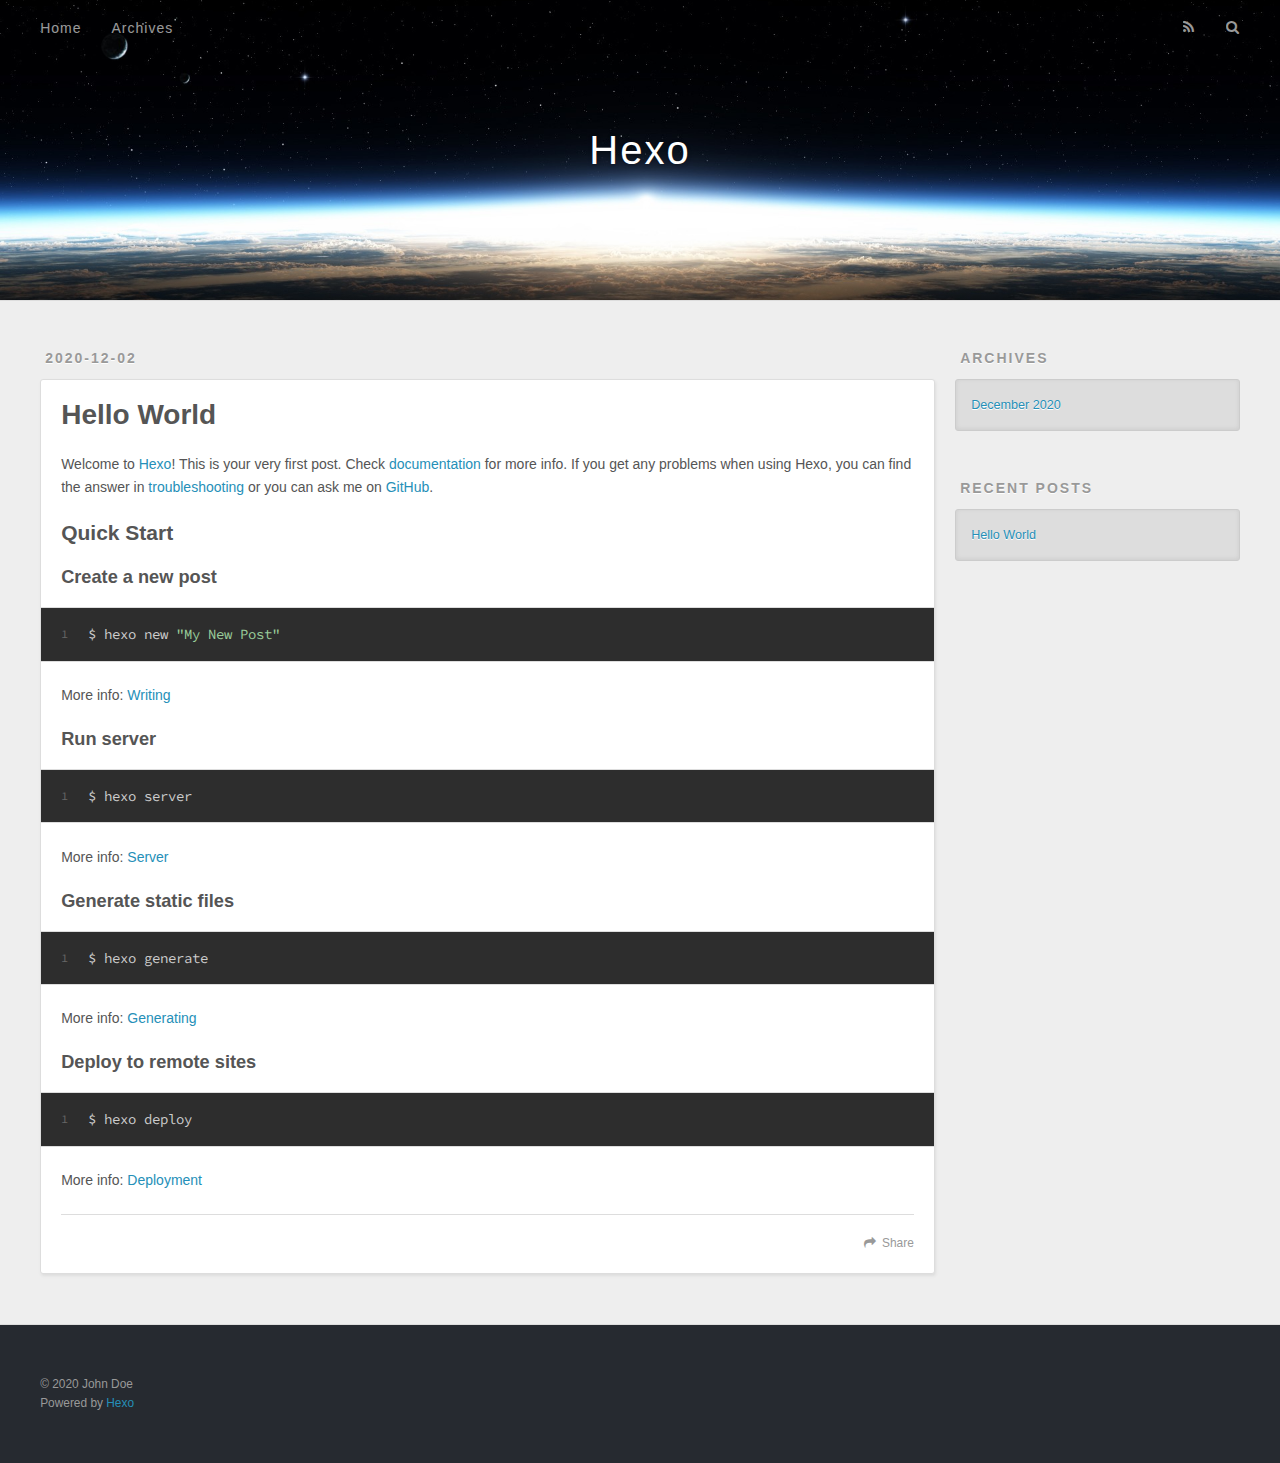
==== index.html @ a75cfbe2 "Site updated: 2020-12-03 23:44:07" ====
<!DOCTYPE html>
<html>
<head>
  <meta charset="utf-8">
  

  
  <title>Hexo</title>
  <meta name="viewport" content="width=device-width, initial-scale=1, maximum-scale=1">
  <meta property="og:type" content="website">
<meta property="og:title" content="Hexo">
<meta property="og:url" content="http://example.com/index.html">
<meta property="og:site_name" content="Hexo">
<meta property="og:locale" content="en_US">
<meta property="article:author" content="John Doe">
<meta name="twitter:card" content="summary">
  
    <link rel="alternate" href="/atom.xml" title="Hexo" type="application/atom+xml">
  
  
    <link rel="icon" href="/favicon.png">
  
  
    <link href="//fonts.googleapis.com/css?family=Source+Code+Pro" rel="stylesheet" type="text/css">
  
  
<link rel="stylesheet" href="/css/style.css">

<meta name="generator" content="Hexo 5.2.0"></head>

<body>
  <div id="container">
    <div id="wrap">
      <header id="header">
  <div id="banner"></div>
  <div id="header-outer" class="outer">
    <div id="header-title" class="inner">
      <h1 id="logo-wrap">
        <a href="/" id="logo">Hexo</a>
      </h1>
      
    </div>
    <div id="header-inner" class="inner">
      <nav id="main-nav">
        <a id="main-nav-toggle" class="nav-icon"></a>
        
          <a class="main-nav-link" href="/">Home</a>
        
          <a class="main-nav-link" href="/archives">Archives</a>
        
      </nav>
      <nav id="sub-nav">
        
          <a id="nav-rss-link" class="nav-icon" href="/atom.xml" title="RSS Feed"></a>
        
        <a id="nav-search-btn" class="nav-icon" title="Search"></a>
      </nav>
      <div id="search-form-wrap">
        <form action="//google.com/search" method="get" accept-charset="UTF-8" class="search-form"><input type="search" name="q" class="search-form-input" placeholder="Search"><button type="submit" class="search-form-submit">&#xF002;</button><input type="hidden" name="sitesearch" value="http://example.com"></form>
      </div>
    </div>
  </div>
</header>
      <div class="outer">
        <section id="main">
  
    <article id="post-hello-world" class="article article-type-post" itemscope itemprop="blogPost">
  <div class="article-meta">
    <a href="/2020/12/02/hello-world/" class="article-date">
  <time datetime="2020-12-02T08:04:05.334Z" itemprop="datePublished">2020-12-02</time>
</a>
    
  </div>
  <div class="article-inner">
    
    
      <header class="article-header">
        
  
    <h1 itemprop="name">
      <a class="article-title" href="/2020/12/02/hello-world/">Hello World</a>
    </h1>
  

      </header>
    
    <div class="article-entry" itemprop="articleBody">
      
        <p>Welcome to <a target="_blank" rel="noopener" href="https://hexo.io/">Hexo</a>! This is your very first post. Check <a target="_blank" rel="noopener" href="https://hexo.io/docs/">documentation</a> for more info. If you get any problems when using Hexo, you can find the answer in <a target="_blank" rel="noopener" href="https://hexo.io/docs/troubleshooting.html">troubleshooting</a> or you can ask me on <a target="_blank" rel="noopener" href="https://github.com/hexojs/hexo/issues">GitHub</a>.</p>
<h2 id="Quick-Start"><a href="#Quick-Start" class="headerlink" title="Quick Start"></a>Quick Start</h2><h3 id="Create-a-new-post"><a href="#Create-a-new-post" class="headerlink" title="Create a new post"></a>Create a new post</h3><figure class="highlight bash"><table><tr><td class="gutter"><pre><span class="line">1</span><br></pre></td><td class="code"><pre><span class="line">$ hexo new <span class="string">&quot;My New Post&quot;</span></span><br></pre></td></tr></table></figure>

<p>More info: <a target="_blank" rel="noopener" href="https://hexo.io/docs/writing.html">Writing</a></p>
<h3 id="Run-server"><a href="#Run-server" class="headerlink" title="Run server"></a>Run server</h3><figure class="highlight bash"><table><tr><td class="gutter"><pre><span class="line">1</span><br></pre></td><td class="code"><pre><span class="line">$ hexo server</span><br></pre></td></tr></table></figure>

<p>More info: <a target="_blank" rel="noopener" href="https://hexo.io/docs/server.html">Server</a></p>
<h3 id="Generate-static-files"><a href="#Generate-static-files" class="headerlink" title="Generate static files"></a>Generate static files</h3><figure class="highlight bash"><table><tr><td class="gutter"><pre><span class="line">1</span><br></pre></td><td class="code"><pre><span class="line">$ hexo generate</span><br></pre></td></tr></table></figure>

<p>More info: <a target="_blank" rel="noopener" href="https://hexo.io/docs/generating.html">Generating</a></p>
<h3 id="Deploy-to-remote-sites"><a href="#Deploy-to-remote-sites" class="headerlink" title="Deploy to remote sites"></a>Deploy to remote sites</h3><figure class="highlight bash"><table><tr><td class="gutter"><pre><span class="line">1</span><br></pre></td><td class="code"><pre><span class="line">$ hexo deploy</span><br></pre></td></tr></table></figure>

<p>More info: <a target="_blank" rel="noopener" href="https://hexo.io/docs/one-command-deployment.html">Deployment</a></p>

      
    </div>
    <footer class="article-footer">
      <a data-url="http://example.com/2020/12/02/hello-world/" data-id="cki90eoo300009cvy9qfw0ho0" class="article-share-link">Share</a>
      
      
    </footer>
  </div>
  
</article>


  


</section>
        
          <aside id="sidebar">
  
    

  
    

  
    
  
    
  <div class="widget-wrap">
    <h3 class="widget-title">Archives</h3>
    <div class="widget">
      <ul class="archive-list"><li class="archive-list-item"><a class="archive-list-link" href="/archives/2020/12/">December 2020</a></li></ul>
    </div>
  </div>


  
    
  <div class="widget-wrap">
    <h3 class="widget-title">Recent Posts</h3>
    <div class="widget">
      <ul>
        
          <li>
            <a href="/2020/12/02/hello-world/">Hello World</a>
          </li>
        
      </ul>
    </div>
  </div>

  
</aside>
        
      </div>
      <footer id="footer">
  
  <div class="outer">
    <div id="footer-info" class="inner">
      &copy; 2020 John Doe<br>
      Powered by <a href="http://hexo.io/" target="_blank">Hexo</a>
    </div>
  </div>
</footer>
    </div>
    <nav id="mobile-nav">
  
    <a href="/" class="mobile-nav-link">Home</a>
  
    <a href="/archives" class="mobile-nav-link">Archives</a>
  
</nav>
    

<script src="//ajax.googleapis.com/ajax/libs/jquery/2.0.3/jquery.min.js"></script>


  
<link rel="stylesheet" href="/fancybox/jquery.fancybox.css">

  
<script src="/fancybox/jquery.fancybox.pack.js"></script>




<script src="/js/script.js"></script>




  </div>
</body>
</html>
---- css/style.css ----
body {
  width: 100%;
}
body:before,
body:after {
  content: "";
  display: table;
}
body:after {
  clear: both;
}
html,
body,
div,
span,
applet,
object,
iframe,
h1,
h2,
h3,
h4,
h5,
h6,
p,
blockquote,
pre,
a,
abbr,
acronym,
address,
big,
cite,
code,
del,
dfn,
em,
img,
ins,
kbd,
q,
s,
samp,
small,
strike,
strong,
sub,
sup,
tt,
var,
dl,
dt,
dd,
ol,
ul,
li,
fieldset,
form,
label,
legend,
table,
caption,
tbody,
tfoot,
thead,
tr,
th,
td {
  margin: 0;
  padding: 0;
  border: 0;
  outline: 0;
  font-weight: inherit;
  font-style: inherit;
  font-family: inherit;
  font-size: 100%;
  vertical-align: baseline;
}
body {
  line-height: 1;
  color: #000;
  background: #fff;
}
ol,
ul {
  list-style: none;
}
table {
  border-collapse: separate;
  border-spacing: 0;
  vertical-align: middle;
}
caption,
th,
td {
  text-align: left;
  font-weight: normal;
  vertical-align: middle;
}
a img {
  border: none;
}
input,
button {
  margin: 0;
  padding: 0;
}
input::-moz-focus-inner,
button::-moz-focus-inner {
  border: 0;
  padding: 0;
}
@font-face {
  font-family: FontAwesome;
  font-style: normal;
  font-weight: normal;
  src: url("fonts/fontawesome-webfont.eot?v=#4.0.3");
  src: url("fonts/fontawesome-webfont.eot?#iefix&v=#4.0.3") format("embedded-opentype"), url("fonts/fontawesome-webfont.woff?v=#4.0.3") format("woff"), url("fonts/fontawesome-webfont.ttf?v=#4.0.3") format("truetype"), url("fonts/fontawesome-webfont.svg#fontawesomeregular?v=#4.0.3") format("svg");
}
html,
body,
#container {
  height: 100%;
}
body {
  background: #eee;
  font: 14px -apple-system, BlinkMacSystemFont, "Segoe UI", "Roboto", "Oxygen", "Ubuntu", "Cantarell", "Fira Sans", "Droid Sans", "Helvetica Neue", sans-serif;
  -webkit-text-size-adjust: 100%;
}
.outer {
  max-width: 1220px;
  margin: 0 auto;
  padding: 0 20px;
}
.outer:before,
.outer:after {
  content: "";
  display: table;
}
.outer:after {
  clear: both;
}
.inner {
  display: inline;
  float: left;
  width: 98.33333333333333%;
  margin: 0 0.833333333333333%;
}
.left,
.alignleft {
  float: left;
}
.right,
.alignright {
  float: right;
}
.clear {
  clear: both;
}
#container {
  position: relative;
}
.mobile-nav-on {
  overflow: hidden;
}
#wrap {
  height: 100%;
  width: 100%;
  position: absolute;
  top: 0;
  left: 0;
  -webkit-transition: 0.2s ease-out;
  -moz-transition: 0.2s ease-out;
  -ms-transition: 0.2s ease-out;
  transition: 0.2s ease-out;
  z-index: 1;
  background: #eee;
}
.mobile-nav-on #wrap {
  left: 280px;
}
@media screen and (min-width: 768px) {
  #main {
    display: inline;
    float: left;
    width: 73.33333333333333%;
    margin: 0 0.833333333333333%;
  }
}
.article-date,
.article-category-link,
.archive-year,
.widget-title {
  text-decoration: none;
  text-transform: uppercase;
  letter-spacing: 2px;
  color: #999;
  margin-bottom: 1em;
  margin-left: 5px;
  line-height: 1em;
  text-shadow: 0 1px #fff;
  font-weight: bold;
}
.article-inner,
.archive-article-inner {
  background: #fff;
  -webkit-box-shadow: 1px 2px 3px #ddd;
  box-shadow: 1px 2px 3px #ddd;
  border: 1px solid #ddd;
  border-radius: 3px;
}
.article-entry h1,
.widget h1 {
  font-size: 2em;
}
.article-entry h2,
.widget h2 {
  font-size: 1.5em;
}
.article-entry h3,
.widget h3 {
  font-size: 1.3em;
}
.article-entry h4,
.widget h4 {
  font-size: 1.2em;
}
.article-entry h5,
.widget h5 {
  font-size: 1em;
}
.article-entry h6,
.widget h6 {
  font-size: 1em;
  color: #999;
}
.article-entry hr,
.widget hr {
  border: 1px dashed #ddd;
}
.article-entry strong,
.widget strong {
  font-weight: bold;
}
.article-entry em,
.widget em,
.article-entry cite,
.widget cite {
  font-style: italic;
}
.article-entry sup,
.widget sup,
.article-entry sub,
.widget sub {
  font-size: 0.75em;
  line-height: 0;
  position: relative;
  vertical-align: baseline;
}
.article-entry sup,
.widget sup {
  top: -0.5em;
}
.article-entry sub,
.widget sub {
  bottom: -0.2em;
}
.article-entry small,
.widget small {
  font-size: 0.85em;
}
.article-entry acronym,
.widget acronym,
.article-entry abbr,
.widget abbr {
  border-bottom: 1px dotted;
}
.article-entry ul,
.widget ul,
.article-entry ol,
.widget ol,
.article-entry dl,
.widget dl {
  margin: 0 20px;
  line-height: 1.6em;
}
.article-entry ul ul,
.widget ul ul,
.article-entry ol ul,
.widget ol ul,
.article-entry ul ol,
.widget ul ol,
.article-entry ol ol,
.widget ol ol {
  margin-top: 0;
  margin-bottom: 0;
}
.article-entry ul,
.widget ul {
  list-style: disc;
}
.article-entry ol,
.widget ol {
  list-style: decimal;
}
.article-entry dt,
.widget dt {
  font-weight: bold;
}
#header {
  height: 300px;
  position: relative;
  border-bottom: 1px solid #ddd;
}
#header:before,
#header:after {
  content: "";
  position: absolute;
  left: 0;
  right: 0;
  height: 40px;
}
#header:before {
  top: 0;
  background: -webkit-linear-gradient(rgba(0,0,0,0.2), transparent);
  background: -moz-linear-gradient(rgba(0,0,0,0.2), transparent);
  background: -ms-linear-gradient(rgba(0,0,0,0.2), transparent);
  background: linear-gradient(rgba(0,0,0,0.2), transparent);
}
#header:after {
  bottom: 0;
  background: -webkit-linear-gradient(transparent, rgba(0,0,0,0.2));
  background: -moz-linear-gradient(transparent, rgba(0,0,0,0.2));
  background: -ms-linear-gradient(transparent, rgba(0,0,0,0.2));
  background: linear-gradient(transparent, rgba(0,0,0,0.2));
}
#header-outer {
  height: 100%;
  position: relative;
}
#header-inner {
  position: relative;
  overflow: hidden;
}
#banner {
  position: absolute;
  top: 0;
  left: 0;
  width: 100%;
  height: 100%;
  background: url("images/banner.jpg") center #000;
  -webkit-background-size: cover;
  -moz-background-size: cover;
  background-size: cover;
  z-index: -1;
}
#header-title {
  text-align: center;
  height: 40px;
  position: absolute;
  top: 50%;
  left: 0;
  margin-top: -20px;
}
#logo,
#subtitle {
  text-decoration: none;
  color: #fff;
  font-weight: 300;
  text-shadow: 0 1px 4px rgba(0,0,0,0.3);
}
#logo {
  font-size: 40px;
  line-height: 40px;
  letter-spacing: 2px;
}
#subtitle {
  font-size: 16px;
  line-height: 16px;
  letter-spacing: 1px;
}
#subtitle-wrap {
  margin-top: 16px;
}
#main-nav {
  float: left;
  margin-left: -15px;
}
.nav-icon,
.main-nav-link {
  float: left;
  color: #fff;
  opacity: 0.6;
  text-decoration: none;
  text-shadow: 0 1px rgba(0,0,0,0.2);
  -webkit-transition: opacity 0.2s;
  -moz-transition: opacity 0.2s;
  -ms-transition: opacity 0.2s;
  transition: opacity 0.2s;
  display: block;
  padding: 20px 15px;
}
.nav-icon:hover,
.main-nav-link:hover {
  opacity: 1;
}
.nav-icon {
  font-family: FontAwesome;
  text-align: center;
  font-size: 14px;
  width: 14px;
  height: 14px;
  padding: 20px 15px;
  position: relative;
  cursor: pointer;
}
.main-nav-link {
  font-weight: 300;
  letter-spacing: 1px;
}
@media screen and (max-width: 479px) {
  .main-nav-link {
    display: none;
  }
}
#main-nav-toggle {
  display: none;
}
#main-nav-toggle:before {
  content: "\f0c9";
}
@media screen and (max-width: 479px) {
  #main-nav-toggle {
    display: block;
  }
}
#sub-nav {
  float: right;
  margin-right: -15px;
}
#nav-rss-link:before {
  content: "\f09e";
}
#nav-search-btn:before {
  content: "\f002";
}
#search-form-wrap {
  position: absolute;
  top: 15px;
  width: 150px;
  height: 30px;
  right: -150px;
  opacity: 0;
  -webkit-transition: 0.2s ease-out;
  -moz-transition: 0.2s ease-out;
  -ms-transition: 0.2s ease-out;
  transition: 0.2s ease-out;
}
#search-form-wrap.on {
  opacity: 1;
  right: 0;
}
@media screen and (max-width: 479px) {
  #search-form-wrap {
    width: 100%;
    right: -100%;
  }
}
.search-form {
  position: absolute;
  top: 0;
  left: 0;
  right: 0;
  background: #fff;
  padding: 5px 15px;
  border-radius: 15px;
  -webkit-box-shadow: 0 0 10px rgba(0,0,0,0.3);
  box-shadow: 0 0 10px rgba(0,0,0,0.3);
}
.search-form-input {
  border: none;
  background: none;
  color: #555;
  width: 100%;
  font: 13px -apple-system, BlinkMacSystemFont, "Segoe UI", "Roboto", "Oxygen", "Ubuntu", "Cantarell", "Fira Sans", "Droid Sans", "Helvetica Neue", sans-serif;
  outline: none;
}
.search-form-input::-webkit-search-results-decoration,
.search-form-input::-webkit-search-cancel-button {
  -webkit-appearance: none;
}
.search-form-submit {
  position: absolute;
  top: 50%;
  right: 10px;
  margin-top: -7px;
  font: 13px FontAwesome;
  border: none;
  background: none;
  color: #bbb;
  cursor: pointer;
}
.search-form-submit:hover,
.search-form-submit:focus {
  color: #777;
}
.article {
  margin: 50px 0;
}
.article-inner {
  overflow: hidden;
}
.article-meta:before,
.article-meta:after {
  content: "";
  display: table;
}
.article-meta:after {
  clear: both;
}
.article-date {
  float: left;
}
.article-category {
  float: left;
  line-height: 1em;
  color: #ccc;
  text-shadow: 0 1px #fff;
  margin-left: 8px;
}
.article-category:before {
  content: "\2022";
}
.article-category-link {
  margin: 0 12px 1em;
}
.article-header {
  padding: 20px 20px 0;
}
.article-title {
  text-decoration: none;
  font-size: 2em;
  font-weight: bold;
  color: #555;
  line-height: 1.1em;
  -webkit-transition: color 0.2s;
  -moz-transition: color 0.2s;
  -ms-transition: color 0.2s;
  transition: color 0.2s;
}
a.article-title:hover {
  color: #258fb8;
}
.article-entry {
  color: #555;
  padding: 0 20px;
}
.article-entry:before,
.article-entry:after {
  content: "";
  display: table;
}
.article-entry:after {
  clear: both;
}
.article-entry p,
.article-entry table {
  line-height: 1.6em;
  margin: 1.6em 0;
}
.article-entry h1,
.article-entry h2,
.article-entry h3,
.article-entry h4,
.article-entry h5,
.article-entry h6 {
  font-weight: bold;
}
.article-entry h1,
.article-entry h2,
.article-entry h3,
.article-entry h4,
.article-entry h5,
.article-entry h6 {
  line-height: 1.1em;
  margin: 1.1em 0;
}
.article-entry a {
  color: #258fb8;
  text-decoration: none;
}
.article-entry a:hover {
  text-decoration: underline;
}
.article-entry ul,
.article-entry ol,
.article-entry dl {
  margin-top: 1.6em;
  margin-bottom: 1.6em;
}
.article-entry img,
.article-entry video {
  max-width: 100%;
  height: auto;
  display: block;
  margin: auto;
}
.article-entry iframe {
  border: none;
}
.article-entry table {
  width: 100%;
  border-collapse: collapse;
  border-spacing: 0;
}
.article-entry th {
  font-weight: bold;
  border-bottom: 3px solid #ddd;
  padding-bottom: 0.5em;
}
.article-entry td {
  border-bottom: 1px solid #ddd;
  padding: 10px 0;
}
.article-entry blockquote {
  font-family: Georgia, "Times New Roman", serif;
  font-size: 1.4em;
  margin: 1.6em 20px;
  text-align: center;
}
.article-entry blockquote footer {
  font-size: 14px;
  margin: 1.6em 0;
  font-family: -apple-system, BlinkMacSystemFont, "Segoe UI", "Roboto", "Oxygen", "Ubuntu", "Cantarell", "Fira Sans", "Droid Sans", "Helvetica Neue", sans-serif;
}
.article-entry blockquote footer cite:before {
  content: "—";
  padding: 0 0.5em;
}
.article-entry .pullquote {
  text-align: left;
  width: 45%;
  margin: 0;
}
.article-entry .pullquote.left {
  margin-left: 0.5em;
  margin-right: 1em;
}
.article-entry .pullquote.right {
  margin-right: 0.5em;
  margin-left: 1em;
}
.article-entry .caption {
  color: #999;
  display: block;
  font-size: 0.9em;
  margin-top: 0.5em;
  position: relative;
  text-align: center;
}
.article-entry .video-container {
  position: relative;
  padding-top: 56.25%;
  height: 0;
  overflow: hidden;
}
.article-entry .video-container iframe,
.article-entry .video-container object,
.article-entry .video-container embed {
  position: absolute;
  top: 0;
  left: 0;
  width: 100%;
  height: 100%;
  margin-top: 0;
}
.article-more-link a {
  display: inline-block;
  line-height: 1em;
  padding: 6px 15px;
  border-radius: 15px;
  background: #eee;
  color: #999;
  text-shadow: 0 1px #fff;
  text-decoration: none;
}
.article-more-link a:hover {
  background: #258fb8;
  color: #fff;
  text-decoration: none;
  text-shadow: 0 1px #1e7293;
}
.article-footer {
  font-size: 0.85em;
  line-height: 1.6em;
  border-top: 1px solid #ddd;
  padding-top: 1.6em;
  margin: 0 20px 20px;
}
.article-footer:before,
.article-footer:after {
  content: "";
  display: table;
}
.article-footer:after {
  clear: both;
}
.article-footer a {
  color: #999;
  text-decoration: none;
}
.article-footer a:hover {
  color: #555;
}
.article-tag-list-item {
  float: left;
  margin-right: 10px;
}
.article-tag-list-link:before {
  content: "#";
}
.article-comment-link {
  float: right;
}
.article-comment-link:before {
  content: "\f075";
  font-family: FontAwesome;
  padding-right: 8px;
}
.article-share-link {
  cursor: pointer;
  float: right;
  margin-left: 20px;
}
.article-share-link:before {
  content: "\f064";
  font-family: FontAwesome;
  padding-right: 6px;
}
#article-nav {
  position: relative;
}
#article-nav:before,
#article-nav:after {
  content: "";
  display: table;
}
#article-nav:after {
  clear: both;
}
@media screen and (min-width: 768px) {
  #article-nav {
    margin: 50px 0;
  }
  #article-nav:before {
    width: 8px;
    height: 8px;
    position: absolute;
    top: 50%;
    left: 50%;
    margin-top: -4px;
    margin-left: -4px;
    content: "";
    border-radius: 50%;
    background: #ddd;
    -webkit-box-shadow: 0 1px 2px #fff;
    box-shadow: 0 1px 2px #fff;
  }
}
.article-nav-link-wrap {
  text-decoration: none;
  text-shadow: 0 1px #fff;
  color: #999;
  -webkit-box-sizing: border-box;
  -moz-box-sizing: border-box;
  box-sizing: border-box;
  margin-top: 50px;
  text-align: center;
  display: block;
}
.article-nav-link-wrap:hover {
  color: #555;
}
@media screen and (min-width: 768px) {
  .article-nav-link-wrap {
    width: 50%;
    margin-top: 0;
  }
}
@media screen and (min-width: 768px) {
  #article-nav-newer {
    float: left;
    text-align: right;
    padding-right: 20px;
  }
}
@media screen and (min-width: 768px) {
  #article-nav-older {
    float: right;
    text-align: left;
    padding-left: 20px;
  }
}
.article-nav-caption {
  text-transform: uppercase;
  letter-spacing: 2px;
  color: #ddd;
  line-height: 1em;
  font-weight: bold;
}
#article-nav-newer .article-nav-caption {
  margin-right: -2px;
}
.article-nav-title {
  font-size: 0.85em;
  line-height: 1.6em;
  margin-top: 0.5em;
}
.article-share-box {
  position: absolute;
  display: none;
  background: #fff;
  -webkit-box-shadow: 1px 2px 10px rgba(0,0,0,0.2);
  box-shadow: 1px 2px 10px rgba(0,0,0,0.2);
  border-radius: 3px;
  margin-left: -145px;
  overflow: hidden;
  z-index: 1;
}
.article-share-box.on {
  display: block;
}
.article-share-input {
  width: 100%;
  background: none;
  -webkit-box-sizing: border-box;
  -moz-box-sizing: border-box;
  box-sizing: border-box;
  font: 14px -apple-system, BlinkMacSystemFont, "Segoe UI", "Roboto", "Oxygen", "Ubuntu", "Cantarell", "Fira Sans", "Droid Sans", "Helvetica Neue", sans-serif;
  padding: 0 15px;
  color: #555;
  outline: none;
  border: 1px solid #ddd;
  border-radius: 3px 3px 0 0;
  height: 36px;
  line-height: 36px;
}
.article-share-links {
  background: #eee;
}
.article-share-links:before,
.article-share-links:after {
  content: "";
  display: table;
}
.article-share-links:after {
  clear: both;
}
.article-share-twitter,
.article-share-facebook,
.article-share-pinterest,
.article-share-google {
  width: 50px;
  height: 36px;
  display: block;
  float: left;
  position: relative;
  color: #999;
  text-shadow: 0 1px #fff;
}
.article-share-twitter:before,
.article-share-facebook:before,
.article-share-pinterest:before,
.article-share-google:before {
  font-size: 20px;
  font-family: FontAwesome;
  width: 20px;
  height: 20px;
  position: absolute;
  top: 50%;
  left: 50%;
  margin-top: -10px;
  margin-left: -10px;
  text-align: center;
}
.article-share-twitter:hover,
.article-share-facebook:hover,
.article-share-pinterest:hover,
.article-share-google:hover {
  color: #fff;
}
.article-share-twitter:before {
  content: "\f099";
}
.article-share-twitter:hover {
  background: #00aced;
  text-shadow: 0 1px #008abe;
}
.article-share-facebook:before {
  content: "\f09a";
}
.article-share-facebook:hover {
  background: #3b5998;
  text-shadow: 0 1px #2f477a;
}
.article-share-pinterest:before {
  content: "\f0d2";
}
.article-share-pinterest:hover {
  background: #cb2027;
  text-shadow: 0 1px #a21a1f;
}
.article-share-google:before {
  content: "\f0d5";
}
.article-share-google:hover {
  background: #dd4b39;
  text-shadow: 0 1px #be3221;
}
.article-gallery {
  background: #000;
  position: relative;
}
.article-gallery-photos {
  position: relative;
  overflow: hidden;
}
.article-gallery-img {
  display: none;
  max-width: 100%;
}
.article-gallery-img:first-child {
  display: block;
}
.article-gallery-img.loaded {
  position: absolute;
  display: block;
}
.article-gallery-img img {
  display: block;
  max-width: 100%;
  margin: 0 auto;
}
#comments {
  background: #fff;
  -webkit-box-shadow: 1px 2px 3px #ddd;
  box-shadow: 1px 2px 3px #ddd;
  padding: 20px;
  border: 1px solid #ddd;
  border-radius: 3px;
  margin: 50px 0;
}
#comments a {
  color: #258fb8;
}
.archives-wrap {
  margin: 50px 0;
}
.archives:before,
.archives:after {
  content: "";
  display: table;
}
.archives:after {
  clear: both;
}
.archive-year-wrap {
  margin-bottom: 1em;
}
.archives {
  -webkit-column-gap: 10px;
  -moz-column-gap: 10px;
  column-gap: 10px;
}
@media screen and (min-width: 480px) and (max-width: 767px) {
  .archives {
    -webkit-column-count: 2;
    -moz-column-count: 2;
    column-count: 2;
  }
}
@media screen and (min-width: 768px) {
  .archives {
    -webkit-column-count: 3;
    -moz-column-count: 3;
    column-count: 3;
  }
}
.archive-article {
  -webkit-column-break-inside: avoid;
  page-break-inside: avoid;
  overflow: hidden;
  break-inside: avoid-column;
}
.archive-article-inner {
  padding: 10px;
  margin-bottom: 15px;
}
.archive-article-title {
  text-decoration: none;
  font-weight: bold;
  color: #555;
  -webkit-transition: color 0.2s;
  -moz-transition: color 0.2s;
  -ms-transition: color 0.2s;
  transition: color 0.2s;
  line-height: 1.6em;
}
.archive-article-title:hover {
  color: #258fb8;
}
.archive-article-footer {
  margin-top: 1em;
}
.archive-article-date {
  color: #999;
  text-decoration: none;
  font-size: 0.85em;
  line-height: 1em;
  margin-bottom: 0.5em;
  display: block;
}
#page-nav {
  margin: 50px auto;
  background: #fff;
  -webkit-box-shadow: 1px 2px 3px #ddd;
  box-shadow: 1px 2px 3px #ddd;
  border: 1px solid #ddd;
  border-radius: 3px;
  text-align: center;
  color: #999;
  overflow: hidden;
}
#page-nav:before,
#page-nav:after {
  content: "";
  display: table;
}
#page-nav:after {
  clear: both;
}
#page-nav a,
#page-nav span {
  padding: 10px 20px;
  line-height: 1;
  height: 2ex;
}
#page-nav a {
  color: #999;
  text-decoration: none;
}
#page-nav a:hover {
  background: #999;
  color: #fff;
}
#page-nav .prev {
  float: left;
}
#page-nav .next {
  float: right;
}
#page-nav .page-number {
  display: inline-block;
}
@media screen and (max-width: 479px) {
  #page-nav .page-number {
    display: none;
  }
}
#page-nav .current {
  color: #555;
  font-weight: bold;
}
#page-nav .space {
  color: #ddd;
}
#footer {
  background: #262a30;
  padding: 50px 0;
  border-top: 1px solid #ddd;
  color: #999;
}
#footer a {
  color: #258fb8;
  text-decoration: none;
}
#footer a:hover {
  text-decoration: underline;
}
#footer-info {
  line-height: 1.6em;
  font-size: 0.85em;
}
.article-entry pre,
.article-entry .highlight {
  background: #2d2d2d;
  margin: 0 -20px;
  padding: 15px 20px;
  border-style: solid;
  border-color: #ddd;
  border-width: 1px 0;
  overflow: auto;
  color: #ccc;
  line-height: 22.400000000000002px;
}
.article-entry .highlight .gutter pre,
.article-entry .gist .gist-file .gist-data .line-numbers {
  color: #666;
  font-size: 0.85em;
}
.article-entry pre,
.article-entry code {
  font-family: "Source Code Pro", Consolas, Monaco, Menlo, Consolas, monospace;
}
.article-entry code {
  background: #eee;
  text-shadow: 0 1px #fff;
  padding: 0 0.3em;
}
.article-entry pre code {
  background: none;
  text-shadow: none;
  padding: 0;
}
.article-entry .highlight pre {
  border: none;
  margin: 0;
  padding: 0;
}
.article-entry .highlight table {
  margin: 0;
  width: auto;
}
.article-entry .highlight td {
  border: none;
  padding: 0;
}
.article-entry .highlight figcaption {
  font-size: 0.85em;
  color: #999;
  line-height: 1em;
  margin-bottom: 1em;
}
.article-entry .highlight figcaption:before,
.article-entry .highlight figcaption:after {
  content: "";
  display: table;
}
.article-entry .highlight figcaption:after {
  clear: both;
}
.article-entry .highlight figcaption a {
  float: right;
}
.article-entry .highlight .gutter pre {
  text-align: right;
  padding-right: 20px;
}
.article-entry .highlight .line {
  height: 22.400000000000002px;
}
.article-entry .highlight .line.marked {
  background: #515151;
}
.article-entry .gist {
  margin: 0 -20px;
  border-style: solid;
  border-color: #ddd;
  border-width: 1px 0;
  background: #2d2d2d;
  padding: 15px 20px 15px 0;
}
.article-entry .gist .gist-file {
  border: none;
  font-family: "Source Code Pro", Consolas, Monaco, Menlo, Consolas, monospace;
  margin: 0;
}
.article-entry .gist .gist-file .gist-data {
  background: none;
  border: none;
}
.article-entry .gist .gist-file .gist-data .line-numbers {
  background: none;
  border: none;
  padding: 0 20px 0 0;
}
.article-entry .gist .gist-file .gist-data .line-data {
  padding: 0 !important;
}
.article-entry .gist .gist-file .highlight {
  margin: 0;
  padding: 0;
  border: none;
}
.article-entry .gist .gist-file .gist-meta {
  background: #2d2d2d;
  color: #999;
  font: 0.85em -apple-system, BlinkMacSystemFont, "Segoe UI", "Roboto", "Oxygen", "Ubuntu", "Cantarell", "Fira Sans", "Droid Sans", "Helvetica Neue", sans-serif;
  text-shadow: 0 0;
  padding: 0;
  margin-top: 1em;
  margin-left: 20px;
}
.article-entry .gist .gist-file .gist-meta a {
  color: #258fb8;
  font-weight: normal;
}
.article-entry .gist .gist-file .gist-meta a:hover {
  text-decoration: underline;
}
pre .comment,
pre .title {
  color: #999;
}
pre .variable,
pre .attribute,
pre .tag,
pre .regexp,
pre .ruby .constant,
pre .xml .tag .title,
pre .xml .pi,
pre .xml .doctype,
pre .html .doctype,
pre .css .id,
pre .css .class,
pre .css .pseudo {
  color: #f2777a;
}
pre .number,
pre .preprocessor,
pre .built_in,
pre .literal,
pre .params,
pre .constant {
  color: #f99157;
}
pre .class,
pre .ruby .class .title,
pre .css .rules .attribute {
  color: #9c9;
}
pre .string,
pre .value,
pre .inheritance,
pre .header,
pre .ruby .symbol,
pre .xml .cdata {
  color: #9c9;
}
pre .css .hexcolor {
  color: #6cc;
}
pre .function,
pre .python .decorator,
pre .python .title,
pre .ruby .function .title,
pre .ruby .title .keyword,
pre .perl .sub,
pre .javascript .title,
pre .coffeescript .title {
  color: #69c;
}
pre .keyword,
pre .javascript .function {
  color: #c9c;
}
@media screen and (max-width: 479px) {
  #mobile-nav {
    position: absolute;
    top: 0;
    left: 0;
    width: 280px;
    height: 100%;
    background: #191919;
    border-right: 1px solid #fff;
  }
}
@media screen and (max-width: 479px) {
  .mobile-nav-link {
    display: block;
    color: #999;
    text-decoration: none;
    padding: 15px 20px;
    font-weight: bold;
  }
  .mobile-nav-link:hover {
    color: #fff;
  }
}
@media screen and (min-width: 768px) {
  #sidebar {
    display: inline;
    float: left;
    width: 23.333333333333332%;
    margin: 0 0.833333333333333%;
  }
}
.widget-wrap {
  margin: 50px 0;
}
.widget {
  color: #777;
  text-shadow: 0 1px #fff;
  background: #ddd;
  -webkit-box-shadow: 0 -1px 4px #ccc inset;
  box-shadow: 0 -1px 4px #ccc inset;
  border: 1px solid #ccc;
  padding: 15px;
  border-radius: 3px;
}
.widget a {
  color: #258fb8;
  text-decoration: none;
}
.widget a:hover {
  text-decoration: underline;
}
.widget ul ul,
.widget ol ul,
.widget dl ul,
.widget ul ol,
.widget ol ol,
.widget dl ol,
.widget ul dl,
.widget ol dl,
.widget dl dl {
  margin-left: 15px;
  list-style: disc;
}
.widget {
  line-height: 1.6em;
  word-wrap: break-word;
  font-size: 0.9em;
}
.widget ul,
.widget ol {
  list-style: none;
  margin: 0;
}
.widget ul ul,
.widget ol ul,
.widget ul ol,
.widget ol ol {
  margin: 0 20px;
}
.widget ul ul,
.widget ol ul {
  list-style: disc;
}
.widget ul ol,
.widget ol ol {
  list-style: decimal;
}
.category-list-count,
.tag-list-count,
.archive-list-count {
  padding-left: 5px;
  color: #999;
  font-size: 0.85em;
}
.category-list-count:before,
.tag-list-count:before,
.archive-list-count:before {
  content: "(";
}
.category-list-count:after,
.tag-list-count:after,
.archive-list-count:after {
  content: ")";
}
.tagcloud a {
  margin-right: 5px;
  display: inline-block;
}
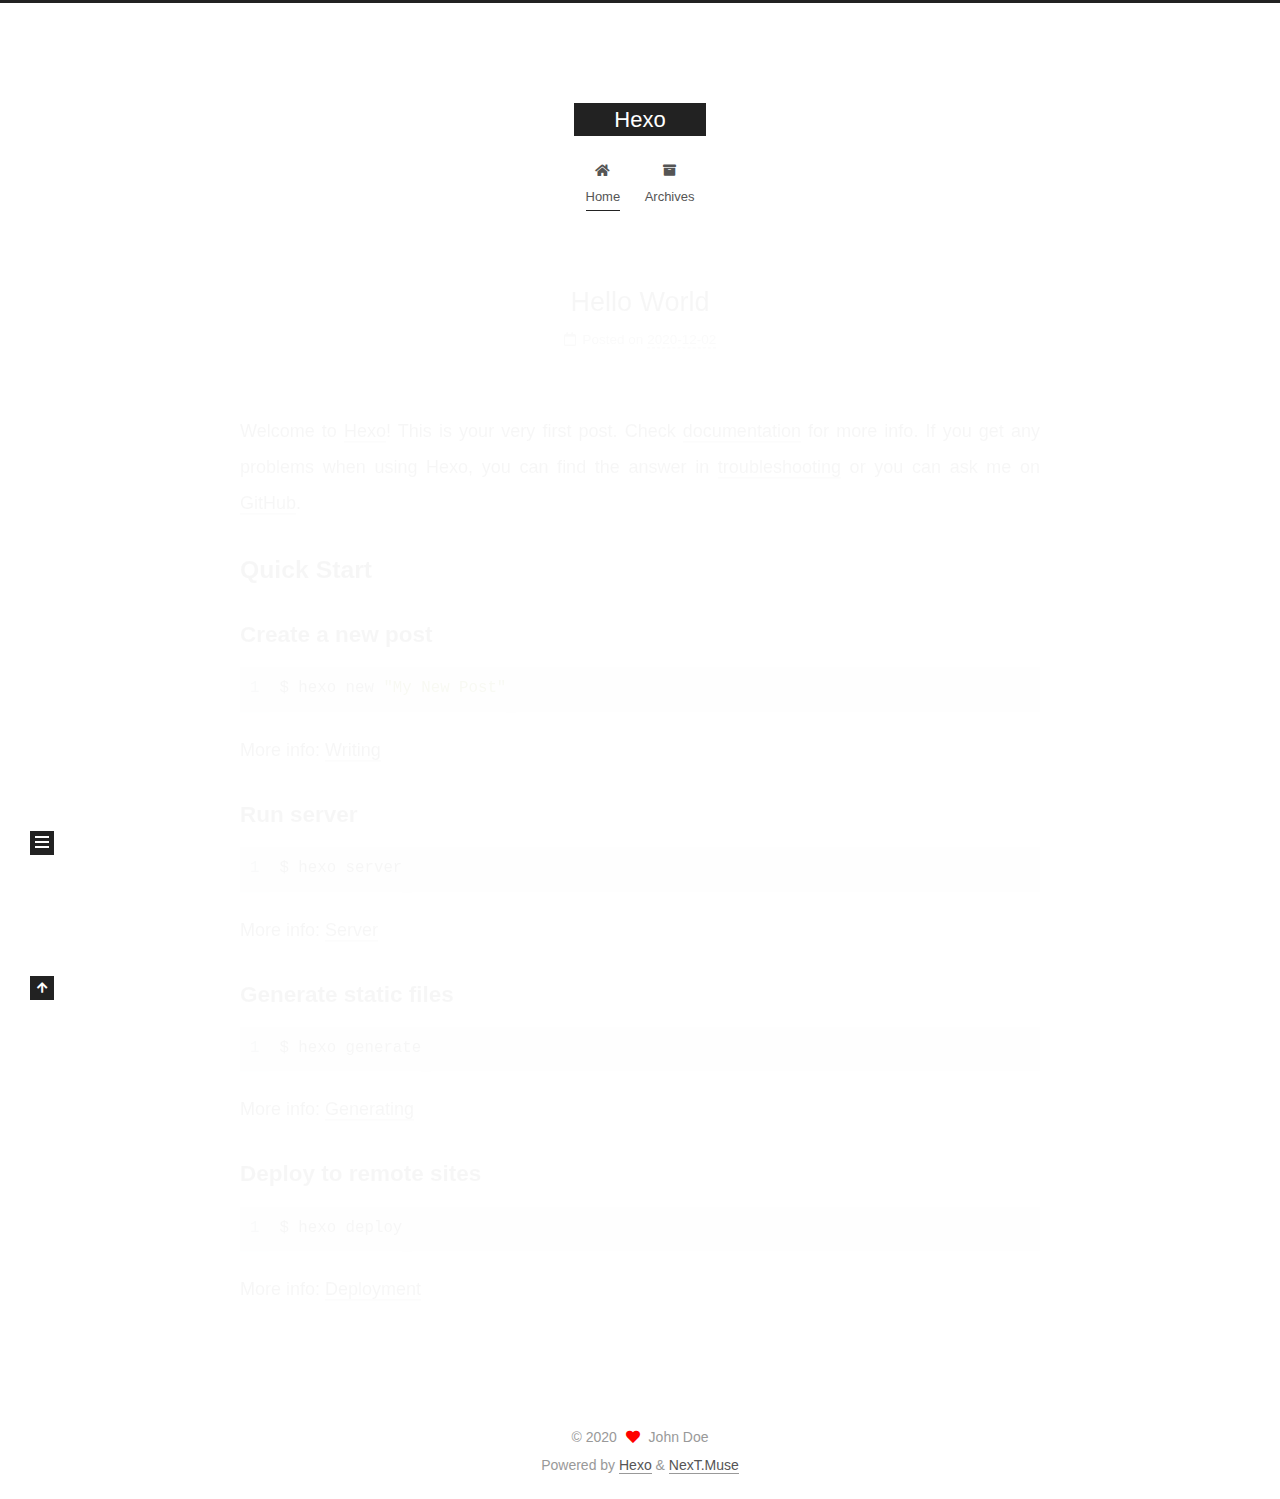
==== commit 8603509d: "Site updated: 2020-12-04 00:31:17" ====
--- a/index.html
+++ b/index.html
@@ -1,12 +1,25 @@
 <!DOCTYPE html>
-<html>
+<html lang="en">
 <head>
-  <meta charset="utf-8">
-  
-
-  
-  <title>Hexo</title>
-  <meta name="viewport" content="width=device-width, initial-scale=1, maximum-scale=1">
+  <meta charset="UTF-8">
+<meta name="viewport" content="width=device-width, initial-scale=1, maximum-scale=2">
+<meta name="theme-color" content="#222">
+<meta name="generator" content="Hexo 5.2.0">
+  <link rel="apple-touch-icon" sizes="180x180" href="/images/apple-touch-icon-next.png">
+  <link rel="icon" type="image/png" sizes="32x32" href="/images/favicon-32x32-next.png">
+  <link rel="icon" type="image/png" sizes="16x16" href="/images/favicon-16x16-next.png">
+  <link rel="mask-icon" href="/images/logo.svg" color="#222">
+
+<link rel="stylesheet" href="/css/main.css">
+
+
+<link rel="stylesheet" href="/lib/font-awesome/css/all.min.css">
+
+<script id="hexo-configurations">
+    var NexT = window.NexT || {};
+    var CONFIG = {"hostname":"example.com","root":"/","scheme":"Muse","version":"7.8.0","exturl":false,"sidebar":{"position":"left","display":"post","padding":18,"offset":12,"onmobile":false},"copycode":{"enable":false,"show_result":false,"style":null},"back2top":{"enable":true,"sidebar":false,"scrollpercent":false},"bookmark":{"enable":false,"color":"#222","save":"auto"},"fancybox":false,"mediumzoom":false,"lazyload":false,"pangu":false,"comments":{"style":"tabs","active":null,"storage":true,"lazyload":false,"nav":null},"algolia":{"hits":{"per_page":10},"labels":{"input_placeholder":"Search for Posts","hits_empty":"We didn't find any results for the search: ${query}","hits_stats":"${hits} results found in ${time} ms"}},"localsearch":{"enable":false,"trigger":"auto","top_n_per_article":1,"unescape":false,"preload":false},"motion":{"enable":true,"async":false,"transition":{"post_block":"fadeIn","post_header":"slideDownIn","post_body":"slideDownIn","coll_header":"slideLeftIn","sidebar":"slideUpIn"}}};
+  </script>
+
   <meta property="og:type" content="website">
 <meta property="og:title" content="Hexo">
 <meta property="og:url" content="http://example.com/index.html">
@@ -14,183 +27,343 @@
 <meta property="og:locale" content="en_US">
 <meta property="article:author" content="John Doe">
 <meta name="twitter:card" content="summary">
-  
-    <link rel="alternate" href="/atom.xml" title="Hexo" type="application/atom+xml">
-  
-  
-    <link rel="icon" href="/favicon.png">
-  
-  
-    <link href="//fonts.googleapis.com/css?family=Source+Code+Pro" rel="stylesheet" type="text/css">
-  
-  
-<link rel="stylesheet" href="/css/style.css">
-
-<meta name="generator" content="Hexo 5.2.0"></head>
-
-<body>
-  <div id="container">
-    <div id="wrap">
-      <header id="header">
-  <div id="banner"></div>
-  <div id="header-outer" class="outer">
-    <div id="header-title" class="inner">
-      <h1 id="logo-wrap">
-        <a href="/" id="logo">Hexo</a>
-      </h1>
+
+<link rel="canonical" href="http://example.com/">
+
+
+<script id="page-configurations">
+  // https://hexo.io/docs/variables.html
+  CONFIG.page = {
+    sidebar: "",
+    isHome : true,
+    isPost : false,
+    lang   : 'en'
+  };
+</script>
+
+  <title>Hexo</title>
+  
+
+
+
+
+
+
+  <noscript>
+  <style>
+  .use-motion .brand,
+  .use-motion .menu-item,
+  .sidebar-inner,
+  .use-motion .post-block,
+  .use-motion .pagination,
+  .use-motion .comments,
+  .use-motion .post-header,
+  .use-motion .post-body,
+  .use-motion .collection-header { opacity: initial; }
+
+  .use-motion .site-title,
+  .use-motion .site-subtitle {
+    opacity: initial;
+    top: initial;
+  }
+
+  .use-motion .logo-line-before i { left: initial; }
+  .use-motion .logo-line-after i { right: initial; }
+  </style>
+</noscript>
+
+</head>
+
+<body itemscope itemtype="http://schema.org/WebPage">
+  <div class="container use-motion">
+    <div class="headband"></div>
+
+    <header class="header" itemscope itemtype="http://schema.org/WPHeader">
+      <div class="header-inner"><div class="site-brand-container">
+  <div class="site-nav-toggle">
+    <div class="toggle" aria-label="Toggle navigation bar">
+      <span class="toggle-line toggle-line-first"></span>
+      <span class="toggle-line toggle-line-middle"></span>
+      <span class="toggle-line toggle-line-last"></span>
+    </div>
+  </div>
+
+  <div class="site-meta">
+
+    <a href="/" class="brand" rel="start">
+      <span class="logo-line-before"><i></i></span>
+      <h1 class="site-title">Hexo</h1>
+      <span class="logo-line-after"><i></i></span>
+    </a>
+  </div>
+
+  <div class="site-nav-right">
+    <div class="toggle popup-trigger">
+    </div>
+  </div>
+</div>
+
+
+
+
+<nav class="site-nav">
+  <ul id="menu" class="main-menu menu">
+        <li class="menu-item menu-item-home">
+
+    <a href="/" rel="section"><i class="fa fa-home fa-fw"></i>Home</a>
+
+  </li>
+        <li class="menu-item menu-item-archives">
+
+    <a href="/archives/" rel="section"><i class="fa fa-archive fa-fw"></i>Archives</a>
+
+  </li>
+  </ul>
+</nav>
+
+
+
+
+</div>
+    </header>
+
+    
+  <div class="back-to-top">
+    <i class="fa fa-arrow-up"></i>
+    <span>0%</span>
+  </div>
+
+
+    <main class="main">
+      <div class="main-inner">
+        <div class="content-wrap">
+          
+
+          <div class="content index posts-expand">
+            
+      
+  
+  
+  <article itemscope itemtype="http://schema.org/Article" class="post-block" lang="en">
+    <link itemprop="mainEntityOfPage" href="http://example.com/2020/12/02/hello-world/">
+
+    <span hidden itemprop="author" itemscope itemtype="http://schema.org/Person">
+      <meta itemprop="image" content="/images/avatar.gif">
+      <meta itemprop="name" content="John Doe">
+      <meta itemprop="description" content="">
+    </span>
+
+    <span hidden itemprop="publisher" itemscope itemtype="http://schema.org/Organization">
+      <meta itemprop="name" content="Hexo">
+    </span>
+      <header class="post-header">
+        <h2 class="post-title" itemprop="name headline">
+          
+            <a href="/2020/12/02/hello-world/" class="post-title-link" itemprop="url">Hello World</a>
+        </h2>
+
+        <div class="post-meta">
+            <span class="post-meta-item">
+              <span class="post-meta-item-icon">
+                <i class="far fa-calendar"></i>
+              </span>
+              <span class="post-meta-item-text">Posted on</span>
+
+              <time title="Created: 2020-12-02 16:04:05" itemprop="dateCreated datePublished" datetime="2020-12-02T16:04:05+08:00">2020-12-02</time>
+            </span>
+
+          
+
+        </div>
+      </header>
+
+    
+    
+    
+    <div class="post-body" itemprop="articleBody">
+
+      
+          <p>Welcome to <a target="_blank" rel="noopener" href="https://hexo.io/">Hexo</a>! This is your very first post. Check <a target="_blank" rel="noopener" href="https://hexo.io/docs/">documentation</a> for more info. If you get any problems when using Hexo, you can find the answer in <a target="_blank" rel="noopener" href="https://hexo.io/docs/troubleshooting.html">troubleshooting</a> or you can ask me on <a target="_blank" rel="noopener" href="https://github.com/hexojs/hexo/issues">GitHub</a>.</p>
+<h2 id="Quick-Start"><a href="#Quick-Start" class="headerlink" title="Quick Start"></a>Quick Start</h2><h3 id="Create-a-new-post"><a href="#Create-a-new-post" class="headerlink" title="Create a new post"></a>Create a new post</h3><figure class="highlight bash"><table><tr><td class="gutter"><pre><span class="line">1</span><br></pre></td><td class="code"><pre><span class="line">$ hexo new <span class="string">&quot;My New Post&quot;</span></span><br></pre></td></tr></table></figure>
+
+<p>More info: <a target="_blank" rel="noopener" href="https://hexo.io/docs/writing.html">Writing</a></p>
+<h3 id="Run-server"><a href="#Run-server" class="headerlink" title="Run server"></a>Run server</h3><figure class="highlight bash"><table><tr><td class="gutter"><pre><span class="line">1</span><br></pre></td><td class="code"><pre><span class="line">$ hexo server</span><br></pre></td></tr></table></figure>
+
+<p>More info: <a target="_blank" rel="noopener" href="https://hexo.io/docs/server.html">Server</a></p>
+<h3 id="Generate-static-files"><a href="#Generate-static-files" class="headerlink" title="Generate static files"></a>Generate static files</h3><figure class="highlight bash"><table><tr><td class="gutter"><pre><span class="line">1</span><br></pre></td><td class="code"><pre><span class="line">$ hexo generate</span><br></pre></td></tr></table></figure>
+
+<p>More info: <a target="_blank" rel="noopener" href="https://hexo.io/docs/generating.html">Generating</a></p>
+<h3 id="Deploy-to-remote-sites"><a href="#Deploy-to-remote-sites" class="headerlink" title="Deploy to remote sites"></a>Deploy to remote sites</h3><figure class="highlight bash"><table><tr><td class="gutter"><pre><span class="line">1</span><br></pre></td><td class="code"><pre><span class="line">$ hexo deploy</span><br></pre></td></tr></table></figure>
+
+<p>More info: <a target="_blank" rel="noopener" href="https://hexo.io/docs/one-command-deployment.html">Deployment</a></p>
+
       
     </div>
-    <div id="header-inner" class="inner">
-      <nav id="main-nav">
-        <a id="main-nav-toggle" class="nav-icon"></a>
+
+    
+    
+    
+      <footer class="post-footer">
+        <div class="post-eof"></div>
+      </footer>
+  </article>
+  
+  
+  
+
+
+  
+
+
+
+          </div>
+          
+
+<script>
+  window.addEventListener('tabs:register', () => {
+    let { activeClass } = CONFIG.comments;
+    if (CONFIG.comments.storage) {
+      activeClass = localStorage.getItem('comments_active') || activeClass;
+    }
+    if (activeClass) {
+      let activeTab = document.querySelector(`a[href="#comment-${activeClass}"]`);
+      if (activeTab) {
+        activeTab.click();
+      }
+    }
+  });
+  if (CONFIG.comments.storage) {
+    window.addEventListener('tabs:click', event => {
+      if (!event.target.matches('.tabs-comment .tab-content .tab-pane')) return;
+      let commentClass = event.target.classList[1];
+      localStorage.setItem('comments_active', commentClass);
+    });
+  }
+</script>
+
+        </div>
+          
+  
+  <div class="toggle sidebar-toggle">
+    <span class="toggle-line toggle-line-first"></span>
+    <span class="toggle-line toggle-line-middle"></span>
+    <span class="toggle-line toggle-line-last"></span>
+  </div>
+
+  <aside class="sidebar">
+    <div class="sidebar-inner">
+
+      <ul class="sidebar-nav motion-element">
+        <li class="sidebar-nav-toc">
+          Table of Contents
+        </li>
+        <li class="sidebar-nav-overview">
+          Overview
+        </li>
+      </ul>
+
+      <!--noindex-->
+      <div class="post-toc-wrap sidebar-panel">
+      </div>
+      <!--/noindex-->
+
+      <div class="site-overview-wrap sidebar-panel">
+        <div class="site-author motion-element" itemprop="author" itemscope itemtype="http://schema.org/Person">
+  <p class="site-author-name" itemprop="name">John Doe</p>
+  <div class="site-description" itemprop="description"></div>
+</div>
+<div class="site-state-wrap motion-element">
+  <nav class="site-state">
+      <div class="site-state-item site-state-posts">
+          <a href="/archives/">
         
-          <a class="main-nav-link" href="/">Home</a>
+          <span class="site-state-item-count">1</span>
+          <span class="site-state-item-name">posts</span>
+        </a>
+      </div>
+  </nav>
+</div>
+
+
+
+      </div>
+
+    </div>
+  </aside>
+  <div id="sidebar-dimmer"></div>
+
+
+      </div>
+    </main>
+
+    <footer class="footer">
+      <div class="footer-inner">
         
-          <a class="main-nav-link" href="/archives">Archives</a>
+
         
-      </nav>
-      <nav id="sub-nav">
+
+<div class="copyright">
+  
+  &copy; 
+  <span itemprop="copyrightYear">2020</span>
+  <span class="with-love">
+    <i class="fa fa-heart"></i>
+  </span>
+  <span class="author" itemprop="copyrightHolder">John Doe</span>
+</div>
+  <div class="powered-by">Powered by <a href="https://hexo.io/" class="theme-link" rel="noopener" target="_blank">Hexo</a> & <a href="https://muse.theme-next.org/" class="theme-link" rel="noopener" target="_blank">NexT.Muse</a>
+  </div>
+
         
-          <a id="nav-rss-link" class="nav-icon" href="/atom.xml" title="RSS Feed"></a>
-        
-        <a id="nav-search-btn" class="nav-icon" title="Search"></a>
-      </nav>
-      <div id="search-form-wrap">
-        <form action="//google.com/search" method="get" accept-charset="UTF-8" class="search-form"><input type="search" name="q" class="search-form-input" placeholder="Search"><button type="submit" class="search-form-submit">&#xF002;</button><input type="hidden" name="sitesearch" value="http://example.com"></form>
-      </div>
-    </div>
-  </div>
-</header>
-      <div class="outer">
-        <section id="main">
-  
-    <article id="post-hello-world" class="article article-type-post" itemscope itemprop="blogPost">
-  <div class="article-meta">
-    <a href="/2020/12/02/hello-world/" class="article-date">
-  <time datetime="2020-12-02T08:04:05.334Z" itemprop="datePublished">2020-12-02</time>
-</a>
-    
-  </div>
-  <div class="article-inner">
-    
-    
-      <header class="article-header">
-        
-  
-    <h1 itemprop="name">
-      <a class="article-title" href="/2020/12/02/hello-world/">Hello World</a>
-    </h1>
-  
-
-      </header>
-    
-    <div class="article-entry" itemprop="articleBody">
-      
-        <p>Welcome to <a target="_blank" rel="noopener" href="https://hexo.io/">Hexo</a>! This is your very first post. Check <a target="_blank" rel="noopener" href="https://hexo.io/docs/">documentation</a> for more info. If you get any problems when using Hexo, you can find the answer in <a target="_blank" rel="noopener" href="https://hexo.io/docs/troubleshooting.html">troubleshooting</a> or you can ask me on <a target="_blank" rel="noopener" href="https://github.com/hexojs/hexo/issues">GitHub</a>.</p>
-<h2 id="Quick-Start"><a href="#Quick-Start" class="headerlink" title="Quick Start"></a>Quick Start</h2><h3 id="Create-a-new-post"><a href="#Create-a-new-post" class="headerlink" title="Create a new post"></a>Create a new post</h3><figure class="highlight bash"><table><tr><td class="gutter"><pre><span class="line">1</span><br></pre></td><td class="code"><pre><span class="line">$ hexo new <span class="string">&quot;My New Post&quot;</span></span><br></pre></td></tr></table></figure>
-
-<p>More info: <a target="_blank" rel="noopener" href="https://hexo.io/docs/writing.html">Writing</a></p>
-<h3 id="Run-server"><a href="#Run-server" class="headerlink" title="Run server"></a>Run server</h3><figure class="highlight bash"><table><tr><td class="gutter"><pre><span class="line">1</span><br></pre></td><td class="code"><pre><span class="line">$ hexo server</span><br></pre></td></tr></table></figure>
-
-<p>More info: <a target="_blank" rel="noopener" href="https://hexo.io/docs/server.html">Server</a></p>
-<h3 id="Generate-static-files"><a href="#Generate-static-files" class="headerlink" title="Generate static files"></a>Generate static files</h3><figure class="highlight bash"><table><tr><td class="gutter"><pre><span class="line">1</span><br></pre></td><td class="code"><pre><span class="line">$ hexo generate</span><br></pre></td></tr></table></figure>
-
-<p>More info: <a target="_blank" rel="noopener" href="https://hexo.io/docs/generating.html">Generating</a></p>
-<h3 id="Deploy-to-remote-sites"><a href="#Deploy-to-remote-sites" class="headerlink" title="Deploy to remote sites"></a>Deploy to remote sites</h3><figure class="highlight bash"><table><tr><td class="gutter"><pre><span class="line">1</span><br></pre></td><td class="code"><pre><span class="line">$ hexo deploy</span><br></pre></td></tr></table></figure>
-
-<p>More info: <a target="_blank" rel="noopener" href="https://hexo.io/docs/one-command-deployment.html">Deployment</a></p>
-
-      
-    </div>
-    <footer class="article-footer">
-      <a data-url="http://example.com/2020/12/02/hello-world/" data-id="cki90eoo300009cvy9qfw0ho0" class="article-share-link">Share</a>
-      
-      
+
+
+
+
+
+
+
+
+      </div>
     </footer>
   </div>
-  
-</article>
-
-
-  
-
-
-</section>
-        
-          <aside id="sidebar">
-  
-    
-
-  
-    
-
-  
-    
-  
-    
-  <div class="widget-wrap">
-    <h3 class="widget-title">Archives</h3>
-    <div class="widget">
-      <ul class="archive-list"><li class="archive-list-item"><a class="archive-list-link" href="/archives/2020/12/">December 2020</a></li></ul>
-    </div>
-  </div>
-
-
-  
-    
-  <div class="widget-wrap">
-    <h3 class="widget-title">Recent Posts</h3>
-    <div class="widget">
-      <ul>
-        
-          <li>
-            <a href="/2020/12/02/hello-world/">Hello World</a>
-          </li>
-        
-      </ul>
-    </div>
-  </div>
-
-  
-</aside>
-        
-      </div>
-      <footer id="footer">
-  
-  <div class="outer">
-    <div id="footer-info" class="inner">
-      &copy; 2020 John Doe<br>
-      Powered by <a href="http://hexo.io/" target="_blank">Hexo</a>
-    </div>
-  </div>
-</footer>
-    </div>
-    <nav id="mobile-nav">
-  
-    <a href="/" class="mobile-nav-link">Home</a>
-  
-    <a href="/archives" class="mobile-nav-link">Archives</a>
-  
-</nav>
-    
-
-<script src="//ajax.googleapis.com/ajax/libs/jquery/2.0.3/jquery.min.js"></script>
-
-
-  
-<link rel="stylesheet" href="/fancybox/jquery.fancybox.css">
-
-  
-<script src="/fancybox/jquery.fancybox.pack.js"></script>
-
-
-
-
-<script src="/js/script.js"></script>
-
-
-
-
-  </div>
+
+  
+  <script src="/lib/anime.min.js"></script>
+  <script src="/lib/velocity/velocity.min.js"></script>
+  <script src="/lib/velocity/velocity.ui.min.js"></script>
+
+<script src="/js/utils.js"></script>
+
+<script src="/js/motion.js"></script>
+
+
+<script src="/js/schemes/muse.js"></script>
+
+
+<script src="/js/next-boot.js"></script>
+
+
+
+
+  
+
+
+
+
+
+
+
+
+
+
+
+
+
+
+
+  
+
+  
+
 </body>
-</html>+</html>
--- a/css/main.css
+++ b/css/main.css
@@ -0,0 +1,2291 @@
+:root {
+  --body-bg-color: #fff;
+  --content-bg-color: #fff;
+  --card-bg-color: #f5f5f5;
+  --text-color: #555;
+  --blockquote-color: #666;
+  --link-color: #555;
+  --link-hover-color: #222;
+  --brand-color: #fff;
+  --brand-hover-color: #fff;
+  --table-row-odd-bg-color: #f9f9f9;
+  --table-row-hover-bg-color: #f5f5f5;
+  --menu-item-bg-color: #f5f5f5;
+  --btn-default-bg: #222;
+  --btn-default-color: #fff;
+  --btn-default-border-color: #222;
+  --btn-default-hover-bg: #fff;
+  --btn-default-hover-color: #222;
+  --btn-default-hover-border-color: #222;
+}
+html {
+  line-height: 1.15; /* 1 */
+  -webkit-text-size-adjust: 100%; /* 2 */
+}
+body {
+  margin: 0;
+}
+main {
+  display: block;
+}
+h1 {
+  font-size: 2em;
+  margin: 0.67em 0;
+}
+hr {
+  box-sizing: content-box; /* 1 */
+  height: 0; /* 1 */
+  overflow: visible; /* 2 */
+}
+pre {
+  font-family: monospace, monospace; /* 1 */
+  font-size: 1em; /* 2 */
+}
+a {
+  background: transparent;
+}
+abbr[title] {
+  border-bottom: none; /* 1 */
+  text-decoration: underline; /* 2 */
+  text-decoration: underline dotted; /* 2 */
+}
+b,
+strong {
+  font-weight: bolder;
+}
+code,
+kbd,
+samp {
+  font-family: monospace, monospace; /* 1 */
+  font-size: 1em; /* 2 */
+}
+small {
+  font-size: 80%;
+}
+sub,
+sup {
+  font-size: 75%;
+  line-height: 0;
+  position: relative;
+  vertical-align: baseline;
+}
+sub {
+  bottom: -0.25em;
+}
+sup {
+  top: -0.5em;
+}
+img {
+  border-style: none;
+}
+button,
+input,
+optgroup,
+select,
+textarea {
+  font-family: inherit; /* 1 */
+  font-size: 100%; /* 1 */
+  line-height: 1.15; /* 1 */
+  margin: 0; /* 2 */
+}
+button,
+input {
+/* 1 */
+  overflow: visible;
+}
+button,
+select {
+/* 1 */
+  text-transform: none;
+}
+button,
+[type='button'],
+[type='reset'],
+[type='submit'] {
+  -webkit-appearance: button;
+}
+button::-moz-focus-inner,
+[type='button']::-moz-focus-inner,
+[type='reset']::-moz-focus-inner,
+[type='submit']::-moz-focus-inner {
+  border-style: none;
+  padding: 0;
+}
+button:-moz-focusring,
+[type='button']:-moz-focusring,
+[type='reset']:-moz-focusring,
+[type='submit']:-moz-focusring {
+  outline: 1px dotted ButtonText;
+}
+fieldset {
+  padding: 0.35em 0.75em 0.625em;
+}
+legend {
+  box-sizing: border-box; /* 1 */
+  color: inherit; /* 2 */
+  display: table; /* 1 */
+  max-width: 100%; /* 1 */
+  padding: 0; /* 3 */
+  white-space: normal; /* 1 */
+}
+progress {
+  vertical-align: baseline;
+}
+textarea {
+  overflow: auto;
+}
+[type='checkbox'],
+[type='radio'] {
+  box-sizing: border-box; /* 1 */
+  padding: 0; /* 2 */
+}
+[type='number']::-webkit-inner-spin-button,
+[type='number']::-webkit-outer-spin-button {
+  height: auto;
+}
+[type='search'] {
+  outline-offset: -2px; /* 2 */
+  -webkit-appearance: textfield; /* 1 */
+}
+[type='search']::-webkit-search-decoration {
+  -webkit-appearance: none;
+}
+::-webkit-file-upload-button {
+  font: inherit; /* 2 */
+  -webkit-appearance: button; /* 1 */
+}
+details {
+  display: block;
+}
+summary {
+  display: list-item;
+}
+template {
+  display: none;
+}
+[hidden] {
+  display: none;
+}
+::selection {
+  background: #262a30;
+  color: #eee;
+}
+html,
+body {
+  height: 100%;
+}
+body {
+  background: var(--body-bg-color);
+  color: var(--text-color);
+  font-family: 'Lato', "PingFang SC", "Microsoft YaHei", sans-serif;
+  font-size: 1em;
+  line-height: 2;
+}
+@media (max-width: 991px) {
+  body {
+    padding-left: 0 !important;
+    padding-right: 0 !important;
+  }
+}
+h1,
+h2,
+h3,
+h4,
+h5,
+h6 {
+  font-family: 'Lato', "PingFang SC", "Microsoft YaHei", sans-serif;
+  font-weight: bold;
+  line-height: 1.5;
+  margin: 20px 0 15px;
+}
+h1 {
+  font-size: 1.5em;
+}
+h2 {
+  font-size: 1.375em;
+}
+h3 {
+  font-size: 1.25em;
+}
+h4 {
+  font-size: 1.125em;
+}
+h5 {
+  font-size: 1em;
+}
+h6 {
+  font-size: 0.875em;
+}
+p {
+  margin: 0 0 20px 0;
+}
+a,
+span.exturl {
+  border-bottom: 1px solid #999;
+  color: var(--link-color);
+  outline: 0;
+  text-decoration: none;
+  overflow-wrap: break-word;
+  word-wrap: break-word;
+  cursor: pointer;
+}
+a:hover,
+span.exturl:hover {
+  border-bottom-color: var(--link-hover-color);
+  color: var(--link-hover-color);
+}
+iframe,
+img,
+video {
+  display: block;
+  margin-left: auto;
+  margin-right: auto;
+  max-width: 100%;
+}
+hr {
+  background-image: repeating-linear-gradient(-45deg, #ddd, #ddd 4px, transparent 4px, transparent 8px);
+  border: 0;
+  height: 3px;
+  margin: 40px 0;
+}
+blockquote {
+  border-left: 4px solid #ddd;
+  color: var(--blockquote-color);
+  margin: 0;
+  padding: 0 15px;
+}
+blockquote cite::before {
+  content: '-';
+  padding: 0 5px;
+}
+dt {
+  font-weight: bold;
+}
+dd {
+  margin: 0;
+  padding: 0;
+}
+kbd {
+  background-color: #f5f5f5;
+  background-image: linear-gradient(#eee, #fff, #eee);
+  border: 1px solid #ccc;
+  border-radius: 0.2em;
+  box-shadow: 0.1em 0.1em 0.2em rgba(0,0,0,0.1);
+  color: #555;
+  font-family: inherit;
+  padding: 0.1em 0.3em;
+  white-space: nowrap;
+}
+.table-container {
+  overflow: auto;
+}
+table {
+  border-collapse: collapse;
+  border-spacing: 0;
+  font-size: 0.875em;
+  margin: 0 0 20px 0;
+  width: 100%;
+}
+tbody tr:nth-of-type(odd) {
+  background: var(--table-row-odd-bg-color);
+}
+tbody tr:hover {
+  background: var(--table-row-hover-bg-color);
+}
+caption,
+th,
+td {
+  font-weight: normal;
+  padding: 8px;
+  vertical-align: middle;
+}
+th,
+td {
+  border: 1px solid #ddd;
+  border-bottom: 3px solid #ddd;
+}
+th {
+  font-weight: 700;
+  padding-bottom: 10px;
+}
+td {
+  border-bottom-width: 1px;
+}
+.btn {
+  background: var(--btn-default-bg);
+  border: 2px solid var(--btn-default-border-color);
+  border-radius: 0;
+  color: var(--btn-default-color);
+  display: inline-block;
+  font-size: 0.875em;
+  line-height: 2;
+  padding: 0 20px;
+  text-decoration: none;
+  transition-property: background-color;
+  transition-delay: 0s;
+  transition-duration: 0.2s;
+  transition-timing-function: ease-in-out;
+}
+.btn:hover {
+  background: var(--btn-default-hover-bg);
+  border-color: var(--btn-default-hover-border-color);
+  color: var(--btn-default-hover-color);
+}
+.btn + .btn {
+  margin: 0 0 8px 8px;
+}
+.btn .fa-fw {
+  text-align: left;
+  width: 1.285714285714286em;
+}
+.toggle {
+  line-height: 0;
+}
+.toggle .toggle-line {
+  background: #fff;
+  display: inline-block;
+  height: 2px;
+  left: 0;
+  position: relative;
+  top: 0;
+  transition: all 0.4s;
+  vertical-align: top;
+  width: 100%;
+}
+.toggle .toggle-line:not(:first-child) {
+  margin-top: 3px;
+}
+.toggle.toggle-arrow .toggle-line-first {
+  left: 50%;
+  top: 2px;
+  transform: rotate(45deg);
+  width: 50%;
+}
+.toggle.toggle-arrow .toggle-line-middle {
+  left: 2px;
+  width: 90%;
+}
+.toggle.toggle-arrow .toggle-line-last {
+  left: 50%;
+  top: -2px;
+  transform: rotate(-45deg);
+  width: 50%;
+}
+.toggle.toggle-close .toggle-line-first {
+  transform: rotate(-45deg);
+  top: 5px;
+}
+.toggle.toggle-close .toggle-line-middle {
+  opacity: 0;
+}
+.toggle.toggle-close .toggle-line-last {
+  transform: rotate(45deg);
+  top: -5px;
+}
+.highlight,
+pre {
+  background: #f7f7f7;
+  color: #4d4d4c;
+  line-height: 1.6;
+  margin: 0 auto 20px;
+}
+pre,
+code {
+  font-family: consolas, Menlo, monospace, "PingFang SC", "Microsoft YaHei";
+}
+code {
+  background: #eee;
+  border-radius: 3px;
+  color: #555;
+  padding: 2px 4px;
+  overflow-wrap: break-word;
+  word-wrap: break-word;
+}
+.highlight *::selection {
+  background: #d6d6d6;
+}
+.highlight pre {
+  border: 0;
+  margin: 0;
+  padding: 10px 0;
+}
+.highlight table {
+  border: 0;
+  margin: 0;
+  width: auto;
+}
+.highlight td {
+  border: 0;
+  padding: 0;
+}
+.highlight figcaption {
+  background: #eff2f3;
+  color: #4d4d4c;
+  display: flex;
+  font-size: 0.875em;
+  justify-content: space-between;
+  line-height: 1.2;
+  padding: 0.5em;
+}
+.highlight figcaption a {
+  color: #4d4d4c;
+}
+.highlight figcaption a:hover {
+  border-bottom-color: #4d4d4c;
+}
+.highlight .gutter {
+  -moz-user-select: none;
+  -ms-user-select: none;
+  -webkit-user-select: none;
+  user-select: none;
+}
+.highlight .gutter pre {
+  background: #eff2f3;
+  color: #869194;
+  padding-left: 10px;
+  padding-right: 10px;
+  text-align: right;
+}
+.highlight .code pre {
+  background: #f7f7f7;
+  padding-left: 10px;
+  width: 100%;
+}
+.gist table {
+  width: auto;
+}
+.gist table td {
+  border: 0;
+}
+pre {
+  overflow: auto;
+  padding: 10px;
+}
+pre code {
+  background: none;
+  color: #4d4d4c;
+  font-size: 0.875em;
+  padding: 0;
+  text-shadow: none;
+}
+pre .deletion {
+  background: #fdd;
+}
+pre .addition {
+  background: #dfd;
+}
+pre .meta {
+  color: #eab700;
+  -moz-user-select: none;
+  -ms-user-select: none;
+  -webkit-user-select: none;
+  user-select: none;
+}
+pre .comment {
+  color: #8e908c;
+}
+pre .variable,
+pre .attribute,
+pre .tag,
+pre .name,
+pre .regexp,
+pre .ruby .constant,
+pre .xml .tag .title,
+pre .xml .pi,
+pre .xml .doctype,
+pre .html .doctype,
+pre .css .id,
+pre .css .class,
+pre .css .pseudo {
+  color: #c82829;
+}
+pre .number,
+pre .preprocessor,
+pre .built_in,
+pre .builtin-name,
+pre .literal,
+pre .params,
+pre .constant,
+pre .command {
+  color: #f5871f;
+}
+pre .ruby .class .title,
+pre .css .rules .attribute,
+pre .string,
+pre .symbol,
+pre .value,
+pre .inheritance,
+pre .header,
+pre .ruby .symbol,
+pre .xml .cdata,
+pre .special,
+pre .formula {
+  color: #718c00;
+}
+pre .title,
+pre .css .hexcolor {
+  color: #3e999f;
+}
+pre .function,
+pre .python .decorator,
+pre .python .title,
+pre .ruby .function .title,
+pre .ruby .title .keyword,
+pre .perl .sub,
+pre .javascript .title,
+pre .coffeescript .title {
+  color: #4271ae;
+}
+pre .keyword,
+pre .javascript .function {
+  color: #8959a8;
+}
+.blockquote-center {
+  border-left: none;
+  margin: 40px 0;
+  padding: 0;
+  position: relative;
+  text-align: center;
+}
+.blockquote-center .fa {
+  display: block;
+  opacity: 0.6;
+  position: absolute;
+  width: 100%;
+}
+.blockquote-center .fa-quote-left {
+  border-top: 1px solid #ccc;
+  text-align: left;
+  top: -20px;
+}
+.blockquote-center .fa-quote-right {
+  border-bottom: 1px solid #ccc;
+  text-align: right;
+  bottom: -20px;
+}
+.blockquote-center p,
+.blockquote-center div {
+  text-align: center;
+}
+.post-body .group-picture img {
+  margin: 0 auto;
+  padding: 0 3px;
+}
+.group-picture-row {
+  margin-bottom: 6px;
+  overflow: hidden;
+}
+.group-picture-column {
+  float: left;
+  margin-bottom: 10px;
+}
+.post-body .label {
+  color: #555;
+  display: inline;
+  padding: 0 2px;
+}
+.post-body .label.default {
+  background: #f0f0f0;
+}
+.post-body .label.primary {
+  background: #efe6f7;
+}
+.post-body .label.info {
+  background: #e5f2f8;
+}
+.post-body .label.success {
+  background: #e7f4e9;
+}
+.post-body .label.warning {
+  background: #fcf6e1;
+}
+.post-body .label.danger {
+  background: #fae8eb;
+}
+.post-body .tabs {
+  margin-bottom: 20px;
+}
+.post-body .tabs,
+.tabs-comment {
+  display: block;
+  padding-top: 10px;
+  position: relative;
+}
+.post-body .tabs ul.nav-tabs,
+.tabs-comment ul.nav-tabs {
+  display: flex;
+  flex-wrap: wrap;
+  margin: 0;
+  margin-bottom: -1px;
+  padding: 0;
+}
+@media (max-width: 413px) {
+  .post-body .tabs ul.nav-tabs,
+  .tabs-comment ul.nav-tabs {
+    display: block;
+    margin-bottom: 5px;
+  }
+}
+.post-body .tabs ul.nav-tabs li.tab,
+.tabs-comment ul.nav-tabs li.tab {
+  border-bottom: 1px solid #ddd;
+  border-left: 1px solid transparent;
+  border-right: 1px solid transparent;
+  border-top: 3px solid transparent;
+  flex-grow: 1;
+  list-style-type: none;
+  border-radius: 0 0 0 0;
+}
+@media (max-width: 413px) {
+  .post-body .tabs ul.nav-tabs li.tab,
+  .tabs-comment ul.nav-tabs li.tab {
+    border-bottom: 1px solid transparent;
+    border-left: 3px solid transparent;
+    border-right: 1px solid transparent;
+    border-top: 1px solid transparent;
+  }
+}
+@media (max-width: 413px) {
+  .post-body .tabs ul.nav-tabs li.tab,
+  .tabs-comment ul.nav-tabs li.tab {
+    border-radius: 0;
+  }
+}
+.post-body .tabs ul.nav-tabs li.tab a,
+.tabs-comment ul.nav-tabs li.tab a {
+  border-bottom: initial;
+  display: block;
+  line-height: 1.8;
+  outline: 0;
+  padding: 0.25em 0.75em;
+  text-align: center;
+  transition-delay: 0s;
+  transition-duration: 0.2s;
+  transition-timing-function: ease-out;
+}
+.post-body .tabs ul.nav-tabs li.tab a i,
+.tabs-comment ul.nav-tabs li.tab a i {
+  width: 1.285714285714286em;
+}
+.post-body .tabs ul.nav-tabs li.tab.active,
+.tabs-comment ul.nav-tabs li.tab.active {
+  border-bottom: 1px solid transparent;
+  border-left: 1px solid #ddd;
+  border-right: 1px solid #ddd;
+  border-top: 3px solid #fc6423;
+}
+@media (max-width: 413px) {
+  .post-body .tabs ul.nav-tabs li.tab.active,
+  .tabs-comment ul.nav-tabs li.tab.active {
+    border-bottom: 1px solid #ddd;
+    border-left: 3px solid #fc6423;
+    border-right: 1px solid #ddd;
+    border-top: 1px solid #ddd;
+  }
+}
+.post-body .tabs ul.nav-tabs li.tab.active a,
+.tabs-comment ul.nav-tabs li.tab.active a {
+  color: var(--link-color);
+  cursor: default;
+}
+.post-body .tabs .tab-content .tab-pane,
+.tabs-comment .tab-content .tab-pane {
+  border: 1px solid #ddd;
+  border-top: 0;
+  padding: 20px 20px 0 20px;
+  border-radius: 0;
+}
+.post-body .tabs .tab-content .tab-pane:not(.active),
+.tabs-comment .tab-content .tab-pane:not(.active) {
+  display: none;
+}
+.post-body .tabs .tab-content .tab-pane.active,
+.tabs-comment .tab-content .tab-pane.active {
+  display: block;
+}
+.post-body .tabs .tab-content .tab-pane.active:nth-of-type(1),
+.tabs-comment .tab-content .tab-pane.active:nth-of-type(1) {
+  border-radius: 0 0 0 0;
+}
+@media (max-width: 413px) {
+  .post-body .tabs .tab-content .tab-pane.active:nth-of-type(1),
+  .tabs-comment .tab-content .tab-pane.active:nth-of-type(1) {
+    border-radius: 0;
+  }
+}
+.post-body .note {
+  border-radius: 3px;
+  margin-bottom: 20px;
+  padding: 1em;
+  position: relative;
+  border: 1px solid #eee;
+  border-left-width: 5px;
+}
+.post-body .note h2,
+.post-body .note h3,
+.post-body .note h4,
+.post-body .note h5,
+.post-body .note h6 {
+  margin-top: 0;
+  border-bottom: initial;
+  margin-bottom: 0;
+  padding-top: 0;
+}
+.post-body .note p:first-child,
+.post-body .note ul:first-child,
+.post-body .note ol:first-child,
+.post-body .note table:first-child,
+.post-body .note pre:first-child,
+.post-body .note blockquote:first-child,
+.post-body .note img:first-child {
+  margin-top: 0;
+}
+.post-body .note p:last-child,
+.post-body .note ul:last-child,
+.post-body .note ol:last-child,
+.post-body .note table:last-child,
+.post-body .note pre:last-child,
+.post-body .note blockquote:last-child,
+.post-body .note img:last-child {
+  margin-bottom: 0;
+}
+.post-body .note.default {
+  border-left-color: #777;
+}
+.post-body .note.default h2,
+.post-body .note.default h3,
+.post-body .note.default h4,
+.post-body .note.default h5,
+.post-body .note.default h6 {
+  color: #777;
+}
+.post-body .note.primary {
+  border-left-color: #6f42c1;
+}
+.post-body .note.primary h2,
+.post-body .note.primary h3,
+.post-body .note.primary h4,
+.post-body .note.primary h5,
+.post-body .note.primary h6 {
+  color: #6f42c1;
+}
+.post-body .note.info {
+  border-left-color: #428bca;
+}
+.post-body .note.info h2,
+.post-body .note.info h3,
+.post-body .note.info h4,
+.post-body .note.info h5,
+.post-body .note.info h6 {
+  color: #428bca;
+}
+.post-body .note.success {
+  border-left-color: #5cb85c;
+}
+.post-body .note.success h2,
+.post-body .note.success h3,
+.post-body .note.success h4,
+.post-body .note.success h5,
+.post-body .note.success h6 {
+  color: #5cb85c;
+}
+.post-body .note.warning {
+  border-left-color: #f0ad4e;
+}
+.post-body .note.warning h2,
+.post-body .note.warning h3,
+.post-body .note.warning h4,
+.post-body .note.warning h5,
+.post-body .note.warning h6 {
+  color: #f0ad4e;
+}
+.post-body .note.danger {
+  border-left-color: #d9534f;
+}
+.post-body .note.danger h2,
+.post-body .note.danger h3,
+.post-body .note.danger h4,
+.post-body .note.danger h5,
+.post-body .note.danger h6 {
+  color: #d9534f;
+}
+.pagination .prev,
+.pagination .next,
+.pagination .page-number,
+.pagination .space {
+  display: inline-block;
+  margin: 0 10px;
+  padding: 0 11px;
+  position: relative;
+  top: -1px;
+}
+@media (max-width: 767px) {
+  .pagination .prev,
+  .pagination .next,
+  .pagination .page-number,
+  .pagination .space {
+    margin: 0 5px;
+  }
+}
+.pagination {
+  border-top: 1px solid #eee;
+  margin: 120px 0 0;
+  text-align: center;
+}
+.pagination .prev,
+.pagination .next,
+.pagination .page-number {
+  border-bottom: 0;
+  border-top: 1px solid #eee;
+  transition-property: border-color;
+  transition-delay: 0s;
+  transition-duration: 0.2s;
+  transition-timing-function: ease-in-out;
+}
+.pagination .prev:hover,
+.pagination .next:hover,
+.pagination .page-number:hover {
+  border-top-color: #222;
+}
+.pagination .space {
+  margin: 0;
+  padding: 0;
+}
+.pagination .prev {
+  margin-left: 0;
+}
+.pagination .next {
+  margin-right: 0;
+}
+.pagination .page-number.current {
+  background: #ccc;
+  border-top-color: #ccc;
+  color: #fff;
+}
+@media (max-width: 767px) {
+  .pagination {
+    border-top: none;
+  }
+  .pagination .prev,
+  .pagination .next,
+  .pagination .page-number {
+    border-bottom: 1px solid #eee;
+    border-top: 0;
+    margin-bottom: 10px;
+    padding: 0 10px;
+  }
+  .pagination .prev:hover,
+  .pagination .next:hover,
+  .pagination .page-number:hover {
+    border-bottom-color: #222;
+  }
+}
+.comments {
+  margin-top: 60px;
+  overflow: hidden;
+}
+.comment-button-group {
+  display: flex;
+  flex-wrap: wrap-reverse;
+  justify-content: center;
+  margin: 1em 0;
+}
+.comment-button-group .comment-button {
+  margin: 0.1em 0.2em;
+}
+.comment-button-group .comment-button.active {
+  background: var(--btn-default-hover-bg);
+  border-color: var(--btn-default-hover-border-color);
+  color: var(--btn-default-hover-color);
+}
+.comment-position {
+  display: none;
+}
+.comment-position.active {
+  display: block;
+}
+.tabs-comment {
+  background: var(--content-bg-color);
+  margin-top: 4em;
+  padding-top: 0;
+}
+.tabs-comment .comments {
+  border: 0;
+  box-shadow: none;
+  margin-top: 0;
+  padding-top: 0;
+}
+.container {
+  min-height: 100%;
+  position: relative;
+}
+.main-inner {
+  margin: 0 auto;
+  width: 700px;
+}
+@media (min-width: 1200px) {
+  .main-inner {
+    width: 800px;
+  }
+}
+@media (min-width: 1600px) {
+  .main-inner {
+    width: 900px;
+  }
+}
+@media (max-width: 767px) {
+  .content-wrap {
+    padding: 0 20px;
+  }
+}
+.header {
+  background: transparent;
+}
+.header-inner {
+  margin: 0 auto;
+  width: 700px;
+}
+@media (min-width: 1200px) {
+  .header-inner {
+    width: 800px;
+  }
+}
+@media (min-width: 1600px) {
+  .header-inner {
+    width: 900px;
+  }
+}
+.site-brand-container {
+  display: flex;
+  flex-shrink: 0;
+  padding: 0 10px;
+}
+.headband {
+  background: #222;
+  height: 3px;
+}
+.site-meta {
+  flex-grow: 1;
+  text-align: center;
+}
+@media (max-width: 767px) {
+  .site-meta {
+    text-align: center;
+  }
+}
+.brand {
+  border-bottom: none;
+  color: var(--brand-color);
+  display: inline-block;
+  line-height: 1.375em;
+  padding: 0 40px;
+  position: relative;
+}
+.brand:hover {
+  color: var(--brand-hover-color);
+}
+.site-title {
+  font-family: 'Lato', "PingFang SC", "Microsoft YaHei", sans-serif;
+  font-size: 1.375em;
+  font-weight: normal;
+  margin: 0;
+}
+.site-subtitle {
+  color: #999;
+  font-size: 0.8125em;
+  margin: 10px 0;
+}
+.use-motion .brand {
+  opacity: 0;
+}
+.use-motion .site-title,
+.use-motion .site-subtitle,
+.use-motion .custom-logo-image {
+  opacity: 0;
+  position: relative;
+  top: -10px;
+}
+.site-nav-toggle,
+.site-nav-right {
+  display: none;
+}
+@media (max-width: 767px) {
+  .site-nav-toggle,
+  .site-nav-right {
+    display: flex;
+    flex-direction: column;
+    justify-content: center;
+  }
+}
+.site-nav-toggle .toggle,
+.site-nav-right .toggle {
+  color: var(--text-color);
+  padding: 10px;
+  width: 22px;
+}
+.site-nav-toggle .toggle .toggle-line,
+.site-nav-right .toggle .toggle-line {
+  background: var(--text-color);
+  border-radius: 1px;
+}
+.site-nav {
+  display: block;
+}
+@media (max-width: 767px) {
+  .site-nav {
+    clear: both;
+    display: none;
+  }
+}
+.site-nav.site-nav-on {
+  display: block;
+}
+.menu {
+  margin-top: 20px;
+  padding-left: 0;
+  text-align: center;
+}
+.menu-item {
+  display: inline-block;
+  list-style: none;
+  margin: 0 10px;
+}
+@media (max-width: 767px) {
+  .menu-item {
+    display: block;
+    margin-top: 10px;
+  }
+  .menu-item.menu-item-search {
+    display: none;
+  }
+}
+.menu-item a,
+.menu-item span.exturl {
+  border-bottom: 0;
+  display: block;
+  font-size: 0.8125em;
+  transition-property: border-color;
+  transition-delay: 0s;
+  transition-duration: 0.2s;
+  transition-timing-function: ease-in-out;
+}
+@media (hover: none) {
+  .menu-item a:hover,
+  .menu-item span.exturl:hover {
+    border-bottom-color: transparent !important;
+  }
+}
+.menu-item .fa,
+.menu-item .fab,
+.menu-item .far,
+.menu-item .fas {
+  margin-right: 8px;
+}
+.menu-item .badge {
+  display: inline-block;
+  font-weight: bold;
+  line-height: 1;
+  margin-left: 0.35em;
+  margin-top: 0.35em;
+  text-align: center;
+  white-space: nowrap;
+}
+@media (max-width: 767px) {
+  .menu-item .badge {
+    float: right;
+    margin-left: 0;
+  }
+}
+.menu-item-active a,
+.menu .menu-item a:hover,
+.menu .menu-item span.exturl:hover {
+  background: var(--menu-item-bg-color);
+}
+.use-motion .menu-item {
+  opacity: 0;
+}
+.sidebar {
+  background: #222;
+  bottom: 0;
+  box-shadow: inset 0 2px 6px #000;
+  position: fixed;
+  top: 0;
+}
+@media (max-width: 991px) {
+  .sidebar {
+    display: none;
+  }
+}
+.sidebar-inner {
+  color: #999;
+  padding: 18px 10px;
+  text-align: center;
+}
+.cc-license {
+  margin-top: 10px;
+  text-align: center;
+}
+.cc-license .cc-opacity {
+  border-bottom: none;
+  opacity: 0.7;
+}
+.cc-license .cc-opacity:hover {
+  opacity: 0.9;
+}
+.cc-license img {
+  display: inline-block;
+}
+.site-author-image {
+  border: 2px solid #333;
+  display: block;
+  margin: 0 auto;
+  max-width: 96px;
+  padding: 2px;
+}
+.site-author-name {
+  color: #f5f5f5;
+  font-weight: normal;
+  margin: 5px 0 0;
+  text-align: center;
+}
+.site-description {
+  color: #999;
+  font-size: 1em;
+  margin-top: 5px;
+  text-align: center;
+}
+.links-of-author {
+  margin-top: 15px;
+}
+.links-of-author a,
+.links-of-author span.exturl {
+  border-bottom-color: #555;
+  display: inline-block;
+  font-size: 0.8125em;
+  margin-bottom: 10px;
+  margin-right: 10px;
+  vertical-align: middle;
+}
+.links-of-author a::before,
+.links-of-author span.exturl::before {
+  background: #63c875;
+  border-radius: 50%;
+  content: ' ';
+  display: inline-block;
+  height: 4px;
+  margin-right: 3px;
+  vertical-align: middle;
+  width: 4px;
+}
+.sidebar-button {
+  margin-top: 15px;
+}
+.sidebar-button a {
+  border: 1px solid #fc6423;
+  border-radius: 4px;
+  color: #fc6423;
+  display: inline-block;
+  padding: 0 15px;
+}
+.sidebar-button a .fa,
+.sidebar-button a .fab,
+.sidebar-button a .far,
+.sidebar-button a .fas {
+  margin-right: 5px;
+}
+.sidebar-button a:hover {
+  background: #fc6423;
+  border: 1px solid #fc6423;
+  color: #fff;
+}
+.sidebar-button a:hover .fa,
+.sidebar-button a:hover .fab,
+.sidebar-button a:hover .far,
+.sidebar-button a:hover .fas {
+  color: #fff;
+}
+.links-of-blogroll {
+  font-size: 0.8125em;
+  margin-top: 10px;
+}
+.links-of-blogroll-title {
+  font-size: 0.875em;
+  font-weight: 600;
+  margin-top: 0;
+}
+.links-of-blogroll-list {
+  list-style: none;
+  margin: 0;
+  padding: 0;
+}
+#sidebar-dimmer {
+  display: none;
+}
+@media (max-width: 767px) {
+  #sidebar-dimmer {
+    background: #000;
+    display: block;
+    height: 100%;
+    left: 100%;
+    opacity: 0;
+    position: fixed;
+    top: 0;
+    width: 100%;
+    z-index: 1100;
+  }
+  .sidebar-active + #sidebar-dimmer {
+    opacity: 0.7;
+    transform: translateX(-100%);
+    transition: opacity 0.5s;
+  }
+}
+.sidebar-nav {
+  margin: 0;
+  padding-bottom: 20px;
+  padding-left: 0;
+}
+.sidebar-nav li {
+  border-bottom: 1px solid transparent;
+  color: #666;
+  cursor: pointer;
+  display: inline-block;
+  font-size: 0.875em;
+}
+.sidebar-nav li.sidebar-nav-overview {
+  margin-left: 10px;
+}
+.sidebar-nav li:hover {
+  color: #f5f5f5;
+}
+.sidebar-nav .sidebar-nav-active {
+  border-bottom-color: #87daff;
+  color: #87daff;
+}
+.sidebar-nav .sidebar-nav-active:hover {
+  color: #87daff;
+}
+.sidebar-panel {
+  display: none;
+  overflow-x: hidden;
+  overflow-y: auto;
+}
+.sidebar-panel-active {
+  display: block;
+}
+.sidebar-toggle {
+  background: #222;
+  bottom: 45px;
+  cursor: pointer;
+  height: 14px;
+  left: 30px;
+  padding: 5px;
+  position: fixed;
+  width: 14px;
+  z-index: 1300;
+}
+@media (max-width: 991px) {
+  .sidebar-toggle {
+    left: 20px;
+    opacity: 0.8;
+    display: none;
+  }
+}
+.sidebar-toggle:hover .toggle-line {
+  background: #87daff;
+}
+.post-toc {
+  font-size: 0.875em;
+}
+.post-toc ol {
+  list-style: none;
+  margin: 0;
+  padding: 0 2px 5px 10px;
+  text-align: left;
+}
+.post-toc ol > ol {
+  padding-left: 0;
+}
+.post-toc ol a {
+  transition-property: all;
+  transition-delay: 0s;
+  transition-duration: 0.2s;
+  transition-timing-function: ease-in-out;
+}
+.post-toc .nav-item {
+  line-height: 1.8;
+  overflow: hidden;
+  text-overflow: ellipsis;
+  white-space: nowrap;
+}
+.post-toc .nav .nav-child {
+  display: none;
+}
+.post-toc .nav .active > .nav-child {
+  display: block;
+}
+.post-toc .nav .active-current > .nav-child {
+  display: block;
+}
+.post-toc .nav .active-current > .nav-child > .nav-item {
+  display: block;
+}
+.post-toc .nav .active > a {
+  border-bottom-color: #87daff;
+  color: #87daff;
+}
+.post-toc .nav .active-current > a {
+  color: #87daff;
+}
+.post-toc .nav .active-current > a:hover {
+  color: #87daff;
+}
+.site-state {
+  display: flex;
+  justify-content: center;
+  line-height: 1.4;
+  margin-top: 10px;
+  overflow: hidden;
+  text-align: center;
+  white-space: nowrap;
+}
+.site-state-item {
+  padding: 0 15px;
+}
+.site-state-item:not(:first-child) {
+  border-left: 1px solid #333;
+}
+.site-state-item a {
+  border-bottom: none;
+}
+.site-state-item-count {
+  display: block;
+  font-size: 1.25em;
+  font-weight: 600;
+  text-align: center;
+}
+.site-state-item-name {
+  color: inherit;
+  font-size: 0.875em;
+}
+.footer {
+  color: #999;
+  font-size: 0.875em;
+  padding: 20px 0;
+}
+.footer.footer-fixed {
+  bottom: 0;
+  left: 0;
+  position: absolute;
+  right: 0;
+}
+.footer-inner {
+  box-sizing: border-box;
+  margin: 0 auto;
+  text-align: center;
+  width: 700px;
+}
+@media (min-width: 1200px) {
+  .footer-inner {
+    width: 800px;
+  }
+}
+@media (min-width: 1600px) {
+  .footer-inner {
+    width: 900px;
+  }
+}
+.languages {
+  display: inline-block;
+  font-size: 1.125em;
+  position: relative;
+}
+.languages .lang-select-label span {
+  margin: 0 0.5em;
+}
+.languages .lang-select {
+  height: 100%;
+  left: 0;
+  opacity: 0;
+  position: absolute;
+  top: 0;
+  width: 100%;
+}
+.with-love {
+  color: #ff0000;
+  display: inline-block;
+  margin: 0 5px;
+}
+.powered-by,
+.theme-info {
+  display: inline-block;
+}
+@-moz-keyframes iconAnimate {
+  0%, 100% {
+    transform: scale(1);
+  }
+  10%, 30% {
+    transform: scale(0.9);
+  }
+  20%, 40%, 60%, 80% {
+    transform: scale(1.1);
+  }
+  50%, 70% {
+    transform: scale(1.1);
+  }
+}
+@-webkit-keyframes iconAnimate {
+  0%, 100% {
+    transform: scale(1);
+  }
+  10%, 30% {
+    transform: scale(0.9);
+  }
+  20%, 40%, 60%, 80% {
+    transform: scale(1.1);
+  }
+  50%, 70% {
+    transform: scale(1.1);
+  }
+}
+@-o-keyframes iconAnimate {
+  0%, 100% {
+    transform: scale(1);
+  }
+  10%, 30% {
+    transform: scale(0.9);
+  }
+  20%, 40%, 60%, 80% {
+    transform: scale(1.1);
+  }
+  50%, 70% {
+    transform: scale(1.1);
+  }
+}
+@keyframes iconAnimate {
+  0%, 100% {
+    transform: scale(1);
+  }
+  10%, 30% {
+    transform: scale(0.9);
+  }
+  20%, 40%, 60%, 80% {
+    transform: scale(1.1);
+  }
+  50%, 70% {
+    transform: scale(1.1);
+  }
+}
+.back-to-top {
+  font-size: 12px;
+  text-align: center;
+  transition-delay: 0s;
+  transition-duration: 0.2s;
+  transition-timing-function: ease-in-out;
+}
+.back-to-top {
+  background: #222;
+  bottom: -100px;
+  box-sizing: border-box;
+  color: #fff;
+  cursor: pointer;
+  left: 30px;
+  opacity: 1;
+  padding: 0 6px;
+  position: fixed;
+  transition-property: bottom;
+  z-index: 1300;
+  width: 24px;
+}
+.back-to-top span {
+  display: none;
+}
+.back-to-top:hover {
+  color: #87daff;
+}
+.back-to-top.back-to-top-on {
+  bottom: 19px;
+}
+@media (max-width: 991px) {
+  .back-to-top {
+    left: 20px;
+    opacity: 0.8;
+  }
+}
+.post-body {
+  font-family: 'Lato', "PingFang SC", "Microsoft YaHei", sans-serif;
+  overflow-wrap: break-word;
+  word-wrap: break-word;
+}
+@media (min-width: 1200px) {
+  .post-body {
+    font-size: 1.125em;
+  }
+}
+.post-body .exturl .fa {
+  font-size: 0.875em;
+  margin-left: 4px;
+}
+.post-body .image-caption,
+.post-body .figure .caption {
+  color: #999;
+  font-size: 0.875em;
+  font-weight: bold;
+  line-height: 1;
+  margin: -20px auto 15px;
+  text-align: center;
+}
+.post-sticky-flag {
+  display: inline-block;
+  transform: rotate(30deg);
+}
+.post-button {
+  margin-top: 40px;
+  text-align: center;
+}
+.use-motion .post-block,
+.use-motion .pagination,
+.use-motion .comments {
+  opacity: 0;
+}
+.use-motion .post-header {
+  opacity: 0;
+}
+.use-motion .post-body {
+  opacity: 0;
+}
+.use-motion .collection-header {
+  opacity: 0;
+}
+.posts-collapse {
+  margin-left: 35px;
+  position: relative;
+}
+@media (max-width: 767px) {
+  .posts-collapse {
+    margin-left: 0px;
+    margin-right: 0px;
+  }
+}
+.posts-collapse .collection-title {
+  font-size: 1.125em;
+  position: relative;
+}
+.posts-collapse .collection-title::before {
+  background: #999;
+  border: 1px solid #fff;
+  border-radius: 50%;
+  content: ' ';
+  height: 10px;
+  left: 0;
+  margin-left: -6px;
+  margin-top: -4px;
+  position: absolute;
+  top: 50%;
+  width: 10px;
+}
+.posts-collapse .collection-year {
+  font-size: 1.5em;
+  font-weight: bold;
+  margin: 60px 0;
+  position: relative;
+}
+.posts-collapse .collection-year::before {
+  background: #bbb;
+  border-radius: 50%;
+  content: ' ';
+  height: 8px;
+  left: 0;
+  margin-left: -4px;
+  margin-top: -4px;
+  position: absolute;
+  top: 50%;
+  width: 8px;
+}
+.posts-collapse .collection-header {
+  display: block;
+  margin: 0 0 0 20px;
+}
+.posts-collapse .collection-header small {
+  color: #bbb;
+  margin-left: 5px;
+}
+.posts-collapse .post-header {
+  border-bottom: 1px dashed #ccc;
+  margin: 30px 0;
+  padding-left: 15px;
+  position: relative;
+  transition-property: border;
+  transition-delay: 0s;
+  transition-duration: 0.2s;
+  transition-timing-function: ease-in-out;
+}
+.posts-collapse .post-header::before {
+  background: #bbb;
+  border: 1px solid #fff;
+  border-radius: 50%;
+  content: ' ';
+  height: 6px;
+  left: 0;
+  margin-left: -4px;
+  position: absolute;
+  top: 0.75em;
+  transition-property: background;
+  width: 6px;
+  transition-delay: 0s;
+  transition-duration: 0.2s;
+  transition-timing-function: ease-in-out;
+}
+.posts-collapse .post-header:hover {
+  border-bottom-color: #666;
+}
+.posts-collapse .post-header:hover::before {
+  background: #222;
+}
+.posts-collapse .post-meta {
+  display: inline;
+  font-size: 0.75em;
+  margin-right: 10px;
+}
+.posts-collapse .post-title {
+  display: inline;
+}
+.posts-collapse .post-title a,
+.posts-collapse .post-title span.exturl {
+  border-bottom: none;
+  color: var(--link-color);
+}
+.posts-collapse .post-title .fa-external-link-alt {
+  font-size: 0.875em;
+  margin-left: 5px;
+}
+.posts-collapse::before {
+  background: #f5f5f5;
+  content: ' ';
+  height: 100%;
+  left: 0;
+  margin-left: -2px;
+  position: absolute;
+  top: 1.25em;
+  width: 4px;
+}
+.post-eof {
+  background: #ccc;
+  height: 1px;
+  margin: 80px auto 60px;
+  text-align: center;
+  width: 8%;
+}
+.post-block:last-of-type .post-eof {
+  display: none;
+}
+.content {
+  padding-top: 40px;
+}
+@media (min-width: 992px) {
+  .post-body {
+    text-align: justify;
+  }
+}
+@media (max-width: 991px) {
+  .post-body {
+    text-align: justify;
+  }
+}
+.post-body h1,
+.post-body h2,
+.post-body h3,
+.post-body h4,
+.post-body h5,
+.post-body h6 {
+  padding-top: 10px;
+}
+.post-body h1 .header-anchor,
+.post-body h2 .header-anchor,
+.post-body h3 .header-anchor,
+.post-body h4 .header-anchor,
+.post-body h5 .header-anchor,
+.post-body h6 .header-anchor {
+  border-bottom-style: none;
+  color: #ccc;
+  float: right;
+  margin-left: 10px;
+  visibility: hidden;
+}
+.post-body h1 .header-anchor:hover,
+.post-body h2 .header-anchor:hover,
+.post-body h3 .header-anchor:hover,
+.post-body h4 .header-anchor:hover,
+.post-body h5 .header-anchor:hover,
+.post-body h6 .header-anchor:hover {
+  color: inherit;
+}
+.post-body h1:hover .header-anchor,
+.post-body h2:hover .header-anchor,
+.post-body h3:hover .header-anchor,
+.post-body h4:hover .header-anchor,
+.post-body h5:hover .header-anchor,
+.post-body h6:hover .header-anchor {
+  visibility: visible;
+}
+.post-body iframe,
+.post-body img,
+.post-body video {
+  margin-bottom: 20px;
+}
+.post-body .video-container {
+  height: 0;
+  margin-bottom: 20px;
+  overflow: hidden;
+  padding-top: 75%;
+  position: relative;
+  width: 100%;
+}
+.post-body .video-container iframe,
+.post-body .video-container object,
+.post-body .video-container embed {
+  height: 100%;
+  left: 0;
+  margin: 0;
+  position: absolute;
+  top: 0;
+  width: 100%;
+}
+.post-gallery {
+  align-items: center;
+  display: grid;
+  grid-gap: 10px;
+  grid-template-columns: 1fr 1fr 1fr;
+  margin-bottom: 20px;
+}
+@media (max-width: 767px) {
+  .post-gallery {
+    grid-template-columns: 1fr 1fr;
+  }
+}
+.post-gallery a {
+  border: 0;
+}
+.post-gallery img {
+  margin: 0;
+}
+.posts-expand .post-header {
+  font-size: 1.125em;
+}
+.posts-expand .post-title {
+  font-size: 1.5em;
+  font-weight: normal;
+  margin: initial;
+  text-align: center;
+  overflow-wrap: break-word;
+  word-wrap: break-word;
+}
+.posts-expand .post-title-link {
+  border-bottom: none;
+  color: var(--link-color);
+  display: inline-block;
+  position: relative;
+  vertical-align: top;
+}
+.posts-expand .post-title-link::before {
+  background: var(--link-color);
+  bottom: 0;
+  content: '';
+  height: 2px;
+  left: 0;
+  position: absolute;
+  transform: scaleX(0);
+  visibility: hidden;
+  width: 100%;
+  transition-delay: 0s;
+  transition-duration: 0.2s;
+  transition-timing-function: ease-in-out;
+}
+.posts-expand .post-title-link:hover::before {
+  transform: scaleX(1);
+  visibility: visible;
+}
+.posts-expand .post-title-link .fa-external-link-alt {
+  font-size: 0.875em;
+  margin-left: 5px;
+}
+.posts-expand .post-meta {
+  color: #999;
+  font-family: 'Lato', "PingFang SC", "Microsoft YaHei", sans-serif;
+  font-size: 0.75em;
+  margin: 3px 0 60px 0;
+  text-align: center;
+}
+.posts-expand .post-meta .post-description {
+  font-size: 0.875em;
+  margin-top: 2px;
+}
+.posts-expand .post-meta time {
+  border-bottom: 1px dashed #999;
+  cursor: pointer;
+}
+.post-meta .post-meta-item + .post-meta-item::before {
+  content: '|';
+  margin: 0 0.5em;
+}
+.post-meta-divider {
+  margin: 0 0.5em;
+}
+.post-meta-item-icon {
+  margin-right: 3px;
+}
+@media (max-width: 991px) {
+  .post-meta-item-icon {
+    display: inline-block;
+  }
+}
+@media (max-width: 991px) {
+  .post-meta-item-text {
+    display: none;
+  }
+}
+.post-nav {
+  border-top: 1px solid #eee;
+  display: flex;
+  justify-content: space-between;
+  margin-top: 15px;
+  padding: 10px 5px 0;
+}
+.post-nav-item {
+  flex: 1;
+}
+.post-nav-item a {
+  border-bottom: none;
+  display: block;
+  font-size: 0.875em;
+  line-height: 1.6;
+  position: relative;
+}
+.post-nav-item a:active {
+  top: 2px;
+}
+.post-nav-item .fa {
+  font-size: 0.75em;
+}
+.post-nav-item:first-child {
+  margin-right: 15px;
+}
+.post-nav-item:first-child .fa {
+  margin-right: 5px;
+}
+.post-nav-item:last-child {
+  margin-left: 15px;
+  text-align: right;
+}
+.post-nav-item:last-child .fa {
+  margin-left: 5px;
+}
+.rtl.post-body p,
+.rtl.post-body a,
+.rtl.post-body h1,
+.rtl.post-body h2,
+.rtl.post-body h3,
+.rtl.post-body h4,
+.rtl.post-body h5,
+.rtl.post-body h6,
+.rtl.post-body li,
+.rtl.post-body ul,
+.rtl.post-body ol {
+  direction: rtl;
+  font-family: UKIJ Ekran;
+}
+.rtl.post-title {
+  font-family: UKIJ Ekran;
+}
+.post-tags {
+  margin-top: 40px;
+  text-align: center;
+}
+.post-tags a {
+  display: inline-block;
+  font-size: 0.8125em;
+}
+.post-tags a:not(:last-child) {
+  margin-right: 10px;
+}
+.post-widgets {
+  border-top: 1px solid #eee;
+  margin-top: 15px;
+  text-align: center;
+}
+.wp_rating {
+  height: 20px;
+  line-height: 20px;
+  margin-top: 10px;
+  padding-top: 6px;
+  text-align: center;
+}
+.social-like {
+  display: flex;
+  font-size: 0.875em;
+  justify-content: center;
+  text-align: center;
+}
+.reward-container {
+  margin: 20px auto;
+  padding: 10px 0;
+  text-align: center;
+  width: 90%;
+}
+.reward-container button {
+  background: transparent;
+  border: 1px solid #fc6423;
+  border-radius: 0;
+  color: #fc6423;
+  cursor: pointer;
+  line-height: 2;
+  outline: 0;
+  padding: 0 15px;
+  vertical-align: text-top;
+}
+.reward-container button:hover {
+  background: #fc6423;
+  border: 1px solid transparent;
+  color: #fa9366;
+}
+#qr {
+  padding-top: 20px;
+}
+#qr a {
+  border: 0;
+}
+#qr img {
+  display: inline-block;
+  margin: 0.8em 2em 0 2em;
+  max-width: 100%;
+  width: 180px;
+}
+#qr p {
+  text-align: center;
+}
+.category-all-page .category-all-title {
+  text-align: center;
+}
+.category-all-page .category-all {
+  margin-top: 20px;
+}
+.category-all-page .category-list {
+  list-style: none;
+  margin: 0;
+  padding: 0;
+}
+.category-all-page .category-list-item {
+  margin: 5px 10px;
+}
+.category-all-page .category-list-count {
+  color: #bbb;
+}
+.category-all-page .category-list-count::before {
+  content: ' (';
+  display: inline;
+}
+.category-all-page .category-list-count::after {
+  content: ') ';
+  display: inline;
+}
+.category-all-page .category-list-child {
+  padding-left: 10px;
+}
+.event-list {
+  padding: 0;
+}
+.event-list hr {
+  background: #222;
+  margin: 20px 0 45px 0;
+}
+.event-list hr::after {
+  background: #222;
+  color: #fff;
+  content: 'NOW';
+  display: inline-block;
+  font-weight: bold;
+  padding: 0 5px;
+  text-align: right;
+}
+.event-list .event {
+  background: #222;
+  margin: 20px 0;
+  min-height: 40px;
+  padding: 15px 0 15px 10px;
+}
+.event-list .event .event-summary {
+  color: #fff;
+  margin: 0;
+  padding-bottom: 3px;
+}
+.event-list .event .event-summary::before {
+  animation: dot-flash 1s alternate infinite ease-in-out;
+  color: #fff;
+  content: '\f111';
+  display: inline-block;
+  font-size: 10px;
+  margin-right: 25px;
+  vertical-align: middle;
+  font-family: 'Font Awesome 5 Free';
+  font-weight: 900;
+}
+.event-list .event .event-relative-time {
+  color: #bbb;
+  display: inline-block;
+  font-size: 12px;
+  font-weight: normal;
+  padding-left: 12px;
+}
+.event-list .event .event-details {
+  color: #fff;
+  display: block;
+  line-height: 18px;
+  margin-left: 56px;
+  padding-bottom: 6px;
+  padding-top: 3px;
+  text-indent: -24px;
+}
+.event-list .event .event-details::before {
+  color: #fff;
+  display: inline-block;
+  margin-right: 9px;
+  text-align: center;
+  text-indent: 0;
+  width: 14px;
+  font-family: 'Font Awesome 5 Free';
+  font-weight: 900;
+}
+.event-list .event .event-details.event-location::before {
+  content: '\f041';
+}
+.event-list .event .event-details.event-duration::before {
+  content: '\f017';
+}
+.event-list .event-past {
+  background: #f5f5f5;
+}
+.event-list .event-past .event-summary,
+.event-list .event-past .event-details {
+  color: #bbb;
+  opacity: 0.9;
+}
+.event-list .event-past .event-summary::before,
+.event-list .event-past .event-details::before {
+  animation: none;
+  color: #bbb;
+}
+@-moz-keyframes dot-flash {
+  from {
+    opacity: 1;
+    transform: scale(1);
+  }
+  to {
+    opacity: 0;
+    transform: scale(0.8);
+  }
+}
+@-webkit-keyframes dot-flash {
+  from {
+    opacity: 1;
+    transform: scale(1);
+  }
+  to {
+    opacity: 0;
+    transform: scale(0.8);
+  }
+}
+@-o-keyframes dot-flash {
+  from {
+    opacity: 1;
+    transform: scale(1);
+  }
+  to {
+    opacity: 0;
+    transform: scale(0.8);
+  }
+}
+@keyframes dot-flash {
+  from {
+    opacity: 1;
+    transform: scale(1);
+  }
+  to {
+    opacity: 0;
+    transform: scale(0.8);
+  }
+}
+ul.breadcrumb {
+  font-size: 0.75em;
+  list-style: none;
+  margin: 1em 0;
+  padding: 0 2em;
+  text-align: center;
+}
+ul.breadcrumb li {
+  display: inline;
+}
+ul.breadcrumb li + li::before {
+  content: '/\00a0';
+  font-weight: normal;
+  padding: 0.5em;
+}
+ul.breadcrumb li + li:last-child {
+  font-weight: bold;
+}
+.tag-cloud {
+  text-align: center;
+}
+.tag-cloud a {
+  display: inline-block;
+  margin: 10px;
+}
+.tag-cloud a:hover {
+  color: var(--link-hover-color) !important;
+}
+@media (max-width: 767px) {
+  .header-inner,
+  .main-inner,
+  .footer-inner {
+    width: auto;
+  }
+}
+.header-inner {
+  padding-top: 100px;
+}
+@media (max-width: 767px) {
+  .header-inner {
+    padding-top: 50px;
+  }
+}
+.main-inner {
+  padding-bottom: 60px;
+}
+.content {
+  padding-top: 70px;
+}
+@media (max-width: 767px) {
+  .content {
+    padding-top: 35px;
+  }
+}
+embed {
+  display: block;
+  margin: 0 auto 25px auto;
+}
+.custom-logo .site-meta-headline {
+  text-align: center;
+}
+.custom-logo .site-title {
+  color: #222;
+  margin: 10px auto 0;
+}
+.custom-logo .site-title a {
+  border: 0;
+}
+.custom-logo-image {
+  background: #fff;
+  margin: 0 auto;
+  max-width: 150px;
+  padding: 5px;
+}
+.brand {
+  background: var(--btn-default-bg);
+}
+@media (max-width: 767px) {
+  .site-nav {
+    border-bottom: 1px solid #ddd;
+    border-top: 1px solid #ddd;
+    left: 0;
+    margin: 0;
+    padding: 0;
+    width: 100%;
+  }
+}
+@media (max-width: 767px) {
+  .menu {
+    text-align: left;
+  }
+}
+.menu-item-active a,
+.menu .menu-item a:hover,
+.menu .menu-item span.exturl:hover {
+  background: transparent;
+  border-bottom: 1px solid var(--link-hover-color) !important;
+}
+@media (max-width: 767px) {
+  .menu-item-active a,
+  .menu .menu-item a:hover,
+  .menu .menu-item span.exturl:hover {
+    border-bottom: 1px dotted #ddd !important;
+  }
+}
+@media (max-width: 767px) {
+  .menu .menu-item {
+    margin: 0 10px;
+  }
+}
+.menu .menu-item a,
+.menu .menu-item span.exturl {
+  border-bottom: 1px solid transparent;
+}
+@media (max-width: 767px) {
+  .menu .menu-item a,
+  .menu .menu-item span.exturl {
+    padding: 5px 10px;
+  }
+}
+@media (min-width: 768px) {
+  .menu .menu-item .fa,
+  .menu .menu-item .fab,
+  .menu .menu-item .far,
+  .menu .menu-item .fas {
+    display: block;
+    line-height: 2;
+    margin-right: 0;
+    width: 100%;
+  }
+}
+.menu .menu-item .badge {
+  background: #eee;
+  padding: 1px 4px;
+}
+.sub-menu {
+  margin: 10px 0;
+}
+.sub-menu .menu-item {
+  display: inline-block;
+}
+.sidebar {
+  left: -320px;
+}
+.sidebar.sidebar-active {
+  left: 0;
+}
+.sidebar {
+  width: 320px;
+  z-index: 1200;
+  transition-delay: 0s;
+  transition-duration: 0.2s;
+  transition-timing-function: ease-out;
+}
+.sidebar a,
+.sidebar span.exturl {
+  border-bottom-color: #555;
+  color: #999;
+}
+.sidebar a:hover,
+.sidebar span.exturl:hover {
+  border-bottom-color: #eee;
+  color: #eee;
+}
+.links-of-blogroll-item {
+  padding: 2px 10px;
+}
+.links-of-blogroll-item a,
+.links-of-blogroll-item span.exturl {
+  box-sizing: border-box;
+  display: inline-block;
+  max-width: 280px;
+  overflow: hidden;
+  text-overflow: ellipsis;
+  white-space: nowrap;
+}
--- a/lib/font-awesome/css/all.min.css
+++ b/lib/font-awesome/css/all.min.css
@@ -0,0 +1,5 @@
+/*!
+ * Font Awesome Free 5.13.0 by @fontawesome - https://fontawesome.com
+ * License - https://fontawesome.com/license/free (Icons: CC BY 4.0, Fonts: SIL OFL 1.1, Code: MIT License)
+ */
+.fa,.fab,.fad,.fal,.far,.fas{-moz-osx-font-smoothing:grayscale;-webkit-font-smoothing:antialiased;display:inline-block;font-style:normal;font-variant:normal;text-rendering:auto;line-height:1}.fa-lg{font-size:1.33333em;line-height:.75em;vertical-align:-.0667em}.fa-xs{font-size:.75em}.fa-sm{font-size:.875em}.fa-1x{font-size:1em}.fa-2x{font-size:2em}.fa-3x{font-size:3em}.fa-4x{font-size:4em}.fa-5x{font-size:5em}.fa-6x{font-size:6em}.fa-7x{font-size:7em}.fa-8x{font-size:8em}.fa-9x{font-size:9em}.fa-10x{font-size:10em}.fa-fw{text-align:center;width:1.25em}.fa-ul{list-style-type:none;margin-left:2.5em;padding-left:0}.fa-ul>li{position:relative}.fa-li{left:-2em;position:absolute;text-align:center;width:2em;line-height:inherit}.fa-border{border:.08em solid #eee;border-radius:.1em;padding:.2em .25em .15em}.fa-pull-left{float:left}.fa-pull-right{float:right}.fa.fa-pull-left,.fab.fa-pull-left,.fal.fa-pull-left,.far.fa-pull-left,.fas.fa-pull-left{margin-right:.3em}.fa.fa-pull-right,.fab.fa-pull-right,.fal.fa-pull-right,.far.fa-pull-right,.fas.fa-pull-right{margin-left:.3em}.fa-spin{-webkit-animation:fa-spin 2s linear infinite;animation:fa-spin 2s linear infinite}.fa-pulse{-webkit-animation:fa-spin 1s steps(8) infinite;animation:fa-spin 1s steps(8) infinite}@-webkit-keyframes fa-spin{0%{-webkit-transform:rotate(0deg);transform:rotate(0deg)}to{-webkit-transform:rotate(1turn);transform:rotate(1turn)}}@keyframes fa-spin{0%{-webkit-transform:rotate(0deg);transform:rotate(0deg)}to{-webkit-transform:rotate(1turn);transform:rotate(1turn)}}.fa-rotate-90{-ms-filter:"progid:DXImageTransform.Microsoft.BasicImage(rotation=1)";-webkit-transform:rotate(90deg);transform:rotate(90deg)}.fa-rotate-180{-ms-filter:"progid:DXImageTransform.Microsoft.BasicImage(rotation=2)";-webkit-transform:rotate(180deg);transform:rotate(180deg)}.fa-rotate-270{-ms-filter:"progid:DXImageTransform.Microsoft.BasicImage(rotation=3)";-webkit-transform:rotate(270deg);transform:rotate(270deg)}.fa-flip-horizontal{-ms-filter:"progid:DXImageTransform.Microsoft.BasicImage(rotation=0, mirror=1)";-webkit-transform:scaleX(-1);transform:scaleX(-1)}.fa-flip-vertical{-webkit-transform:scaleY(-1);transform:scaleY(-1)}.fa-flip-both,.fa-flip-horizontal.fa-flip-vertical,.fa-flip-vertical{-ms-filter:"progid:DXImageTransform.Microsoft.BasicImage(rotation=2, mirror=1)"}.fa-flip-both,.fa-flip-horizontal.fa-flip-vertical{-webkit-transform:scale(-1);transform:scale(-1)}:root .fa-flip-both,:root .fa-flip-horizontal,:root .fa-flip-vertical,:root .fa-rotate-90,:root .fa-rotate-180,:root .fa-rotate-270{-webkit-filter:none;filter:none}.fa-stack{display:inline-block;height:2em;line-height:2em;position:relative;vertical-align:middle;width:2.5em}.fa-stack-1x,.fa-stack-2x{left:0;position:absolute;text-align:center;width:100%}.fa-stack-1x{line-height:inherit}.fa-stack-2x{font-size:2em}.fa-inverse{color:#fff}.fa-500px:before{content:"\f26e"}.fa-accessible-icon:before{content:"\f368"}.fa-accusoft:before{content:"\f369"}.fa-acquisitions-incorporated:before{content:"\f6af"}.fa-ad:before{content:"\f641"}.fa-address-book:before{content:"\f2b9"}.fa-address-card:before{content:"\f2bb"}.fa-adjust:before{content:"\f042"}.fa-adn:before{content:"\f170"}.fa-adobe:before{content:"\f778"}.fa-adversal:before{content:"\f36a"}.fa-affiliatetheme:before{content:"\f36b"}.fa-air-freshener:before{content:"\f5d0"}.fa-airbnb:before{content:"\f834"}.fa-algolia:before{content:"\f36c"}.fa-align-center:before{content:"\f037"}.fa-align-justify:before{content:"\f039"}.fa-align-left:before{content:"\f036"}.fa-align-right:before{content:"\f038"}.fa-alipay:before{content:"\f642"}.fa-allergies:before{content:"\f461"}.fa-amazon:before{content:"\f270"}.fa-amazon-pay:before{content:"\f42c"}.fa-ambulance:before{content:"\f0f9"}.fa-american-sign-language-interpreting:before{content:"\f2a3"}.fa-amilia:before{content:"\f36d"}.fa-anchor:before{content:"\f13d"}.fa-android:before{content:"\f17b"}.fa-angellist:before{content:"\f209"}.fa-angle-double-down:before{content:"\f103"}.fa-angle-double-left:before{content:"\f100"}.fa-angle-double-right:before{content:"\f101"}.fa-angle-double-up:before{content:"\f102"}.fa-angle-down:before{content:"\f107"}.fa-angle-left:before{content:"\f104"}.fa-angle-right:before{content:"\f105"}.fa-angle-up:before{content:"\f106"}.fa-angry:before{content:"\f556"}.fa-angrycreative:before{content:"\f36e"}.fa-angular:before{content:"\f420"}.fa-ankh:before{content:"\f644"}.fa-app-store:before{content:"\f36f"}.fa-app-store-ios:before{content:"\f370"}.fa-apper:before{content:"\f371"}.fa-apple:before{content:"\f179"}.fa-apple-alt:before{content:"\f5d1"}.fa-apple-pay:before{content:"\f415"}.fa-archive:before{content:"\f187"}.fa-archway:before{content:"\f557"}.fa-arrow-alt-circle-down:before{content:"\f358"}.fa-arrow-alt-circle-left:before{content:"\f359"}.fa-arrow-alt-circle-right:before{content:"\f35a"}.fa-arrow-alt-circle-up:before{content:"\f35b"}.fa-arrow-circle-down:before{content:"\f0ab"}.fa-arrow-circle-left:before{content:"\f0a8"}.fa-arrow-circle-right:before{content:"\f0a9"}.fa-arrow-circle-up:before{content:"\f0aa"}.fa-arrow-down:before{content:"\f063"}.fa-arrow-left:before{content:"\f060"}.fa-arrow-right:before{content:"\f061"}.fa-arrow-up:before{content:"\f062"}.fa-arrows-alt:before{content:"\f0b2"}.fa-arrows-alt-h:before{content:"\f337"}.fa-arrows-alt-v:before{content:"\f338"}.fa-artstation:before{content:"\f77a"}.fa-assistive-listening-systems:before{content:"\f2a2"}.fa-asterisk:before{content:"\f069"}.fa-asymmetrik:before{content:"\f372"}.fa-at:before{content:"\f1fa"}.fa-atlas:before{content:"\f558"}.fa-atlassian:before{content:"\f77b"}.fa-atom:before{content:"\f5d2"}.fa-audible:before{content:"\f373"}.fa-audio-description:before{content:"\f29e"}.fa-autoprefixer:before{content:"\f41c"}.fa-avianex:before{content:"\f374"}.fa-aviato:before{content:"\f421"}.fa-award:before{content:"\f559"}.fa-aws:before{content:"\f375"}.fa-baby:before{content:"\f77c"}.fa-baby-carriage:before{content:"\f77d"}.fa-backspace:before{content:"\f55a"}.fa-backward:before{content:"\f04a"}.fa-bacon:before{content:"\f7e5"}.fa-bahai:before{content:"\f666"}.fa-balance-scale:before{content:"\f24e"}.fa-balance-scale-left:before{content:"\f515"}.fa-balance-scale-right:before{content:"\f516"}.fa-ban:before{content:"\f05e"}.fa-band-aid:before{content:"\f462"}.fa-bandcamp:before{content:"\f2d5"}.fa-barcode:before{content:"\f02a"}.fa-bars:before{content:"\f0c9"}.fa-baseball-ball:before{content:"\f433"}.fa-basketball-ball:before{content:"\f434"}.fa-bath:before{content:"\f2cd"}.fa-battery-empty:before{content:"\f244"}.fa-battery-full:before{content:"\f240"}.fa-battery-half:before{content:"\f242"}.fa-battery-quarter:before{content:"\f243"}.fa-battery-three-quarters:before{content:"\f241"}.fa-battle-net:before{content:"\f835"}.fa-bed:before{content:"\f236"}.fa-beer:before{content:"\f0fc"}.fa-behance:before{content:"\f1b4"}.fa-behance-square:before{content:"\f1b5"}.fa-bell:before{content:"\f0f3"}.fa-bell-slash:before{content:"\f1f6"}.fa-bezier-curve:before{content:"\f55b"}.fa-bible:before{content:"\f647"}.fa-bicycle:before{content:"\f206"}.fa-biking:before{content:"\f84a"}.fa-bimobject:before{content:"\f378"}.fa-binoculars:before{content:"\f1e5"}.fa-biohazard:before{content:"\f780"}.fa-birthday-cake:before{content:"\f1fd"}.fa-bitbucket:before{content:"\f171"}.fa-bitcoin:before{content:"\f379"}.fa-bity:before{content:"\f37a"}.fa-black-tie:before{content:"\f27e"}.fa-blackberry:before{content:"\f37b"}.fa-blender:before{content:"\f517"}.fa-blender-phone:before{content:"\f6b6"}.fa-blind:before{content:"\f29d"}.fa-blog:before{content:"\f781"}.fa-blogger:before{content:"\f37c"}.fa-blogger-b:before{content:"\f37d"}.fa-bluetooth:before{content:"\f293"}.fa-bluetooth-b:before{content:"\f294"}.fa-bold:before{content:"\f032"}.fa-bolt:before{content:"\f0e7"}.fa-bomb:before{content:"\f1e2"}.fa-bone:before{content:"\f5d7"}.fa-bong:before{content:"\f55c"}.fa-book:before{content:"\f02d"}.fa-book-dead:before{content:"\f6b7"}.fa-book-medical:before{content:"\f7e6"}.fa-book-open:before{content:"\f518"}.fa-book-reader:before{content:"\f5da"}.fa-bookmark:before{content:"\f02e"}.fa-bootstrap:before{content:"\f836"}.fa-border-all:before{content:"\f84c"}.fa-border-none:before{content:"\f850"}.fa-border-style:before{content:"\f853"}.fa-bowling-ball:before{content:"\f436"}.fa-box:before{content:"\f466"}.fa-box-open:before{content:"\f49e"}.fa-box-tissue:before{content:"\f95b"}.fa-boxes:before{content:"\f468"}.fa-braille:before{content:"\f2a1"}.fa-brain:before{content:"\f5dc"}.fa-bread-slice:before{content:"\f7ec"}.fa-briefcase:before{content:"\f0b1"}.fa-briefcase-medical:before{content:"\f469"}.fa-broadcast-tower:before{content:"\f519"}.fa-broom:before{content:"\f51a"}.fa-brush:before{content:"\f55d"}.fa-btc:before{content:"\f15a"}.fa-buffer:before{content:"\f837"}.fa-bug:before{content:"\f188"}.fa-building:before{content:"\f1ad"}.fa-bullhorn:before{content:"\f0a1"}.fa-bullseye:before{content:"\f140"}.fa-burn:before{content:"\f46a"}.fa-buromobelexperte:before{content:"\f37f"}.fa-bus:before{content:"\f207"}.fa-bus-alt:before{content:"\f55e"}.fa-business-time:before{content:"\f64a"}.fa-buy-n-large:before{content:"\f8a6"}.fa-buysellads:before{content:"\f20d"}.fa-calculator:before{content:"\f1ec"}.fa-calendar:before{content:"\f133"}.fa-calendar-alt:before{content:"\f073"}.fa-calendar-check:before{content:"\f274"}.fa-calendar-day:before{content:"\f783"}.fa-calendar-minus:before{content:"\f272"}.fa-calendar-plus:before{content:"\f271"}.fa-calendar-times:before{content:"\f273"}.fa-calendar-week:before{content:"\f784"}.fa-camera:before{content:"\f030"}.fa-camera-retro:before{content:"\f083"}.fa-campground:before{content:"\f6bb"}.fa-canadian-maple-leaf:before{content:"\f785"}.fa-candy-cane:before{content:"\f786"}.fa-cannabis:before{content:"\f55f"}.fa-capsules:before{content:"\f46b"}.fa-car:before{content:"\f1b9"}.fa-car-alt:before{content:"\f5de"}.fa-car-battery:before{content:"\f5df"}.fa-car-crash:before{content:"\f5e1"}.fa-car-side:before{content:"\f5e4"}.fa-caravan:before{content:"\f8ff"}.fa-caret-down:before{content:"\f0d7"}.fa-caret-left:before{content:"\f0d9"}.fa-caret-right:before{content:"\f0da"}.fa-caret-square-down:before{content:"\f150"}.fa-caret-square-left:before{content:"\f191"}.fa-caret-square-right:before{content:"\f152"}.fa-caret-square-up:before{content:"\f151"}.fa-caret-up:before{content:"\f0d8"}.fa-carrot:before{content:"\f787"}.fa-cart-arrow-down:before{content:"\f218"}.fa-cart-plus:before{content:"\f217"}.fa-cash-register:before{content:"\f788"}.fa-cat:before{content:"\f6be"}.fa-cc-amazon-pay:before{content:"\f42d"}.fa-cc-amex:before{content:"\f1f3"}.fa-cc-apple-pay:before{content:"\f416"}.fa-cc-diners-club:before{content:"\f24c"}.fa-cc-discover:before{content:"\f1f2"}.fa-cc-jcb:before{content:"\f24b"}.fa-cc-mastercard:before{content:"\f1f1"}.fa-cc-paypal:before{content:"\f1f4"}.fa-cc-stripe:before{content:"\f1f5"}.fa-cc-visa:before{content:"\f1f0"}.fa-centercode:before{content:"\f380"}.fa-centos:before{content:"\f789"}.fa-certificate:before{content:"\f0a3"}.fa-chair:before{content:"\f6c0"}.fa-chalkboard:before{content:"\f51b"}.fa-chalkboard-teacher:before{content:"\f51c"}.fa-charging-station:before{content:"\f5e7"}.fa-chart-area:before{content:"\f1fe"}.fa-chart-bar:before{content:"\f080"}.fa-chart-line:before{content:"\f201"}.fa-chart-pie:before{content:"\f200"}.fa-check:before{content:"\f00c"}.fa-check-circle:before{content:"\f058"}.fa-check-double:before{content:"\f560"}.fa-check-square:before{content:"\f14a"}.fa-cheese:before{content:"\f7ef"}.fa-chess:before{content:"\f439"}.fa-chess-bishop:before{content:"\f43a"}.fa-chess-board:before{content:"\f43c"}.fa-chess-king:before{content:"\f43f"}.fa-chess-knight:before{content:"\f441"}.fa-chess-pawn:before{content:"\f443"}.fa-chess-queen:before{content:"\f445"}.fa-chess-rook:before{content:"\f447"}.fa-chevron-circle-down:before{content:"\f13a"}.fa-chevron-circle-left:before{content:"\f137"}.fa-chevron-circle-right:before{content:"\f138"}.fa-chevron-circle-up:before{content:"\f139"}.fa-chevron-down:before{content:"\f078"}.fa-chevron-left:before{content:"\f053"}.fa-chevron-right:before{content:"\f054"}.fa-chevron-up:before{content:"\f077"}.fa-child:before{content:"\f1ae"}.fa-chrome:before{content:"\f268"}.fa-chromecast:before{content:"\f838"}.fa-church:before{content:"\f51d"}.fa-circle:before{content:"\f111"}.fa-circle-notch:before{content:"\f1ce"}.fa-city:before{content:"\f64f"}.fa-clinic-medical:before{content:"\f7f2"}.fa-clipboard:before{content:"\f328"}.fa-clipboard-check:before{content:"\f46c"}.fa-clipboard-list:before{content:"\f46d"}.fa-clock:before{content:"\f017"}.fa-clone:before{content:"\f24d"}.fa-closed-captioning:before{content:"\f20a"}.fa-cloud:before{content:"\f0c2"}.fa-cloud-download-alt:before{content:"\f381"}.fa-cloud-meatball:before{content:"\f73b"}.fa-cloud-moon:before{content:"\f6c3"}.fa-cloud-moon-rain:before{content:"\f73c"}.fa-cloud-rain:before{content:"\f73d"}.fa-cloud-showers-heavy:before{content:"\f740"}.fa-cloud-sun:before{content:"\f6c4"}.fa-cloud-sun-rain:before{content:"\f743"}.fa-cloud-upload-alt:before{content:"\f382"}.fa-cloudscale:before{content:"\f383"}.fa-cloudsmith:before{content:"\f384"}.fa-cloudversify:before{content:"\f385"}.fa-cocktail:before{content:"\f561"}.fa-code:before{content:"\f121"}.fa-code-branch:before{content:"\f126"}.fa-codepen:before{content:"\f1cb"}.fa-codiepie:before{content:"\f284"}.fa-coffee:before{content:"\f0f4"}.fa-cog:before{content:"\f013"}.fa-cogs:before{content:"\f085"}.fa-coins:before{content:"\f51e"}.fa-columns:before{content:"\f0db"}.fa-comment:before{content:"\f075"}.fa-comment-alt:before{content:"\f27a"}.fa-comment-dollar:before{content:"\f651"}.fa-comment-dots:before{content:"\f4ad"}.fa-comment-medical:before{content:"\f7f5"}.fa-comment-slash:before{content:"\f4b3"}.fa-comments:before{content:"\f086"}.fa-comments-dollar:before{content:"\f653"}.fa-compact-disc:before{content:"\f51f"}.fa-compass:before{content:"\f14e"}.fa-compress:before{content:"\f066"}.fa-compress-alt:before{content:"\f422"}.fa-compress-arrows-alt:before{content:"\f78c"}.fa-concierge-bell:before{content:"\f562"}.fa-confluence:before{content:"\f78d"}.fa-connectdevelop:before{content:"\f20e"}.fa-contao:before{content:"\f26d"}.fa-cookie:before{content:"\f563"}.fa-cookie-bite:before{content:"\f564"}.fa-copy:before{content:"\f0c5"}.fa-copyright:before{content:"\f1f9"}.fa-cotton-bureau:before{content:"\f89e"}.fa-couch:before{content:"\f4b8"}.fa-cpanel:before{content:"\f388"}.fa-creative-commons:before{content:"\f25e"}.fa-creative-commons-by:before{content:"\f4e7"}.fa-creative-commons-nc:before{content:"\f4e8"}.fa-creative-commons-nc-eu:before{content:"\f4e9"}.fa-creative-commons-nc-jp:before{content:"\f4ea"}.fa-creative-commons-nd:before{content:"\f4eb"}.fa-creative-commons-pd:before{content:"\f4ec"}.fa-creative-commons-pd-alt:before{content:"\f4ed"}.fa-creative-commons-remix:before{content:"\f4ee"}.fa-creative-commons-sa:before{content:"\f4ef"}.fa-creative-commons-sampling:before{content:"\f4f0"}.fa-creative-commons-sampling-plus:before{content:"\f4f1"}.fa-creative-commons-share:before{content:"\f4f2"}.fa-creative-commons-zero:before{content:"\f4f3"}.fa-credit-card:before{content:"\f09d"}.fa-critical-role:before{content:"\f6c9"}.fa-crop:before{content:"\f125"}.fa-crop-alt:before{content:"\f565"}.fa-cross:before{content:"\f654"}.fa-crosshairs:before{content:"\f05b"}.fa-crow:before{content:"\f520"}.fa-crown:before{content:"\f521"}.fa-crutch:before{content:"\f7f7"}.fa-css3:before{content:"\f13c"}.fa-css3-alt:before{content:"\f38b"}.fa-cube:before{content:"\f1b2"}.fa-cubes:before{content:"\f1b3"}.fa-cut:before{content:"\f0c4"}.fa-cuttlefish:before{content:"\f38c"}.fa-d-and-d:before{content:"\f38d"}.fa-d-and-d-beyond:before{content:"\f6ca"}.fa-dailymotion:before{content:"\f952"}.fa-dashcube:before{content:"\f210"}.fa-database:before{content:"\f1c0"}.fa-deaf:before{content:"\f2a4"}.fa-delicious:before{content:"\f1a5"}.fa-democrat:before{content:"\f747"}.fa-deploydog:before{content:"\f38e"}.fa-deskpro:before{content:"\f38f"}.fa-desktop:before{content:"\f108"}.fa-dev:before{content:"\f6cc"}.fa-deviantart:before{content:"\f1bd"}.fa-dharmachakra:before{content:"\f655"}.fa-dhl:before{content:"\f790"}.fa-diagnoses:before{content:"\f470"}.fa-diaspora:before{content:"\f791"}.fa-dice:before{content:"\f522"}.fa-dice-d20:before{content:"\f6cf"}.fa-dice-d6:before{content:"\f6d1"}.fa-dice-five:before{content:"\f523"}.fa-dice-four:before{content:"\f524"}.fa-dice-one:before{content:"\f525"}.fa-dice-six:before{content:"\f526"}.fa-dice-three:before{content:"\f527"}.fa-dice-two:before{content:"\f528"}.fa-digg:before{content:"\f1a6"}.fa-digital-ocean:before{content:"\f391"}.fa-digital-tachograph:before{content:"\f566"}.fa-directions:before{content:"\f5eb"}.fa-discord:before{content:"\f392"}.fa-discourse:before{content:"\f393"}.fa-disease:before{content:"\f7fa"}.fa-divide:before{content:"\f529"}.fa-dizzy:before{content:"\f567"}.fa-dna:before{content:"\f471"}.fa-dochub:before{content:"\f394"}.fa-docker:before{content:"\f395"}.fa-dog:before{content:"\f6d3"}.fa-dollar-sign:before{content:"\f155"}.fa-dolly:before{content:"\f472"}.fa-dolly-flatbed:before{content:"\f474"}.fa-donate:before{content:"\f4b9"}.fa-door-closed:before{content:"\f52a"}.fa-door-open:before{content:"\f52b"}.fa-dot-circle:before{content:"\f192"}.fa-dove:before{content:"\f4ba"}.fa-download:before{content:"\f019"}.fa-draft2digital:before{content:"\f396"}.fa-drafting-compass:before{content:"\f568"}.fa-dragon:before{content:"\f6d5"}.fa-draw-polygon:before{content:"\f5ee"}.fa-dribbble:before{content:"\f17d"}.fa-dribbble-square:before{content:"\f397"}.fa-dropbox:before{content:"\f16b"}.fa-drum:before{content:"\f569"}.fa-drum-steelpan:before{content:"\f56a"}.fa-drumstick-bite:before{content:"\f6d7"}.fa-drupal:before{content:"\f1a9"}.fa-dumbbell:before{content:"\f44b"}.fa-dumpster:before{content:"\f793"}.fa-dumpster-fire:before{content:"\f794"}.fa-dungeon:before{content:"\f6d9"}.fa-dyalog:before{content:"\f399"}.fa-earlybirds:before{content:"\f39a"}.fa-ebay:before{content:"\f4f4"}.fa-edge:before{content:"\f282"}.fa-edit:before{content:"\f044"}.fa-egg:before{content:"\f7fb"}.fa-eject:before{content:"\f052"}.fa-elementor:before{content:"\f430"}.fa-ellipsis-h:before{content:"\f141"}.fa-ellipsis-v:before{content:"\f142"}.fa-ello:before{content:"\f5f1"}.fa-ember:before{content:"\f423"}.fa-empire:before{content:"\f1d1"}.fa-envelope:before{content:"\f0e0"}.fa-envelope-open:before{content:"\f2b6"}.fa-envelope-open-text:before{content:"\f658"}.fa-envelope-square:before{content:"\f199"}.fa-envira:before{content:"\f299"}.fa-equals:before{content:"\f52c"}.fa-eraser:before{content:"\f12d"}.fa-erlang:before{content:"\f39d"}.fa-ethereum:before{content:"\f42e"}.fa-ethernet:before{content:"\f796"}.fa-etsy:before{content:"\f2d7"}.fa-euro-sign:before{content:"\f153"}.fa-evernote:before{content:"\f839"}.fa-exchange-alt:before{content:"\f362"}.fa-exclamation:before{content:"\f12a"}.fa-exclamation-circle:before{content:"\f06a"}.fa-exclamation-triangle:before{content:"\f071"}.fa-expand:before{content:"\f065"}.fa-expand-alt:before{content:"\f424"}.fa-expand-arrows-alt:before{content:"\f31e"}.fa-expeditedssl:before{content:"\f23e"}.fa-external-link-alt:before{content:"\f35d"}.fa-external-link-square-alt:before{content:"\f360"}.fa-eye:before{content:"\f06e"}.fa-eye-dropper:before{content:"\f1fb"}.fa-eye-slash:before{content:"\f070"}.fa-facebook:before{content:"\f09a"}.fa-facebook-f:before{content:"\f39e"}.fa-facebook-messenger:before{content:"\f39f"}.fa-facebook-square:before{content:"\f082"}.fa-fan:before{content:"\f863"}.fa-fantasy-flight-games:before{content:"\f6dc"}.fa-fast-backward:before{content:"\f049"}.fa-fast-forward:before{content:"\f050"}.fa-faucet:before{content:"\f905"}.fa-fax:before{content:"\f1ac"}.fa-feather:before{content:"\f52d"}.fa-feather-alt:before{content:"\f56b"}.fa-fedex:before{content:"\f797"}.fa-fedora:before{content:"\f798"}.fa-female:before{content:"\f182"}.fa-fighter-jet:before{content:"\f0fb"}.fa-figma:before{content:"\f799"}.fa-file:before{content:"\f15b"}.fa-file-alt:before{content:"\f15c"}.fa-file-archive:before{content:"\f1c6"}.fa-file-audio:before{content:"\f1c7"}.fa-file-code:before{content:"\f1c9"}.fa-file-contract:before{content:"\f56c"}.fa-file-csv:before{content:"\f6dd"}.fa-file-download:before{content:"\f56d"}.fa-file-excel:before{content:"\f1c3"}.fa-file-export:before{content:"\f56e"}.fa-file-image:before{content:"\f1c5"}.fa-file-import:before{content:"\f56f"}.fa-file-invoice:before{content:"\f570"}.fa-file-invoice-dollar:before{content:"\f571"}.fa-file-medical:before{content:"\f477"}.fa-file-medical-alt:before{content:"\f478"}.fa-file-pdf:before{content:"\f1c1"}.fa-file-powerpoint:before{content:"\f1c4"}.fa-file-prescription:before{content:"\f572"}.fa-file-signature:before{content:"\f573"}.fa-file-upload:before{content:"\f574"}.fa-file-video:before{content:"\f1c8"}.fa-file-word:before{content:"\f1c2"}.fa-fill:before{content:"\f575"}.fa-fill-drip:before{content:"\f576"}.fa-film:before{content:"\f008"}.fa-filter:before{content:"\f0b0"}.fa-fingerprint:before{content:"\f577"}.fa-fire:before{content:"\f06d"}.fa-fire-alt:before{content:"\f7e4"}.fa-fire-extinguisher:before{content:"\f134"}.fa-firefox:before{content:"\f269"}.fa-firefox-browser:before{content:"\f907"}.fa-first-aid:before{content:"\f479"}.fa-first-order:before{content:"\f2b0"}.fa-first-order-alt:before{content:"\f50a"}.fa-firstdraft:before{content:"\f3a1"}.fa-fish:before{content:"\f578"}.fa-fist-raised:before{content:"\f6de"}.fa-flag:before{content:"\f024"}.fa-flag-checkered:before{content:"\f11e"}.fa-flag-usa:before{content:"\f74d"}.fa-flask:before{content:"\f0c3"}.fa-flickr:before{content:"\f16e"}.fa-flipboard:before{content:"\f44d"}.fa-flushed:before{content:"\f579"}.fa-fly:before{content:"\f417"}.fa-folder:before{content:"\f07b"}.fa-folder-minus:before{content:"\f65d"}.fa-folder-open:before{content:"\f07c"}.fa-folder-plus:before{content:"\f65e"}.fa-font:before{content:"\f031"}.fa-font-awesome:before{content:"\f2b4"}.fa-font-awesome-alt:before{content:"\f35c"}.fa-font-awesome-flag:before{content:"\f425"}.fa-font-awesome-logo-full:before{content:"\f4e6"}.fa-fonticons:before{content:"\f280"}.fa-fonticons-fi:before{content:"\f3a2"}.fa-football-ball:before{content:"\f44e"}.fa-fort-awesome:before{content:"\f286"}.fa-fort-awesome-alt:before{content:"\f3a3"}.fa-forumbee:before{content:"\f211"}.fa-forward:before{content:"\f04e"}.fa-foursquare:before{content:"\f180"}.fa-free-code-camp:before{content:"\f2c5"}.fa-freebsd:before{content:"\f3a4"}.fa-frog:before{content:"\f52e"}.fa-frown:before{content:"\f119"}.fa-frown-open:before{content:"\f57a"}.fa-fulcrum:before{content:"\f50b"}.fa-funnel-dollar:before{content:"\f662"}.fa-futbol:before{content:"\f1e3"}.fa-galactic-republic:before{content:"\f50c"}.fa-galactic-senate:before{content:"\f50d"}.fa-gamepad:before{content:"\f11b"}.fa-gas-pump:before{content:"\f52f"}.fa-gavel:before{content:"\f0e3"}.fa-gem:before{content:"\f3a5"}.fa-genderless:before{content:"\f22d"}.fa-get-pocket:before{content:"\f265"}.fa-gg:before{content:"\f260"}.fa-gg-circle:before{content:"\f261"}.fa-ghost:before{content:"\f6e2"}.fa-gift:before{content:"\f06b"}.fa-gifts:before{content:"\f79c"}.fa-git:before{content:"\f1d3"}.fa-git-alt:before{content:"\f841"}.fa-git-square:before{content:"\f1d2"}.fa-github:before{content:"\f09b"}.fa-github-alt:before{content:"\f113"}.fa-github-square:before{content:"\f092"}.fa-gitkraken:before{content:"\f3a6"}.fa-gitlab:before{content:"\f296"}.fa-gitter:before{content:"\f426"}.fa-glass-cheers:before{content:"\f79f"}.fa-glass-martini:before{content:"\f000"}.fa-glass-martini-alt:before{content:"\f57b"}.fa-glass-whiskey:before{content:"\f7a0"}.fa-glasses:before{content:"\f530"}.fa-glide:before{content:"\f2a5"}.fa-glide-g:before{content:"\f2a6"}.fa-globe:before{content:"\f0ac"}.fa-globe-africa:before{content:"\f57c"}.fa-globe-americas:before{content:"\f57d"}.fa-globe-asia:before{content:"\f57e"}.fa-globe-europe:before{content:"\f7a2"}.fa-gofore:before{content:"\f3a7"}.fa-golf-ball:before{content:"\f450"}.fa-goodreads:before{content:"\f3a8"}.fa-goodreads-g:before{content:"\f3a9"}.fa-google:before{content:"\f1a0"}.fa-google-drive:before{content:"\f3aa"}.fa-google-play:before{content:"\f3ab"}.fa-google-plus:before{content:"\f2b3"}.fa-google-plus-g:before{content:"\f0d5"}.fa-google-plus-square:before{content:"\f0d4"}.fa-google-wallet:before{content:"\f1ee"}.fa-gopuram:before{content:"\f664"}.fa-graduation-cap:before{content:"\f19d"}.fa-gratipay:before{content:"\f184"}.fa-grav:before{content:"\f2d6"}.fa-greater-than:before{content:"\f531"}.fa-greater-than-equal:before{content:"\f532"}.fa-grimace:before{content:"\f57f"}.fa-grin:before{content:"\f580"}.fa-grin-alt:before{content:"\f581"}.fa-grin-beam:before{content:"\f582"}.fa-grin-beam-sweat:before{content:"\f583"}.fa-grin-hearts:before{content:"\f584"}.fa-grin-squint:before{content:"\f585"}.fa-grin-squint-tears:before{content:"\f586"}.fa-grin-stars:before{content:"\f587"}.fa-grin-tears:before{content:"\f588"}.fa-grin-tongue:before{content:"\f589"}.fa-grin-tongue-squint:before{content:"\f58a"}.fa-grin-tongue-wink:before{content:"\f58b"}.fa-grin-wink:before{content:"\f58c"}.fa-grip-horizontal:before{content:"\f58d"}.fa-grip-lines:before{content:"\f7a4"}.fa-grip-lines-vertical:before{content:"\f7a5"}.fa-grip-vertical:before{content:"\f58e"}.fa-gripfire:before{content:"\f3ac"}.fa-grunt:before{content:"\f3ad"}.fa-guitar:before{content:"\f7a6"}.fa-gulp:before{content:"\f3ae"}.fa-h-square:before{content:"\f0fd"}.fa-hacker-news:before{content:"\f1d4"}.fa-hacker-news-square:before{content:"\f3af"}.fa-hackerrank:before{content:"\f5f7"}.fa-hamburger:before{content:"\f805"}.fa-hammer:before{content:"\f6e3"}.fa-hamsa:before{content:"\f665"}.fa-hand-holding:before{content:"\f4bd"}.fa-hand-holding-heart:before{content:"\f4be"}.fa-hand-holding-medical:before{content:"\f95c"}.fa-hand-holding-usd:before{content:"\f4c0"}.fa-hand-holding-water:before{content:"\f4c1"}.fa-hand-lizard:before{content:"\f258"}.fa-hand-middle-finger:before{content:"\f806"}.fa-hand-paper:before{content:"\f256"}.fa-hand-peace:before{content:"\f25b"}.fa-hand-point-down:before{content:"\f0a7"}.fa-hand-point-left:before{content:"\f0a5"}.fa-hand-point-right:before{content:"\f0a4"}.fa-hand-point-up:before{content:"\f0a6"}.fa-hand-pointer:before{content:"\f25a"}.fa-hand-rock:before{content:"\f255"}.fa-hand-scissors:before{content:"\f257"}.fa-hand-sparkles:before{content:"\f95d"}.fa-hand-spock:before{content:"\f259"}.fa-hands:before{content:"\f4c2"}.fa-hands-helping:before{content:"\f4c4"}.fa-hands-wash:before{content:"\f95e"}.fa-handshake:before{content:"\f2b5"}.fa-handshake-alt-slash:before{content:"\f95f"}.fa-handshake-slash:before{content:"\f960"}.fa-hanukiah:before{content:"\f6e6"}.fa-hard-hat:before{content:"\f807"}.fa-hashtag:before{content:"\f292"}.fa-hat-cowboy:before{content:"\f8c0"}.fa-hat-cowboy-side:before{content:"\f8c1"}.fa-hat-wizard:before{content:"\f6e8"}.fa-hdd:before{content:"\f0a0"}.fa-head-side-cough:before{content:"\f961"}.fa-head-side-cough-slash:before{content:"\f962"}.fa-head-side-mask:before{content:"\f963"}.fa-head-side-virus:before{content:"\f964"}.fa-heading:before{content:"\f1dc"}.fa-headphones:before{content:"\f025"}.fa-headphones-alt:before{content:"\f58f"}.fa-headset:before{content:"\f590"}.fa-heart:before{content:"\f004"}.fa-heart-broken:before{content:"\f7a9"}.fa-heartbeat:before{content:"\f21e"}.fa-helicopter:before{content:"\f533"}.fa-highlighter:before{content:"\f591"}.fa-hiking:before{content:"\f6ec"}.fa-hippo:before{content:"\f6ed"}.fa-hips:before{content:"\f452"}.fa-hire-a-helper:before{content:"\f3b0"}.fa-history:before{content:"\f1da"}.fa-hockey-puck:before{content:"\f453"}.fa-holly-berry:before{content:"\f7aa"}.fa-home:before{content:"\f015"}.fa-hooli:before{content:"\f427"}.fa-hornbill:before{content:"\f592"}.fa-horse:before{content:"\f6f0"}.fa-horse-head:before{content:"\f7ab"}.fa-hospital:before{content:"\f0f8"}.fa-hospital-alt:before{content:"\f47d"}.fa-hospital-symbol:before{content:"\f47e"}.fa-hospital-user:before{content:"\f80d"}.fa-hot-tub:before{content:"\f593"}.fa-hotdog:before{content:"\f80f"}.fa-hotel:before{content:"\f594"}.fa-hotjar:before{content:"\f3b1"}.fa-hourglass:before{content:"\f254"}.fa-hourglass-end:before{content:"\f253"}.fa-hourglass-half:before{content:"\f252"}.fa-hourglass-start:before{content:"\f251"}.fa-house-damage:before{content:"\f6f1"}.fa-house-user:before{content:"\f965"}.fa-houzz:before{content:"\f27c"}.fa-hryvnia:before{content:"\f6f2"}.fa-html5:before{content:"\f13b"}.fa-hubspot:before{content:"\f3b2"}.fa-i-cursor:before{content:"\f246"}.fa-ice-cream:before{content:"\f810"}.fa-icicles:before{content:"\f7ad"}.fa-icons:before{content:"\f86d"}.fa-id-badge:before{content:"\f2c1"}.fa-id-card:before{content:"\f2c2"}.fa-id-card-alt:before{content:"\f47f"}.fa-ideal:before{content:"\f913"}.fa-igloo:before{content:"\f7ae"}.fa-image:before{content:"\f03e"}.fa-images:before{content:"\f302"}.fa-imdb:before{content:"\f2d8"}.fa-inbox:before{content:"\f01c"}.fa-indent:before{content:"\f03c"}.fa-industry:before{content:"\f275"}.fa-infinity:before{content:"\f534"}.fa-info:before{content:"\f129"}.fa-info-circle:before{content:"\f05a"}.fa-instagram:before{content:"\f16d"}.fa-instagram-square:before{content:"\f955"}.fa-intercom:before{content:"\f7af"}.fa-internet-explorer:before{content:"\f26b"}.fa-invision:before{content:"\f7b0"}.fa-ioxhost:before{content:"\f208"}.fa-italic:before{content:"\f033"}.fa-itch-io:before{content:"\f83a"}.fa-itunes:before{content:"\f3b4"}.fa-itunes-note:before{content:"\f3b5"}.fa-java:before{content:"\f4e4"}.fa-jedi:before{content:"\f669"}.fa-jedi-order:before{content:"\f50e"}.fa-jenkins:before{content:"\f3b6"}.fa-jira:before{content:"\f7b1"}.fa-joget:before{content:"\f3b7"}.fa-joint:before{content:"\f595"}.fa-joomla:before{content:"\f1aa"}.fa-journal-whills:before{content:"\f66a"}.fa-js:before{content:"\f3b8"}.fa-js-square:before{content:"\f3b9"}.fa-jsfiddle:before{content:"\f1cc"}.fa-kaaba:before{content:"\f66b"}.fa-kaggle:before{content:"\f5fa"}.fa-key:before{content:"\f084"}.fa-keybase:before{content:"\f4f5"}.fa-keyboard:before{content:"\f11c"}.fa-keycdn:before{content:"\f3ba"}.fa-khanda:before{content:"\f66d"}.fa-kickstarter:before{content:"\f3bb"}.fa-kickstarter-k:before{content:"\f3bc"}.fa-kiss:before{content:"\f596"}.fa-kiss-beam:before{content:"\f597"}.fa-kiss-wink-heart:before{content:"\f598"}.fa-kiwi-bird:before{content:"\f535"}.fa-korvue:before{content:"\f42f"}.fa-landmark:before{content:"\f66f"}.fa-language:before{content:"\f1ab"}.fa-laptop:before{content:"\f109"}.fa-laptop-code:before{content:"\f5fc"}.fa-laptop-house:before{content:"\f966"}.fa-laptop-medical:before{content:"\f812"}.fa-laravel:before{content:"\f3bd"}.fa-lastfm:before{content:"\f202"}.fa-lastfm-square:before{content:"\f203"}.fa-laugh:before{content:"\f599"}.fa-laugh-beam:before{content:"\f59a"}.fa-laugh-squint:before{content:"\f59b"}.fa-laugh-wink:before{content:"\f59c"}.fa-layer-group:before{content:"\f5fd"}.fa-leaf:before{content:"\f06c"}.fa-leanpub:before{content:"\f212"}.fa-lemon:before{content:"\f094"}.fa-less:before{content:"\f41d"}.fa-less-than:before{content:"\f536"}.fa-less-than-equal:before{content:"\f537"}.fa-level-down-alt:before{content:"\f3be"}.fa-level-up-alt:before{content:"\f3bf"}.fa-life-ring:before{content:"\f1cd"}.fa-lightbulb:before{content:"\f0eb"}.fa-line:before{content:"\f3c0"}.fa-link:before{content:"\f0c1"}.fa-linkedin:before{content:"\f08c"}.fa-linkedin-in:before{content:"\f0e1"}.fa-linode:before{content:"\f2b8"}.fa-linux:before{content:"\f17c"}.fa-lira-sign:before{content:"\f195"}.fa-list:before{content:"\f03a"}.fa-list-alt:before{content:"\f022"}.fa-list-ol:before{content:"\f0cb"}.fa-list-ul:before{content:"\f0ca"}.fa-location-arrow:before{content:"\f124"}.fa-lock:before{content:"\f023"}.fa-lock-open:before{content:"\f3c1"}.fa-long-arrow-alt-down:before{content:"\f309"}.fa-long-arrow-alt-left:before{content:"\f30a"}.fa-long-arrow-alt-right:before{content:"\f30b"}.fa-long-arrow-alt-up:before{content:"\f30c"}.fa-low-vision:before{content:"\f2a8"}.fa-luggage-cart:before{content:"\f59d"}.fa-lungs:before{content:"\f604"}.fa-lungs-virus:before{content:"\f967"}.fa-lyft:before{content:"\f3c3"}.fa-magento:before{content:"\f3c4"}.fa-magic:before{content:"\f0d0"}.fa-magnet:before{content:"\f076"}.fa-mail-bulk:before{content:"\f674"}.fa-mailchimp:before{content:"\f59e"}.fa-male:before{content:"\f183"}.fa-mandalorian:before{content:"\f50f"}.fa-map:before{content:"\f279"}.fa-map-marked:before{content:"\f59f"}.fa-map-marked-alt:before{content:"\f5a0"}.fa-map-marker:before{content:"\f041"}.fa-map-marker-alt:before{content:"\f3c5"}.fa-map-pin:before{content:"\f276"}.fa-map-signs:before{content:"\f277"}.fa-markdown:before{content:"\f60f"}.fa-marker:before{content:"\f5a1"}.fa-mars:before{content:"\f222"}.fa-mars-double:before{content:"\f227"}.fa-mars-stroke:before{content:"\f229"}.fa-mars-stroke-h:before{content:"\f22b"}.fa-mars-stroke-v:before{content:"\f22a"}.fa-mask:before{content:"\f6fa"}.fa-mastodon:before{content:"\f4f6"}.fa-maxcdn:before{content:"\f136"}.fa-mdb:before{content:"\f8ca"}.fa-medal:before{content:"\f5a2"}.fa-medapps:before{content:"\f3c6"}.fa-medium:before{content:"\f23a"}.fa-medium-m:before{content:"\f3c7"}.fa-medkit:before{content:"\f0fa"}.fa-medrt:before{content:"\f3c8"}.fa-meetup:before{content:"\f2e0"}.fa-megaport:before{content:"\f5a3"}.fa-meh:before{content:"\f11a"}.fa-meh-blank:before{content:"\f5a4"}.fa-meh-rolling-eyes:before{content:"\f5a5"}.fa-memory:before{content:"\f538"}.fa-mendeley:before{content:"\f7b3"}.fa-menorah:before{content:"\f676"}.fa-mercury:before{content:"\f223"}.fa-meteor:before{content:"\f753"}.fa-microblog:before{content:"\f91a"}.fa-microchip:before{content:"\f2db"}.fa-microphone:before{content:"\f130"}.fa-microphone-alt:before{content:"\f3c9"}.fa-microphone-alt-slash:before{content:"\f539"}.fa-microphone-slash:before{content:"\f131"}.fa-microscope:before{content:"\f610"}.fa-microsoft:before{content:"\f3ca"}.fa-minus:before{content:"\f068"}.fa-minus-circle:before{content:"\f056"}.fa-minus-square:before{content:"\f146"}.fa-mitten:before{content:"\f7b5"}.fa-mix:before{content:"\f3cb"}.fa-mixcloud:before{content:"\f289"}.fa-mixer:before{content:"\f956"}.fa-mizuni:before{content:"\f3cc"}.fa-mobile:before{content:"\f10b"}.fa-mobile-alt:before{content:"\f3cd"}.fa-modx:before{content:"\f285"}.fa-monero:before{content:"\f3d0"}.fa-money-bill:before{content:"\f0d6"}.fa-money-bill-alt:before{content:"\f3d1"}.fa-money-bill-wave:before{content:"\f53a"}.fa-money-bill-wave-alt:before{content:"\f53b"}.fa-money-check:before{content:"\f53c"}.fa-money-check-alt:before{content:"\f53d"}.fa-monument:before{content:"\f5a6"}.fa-moon:before{content:"\f186"}.fa-mortar-pestle:before{content:"\f5a7"}.fa-mosque:before{content:"\f678"}.fa-motorcycle:before{content:"\f21c"}.fa-mountain:before{content:"\f6fc"}.fa-mouse:before{content:"\f8cc"}.fa-mouse-pointer:before{content:"\f245"}.fa-mug-hot:before{content:"\f7b6"}.fa-music:before{content:"\f001"}.fa-napster:before{content:"\f3d2"}.fa-neos:before{content:"\f612"}.fa-network-wired:before{content:"\f6ff"}.fa-neuter:before{content:"\f22c"}.fa-newspaper:before{content:"\f1ea"}.fa-nimblr:before{content:"\f5a8"}.fa-node:before{content:"\f419"}.fa-node-js:before{content:"\f3d3"}.fa-not-equal:before{content:"\f53e"}.fa-notes-medical:before{content:"\f481"}.fa-npm:before{content:"\f3d4"}.fa-ns8:before{content:"\f3d5"}.fa-nutritionix:before{content:"\f3d6"}.fa-object-group:before{content:"\f247"}.fa-object-ungroup:before{content:"\f248"}.fa-odnoklassniki:before{content:"\f263"}.fa-odnoklassniki-square:before{content:"\f264"}.fa-oil-can:before{content:"\f613"}.fa-old-republic:before{content:"\f510"}.fa-om:before{content:"\f679"}.fa-opencart:before{content:"\f23d"}.fa-openid:before{content:"\f19b"}.fa-opera:before{content:"\f26a"}.fa-optin-monster:before{content:"\f23c"}.fa-orcid:before{content:"\f8d2"}.fa-osi:before{content:"\f41a"}.fa-otter:before{content:"\f700"}.fa-outdent:before{content:"\f03b"}.fa-page4:before{content:"\f3d7"}.fa-pagelines:before{content:"\f18c"}.fa-pager:before{content:"\f815"}.fa-paint-brush:before{content:"\f1fc"}.fa-paint-roller:before{content:"\f5aa"}.fa-palette:before{content:"\f53f"}.fa-palfed:before{content:"\f3d8"}.fa-pallet:before{content:"\f482"}.fa-paper-plane:before{content:"\f1d8"}.fa-paperclip:before{content:"\f0c6"}.fa-parachute-box:before{content:"\f4cd"}.fa-paragraph:before{content:"\f1dd"}.fa-parking:before{content:"\f540"}.fa-passport:before{content:"\f5ab"}.fa-pastafarianism:before{content:"\f67b"}.fa-paste:before{content:"\f0ea"}.fa-patreon:before{content:"\f3d9"}.fa-pause:before{content:"\f04c"}.fa-pause-circle:before{content:"\f28b"}.fa-paw:before{content:"\f1b0"}.fa-paypal:before{content:"\f1ed"}.fa-peace:before{content:"\f67c"}.fa-pen:before{content:"\f304"}.fa-pen-alt:before{content:"\f305"}.fa-pen-fancy:before{content:"\f5ac"}.fa-pen-nib:before{content:"\f5ad"}.fa-pen-square:before{content:"\f14b"}.fa-pencil-alt:before{content:"\f303"}.fa-pencil-ruler:before{content:"\f5ae"}.fa-penny-arcade:before{content:"\f704"}.fa-people-arrows:before{content:"\f968"}.fa-people-carry:before{content:"\f4ce"}.fa-pepper-hot:before{content:"\f816"}.fa-percent:before{content:"\f295"}.fa-percentage:before{content:"\f541"}.fa-periscope:before{content:"\f3da"}.fa-person-booth:before{content:"\f756"}.fa-phabricator:before{content:"\f3db"}.fa-phoenix-framework:before{content:"\f3dc"}.fa-phoenix-squadron:before{content:"\f511"}.fa-phone:before{content:"\f095"}.fa-phone-alt:before{content:"\f879"}.fa-phone-slash:before{content:"\f3dd"}.fa-phone-square:before{content:"\f098"}.fa-phone-square-alt:before{content:"\f87b"}.fa-phone-volume:before{content:"\f2a0"}.fa-photo-video:before{content:"\f87c"}.fa-php:before{content:"\f457"}.fa-pied-piper:before{content:"\f2ae"}.fa-pied-piper-alt:before{content:"\f1a8"}.fa-pied-piper-hat:before{content:"\f4e5"}.fa-pied-piper-pp:before{content:"\f1a7"}.fa-pied-piper-square:before{content:"\f91e"}.fa-piggy-bank:before{content:"\f4d3"}.fa-pills:before{content:"\f484"}.fa-pinterest:before{content:"\f0d2"}.fa-pinterest-p:before{content:"\f231"}.fa-pinterest-square:before{content:"\f0d3"}.fa-pizza-slice:before{content:"\f818"}.fa-place-of-worship:before{content:"\f67f"}.fa-plane:before{content:"\f072"}.fa-plane-arrival:before{content:"\f5af"}.fa-plane-departure:before{content:"\f5b0"}.fa-plane-slash:before{content:"\f969"}.fa-play:before{content:"\f04b"}.fa-play-circle:before{content:"\f144"}.fa-playstation:before{content:"\f3df"}.fa-plug:before{content:"\f1e6"}.fa-plus:before{content:"\f067"}.fa-plus-circle:before{content:"\f055"}.fa-plus-square:before{content:"\f0fe"}.fa-podcast:before{content:"\f2ce"}.fa-poll:before{content:"\f681"}.fa-poll-h:before{content:"\f682"}.fa-poo:before{content:"\f2fe"}.fa-poo-storm:before{content:"\f75a"}.fa-poop:before{content:"\f619"}.fa-portrait:before{content:"\f3e0"}.fa-pound-sign:before{content:"\f154"}.fa-power-off:before{content:"\f011"}.fa-pray:before{content:"\f683"}.fa-praying-hands:before{content:"\f684"}.fa-prescription:before{content:"\f5b1"}.fa-prescription-bottle:before{content:"\f485"}.fa-prescription-bottle-alt:before{content:"\f486"}.fa-print:before{content:"\f02f"}.fa-procedures:before{content:"\f487"}.fa-product-hunt:before{content:"\f288"}.fa-project-diagram:before{content:"\f542"}.fa-pump-medical:before{content:"\f96a"}.fa-pump-soap:before{content:"\f96b"}.fa-pushed:before{content:"\f3e1"}.fa-puzzle-piece:before{content:"\f12e"}.fa-python:before{content:"\f3e2"}.fa-qq:before{content:"\f1d6"}.fa-qrcode:before{content:"\f029"}.fa-question:before{content:"\f128"}.fa-question-circle:before{content:"\f059"}.fa-quidditch:before{content:"\f458"}.fa-quinscape:before{content:"\f459"}.fa-quora:before{content:"\f2c4"}.fa-quote-left:before{content:"\f10d"}.fa-quote-right:before{content:"\f10e"}.fa-quran:before{content:"\f687"}.fa-r-project:before{content:"\f4f7"}.fa-radiation:before{content:"\f7b9"}.fa-radiation-alt:before{content:"\f7ba"}.fa-rainbow:before{content:"\f75b"}.fa-random:before{content:"\f074"}.fa-raspberry-pi:before{content:"\f7bb"}.fa-ravelry:before{content:"\f2d9"}.fa-react:before{content:"\f41b"}.fa-reacteurope:before{content:"\f75d"}.fa-readme:before{content:"\f4d5"}.fa-rebel:before{content:"\f1d0"}.fa-receipt:before{content:"\f543"}.fa-record-vinyl:before{content:"\f8d9"}.fa-recycle:before{content:"\f1b8"}.fa-red-river:before{content:"\f3e3"}.fa-reddit:before{content:"\f1a1"}.fa-reddit-alien:before{content:"\f281"}.fa-reddit-square:before{content:"\f1a2"}.fa-redhat:before{content:"\f7bc"}.fa-redo:before{content:"\f01e"}.fa-redo-alt:before{content:"\f2f9"}.fa-registered:before{content:"\f25d"}.fa-remove-format:before{content:"\f87d"}.fa-renren:before{content:"\f18b"}.fa-reply:before{content:"\f3e5"}.fa-reply-all:before{content:"\f122"}.fa-replyd:before{content:"\f3e6"}.fa-republican:before{content:"\f75e"}.fa-researchgate:before{content:"\f4f8"}.fa-resolving:before{content:"\f3e7"}.fa-restroom:before{content:"\f7bd"}.fa-retweet:before{content:"\f079"}.fa-rev:before{content:"\f5b2"}.fa-ribbon:before{content:"\f4d6"}.fa-ring:before{content:"\f70b"}.fa-road:before{content:"\f018"}.fa-robot:before{content:"\f544"}.fa-rocket:before{content:"\f135"}.fa-rocketchat:before{content:"\f3e8"}.fa-rockrms:before{content:"\f3e9"}.fa-route:before{content:"\f4d7"}.fa-rss:before{content:"\f09e"}.fa-rss-square:before{content:"\f143"}.fa-ruble-sign:before{content:"\f158"}.fa-ruler:before{content:"\f545"}.fa-ruler-combined:before{content:"\f546"}.fa-ruler-horizontal:before{content:"\f547"}.fa-ruler-vertical:before{content:"\f548"}.fa-running:before{content:"\f70c"}.fa-rupee-sign:before{content:"\f156"}.fa-sad-cry:before{content:"\f5b3"}.fa-sad-tear:before{content:"\f5b4"}.fa-safari:before{content:"\f267"}.fa-salesforce:before{content:"\f83b"}.fa-sass:before{content:"\f41e"}.fa-satellite:before{content:"\f7bf"}.fa-satellite-dish:before{content:"\f7c0"}.fa-save:before{content:"\f0c7"}.fa-schlix:before{content:"\f3ea"}.fa-school:before{content:"\f549"}.fa-screwdriver:before{content:"\f54a"}.fa-scribd:before{content:"\f28a"}.fa-scroll:before{content:"\f70e"}.fa-sd-card:before{content:"\f7c2"}.fa-search:before{content:"\f002"}.fa-search-dollar:before{content:"\f688"}.fa-search-location:before{content:"\f689"}.fa-search-minus:before{content:"\f010"}.fa-search-plus:before{content:"\f00e"}.fa-searchengin:before{content:"\f3eb"}.fa-seedling:before{content:"\f4d8"}.fa-sellcast:before{content:"\f2da"}.fa-sellsy:before{content:"\f213"}.fa-server:before{content:"\f233"}.fa-servicestack:before{content:"\f3ec"}.fa-shapes:before{content:"\f61f"}.fa-share:before{content:"\f064"}.fa-share-alt:before{content:"\f1e0"}.fa-share-alt-square:before{content:"\f1e1"}.fa-share-square:before{content:"\f14d"}.fa-shekel-sign:before{content:"\f20b"}.fa-shield-alt:before{content:"\f3ed"}.fa-shield-virus:before{content:"\f96c"}.fa-ship:before{content:"\f21a"}.fa-shipping-fast:before{content:"\f48b"}.fa-shirtsinbulk:before{content:"\f214"}.fa-shoe-prints:before{content:"\f54b"}.fa-shopify:before{content:"\f957"}.fa-shopping-bag:before{content:"\f290"}.fa-shopping-basket:before{content:"\f291"}.fa-shopping-cart:before{content:"\f07a"}.fa-shopware:before{content:"\f5b5"}.fa-shower:before{content:"\f2cc"}.fa-shuttle-van:before{content:"\f5b6"}.fa-sign:before{content:"\f4d9"}.fa-sign-in-alt:before{content:"\f2f6"}.fa-sign-language:before{content:"\f2a7"}.fa-sign-out-alt:before{content:"\f2f5"}.fa-signal:before{content:"\f012"}.fa-signature:before{content:"\f5b7"}.fa-sim-card:before{content:"\f7c4"}.fa-simplybuilt:before{content:"\f215"}.fa-sistrix:before{content:"\f3ee"}.fa-sitemap:before{content:"\f0e8"}.fa-sith:before{content:"\f512"}.fa-skating:before{content:"\f7c5"}.fa-sketch:before{content:"\f7c6"}.fa-skiing:before{content:"\f7c9"}.fa-skiing-nordic:before{content:"\f7ca"}.fa-skull:before{content:"\f54c"}.fa-skull-crossbones:before{content:"\f714"}.fa-skyatlas:before{content:"\f216"}.fa-skype:before{content:"\f17e"}.fa-slack:before{content:"\f198"}.fa-slack-hash:before{content:"\f3ef"}.fa-slash:before{content:"\f715"}.fa-sleigh:before{content:"\f7cc"}.fa-sliders-h:before{content:"\f1de"}.fa-slideshare:before{content:"\f1e7"}.fa-smile:before{content:"\f118"}.fa-smile-beam:before{content:"\f5b8"}.fa-smile-wink:before{content:"\f4da"}.fa-smog:before{content:"\f75f"}.fa-smoking:before{content:"\f48d"}.fa-smoking-ban:before{content:"\f54d"}.fa-sms:before{content:"\f7cd"}.fa-snapchat:before{content:"\f2ab"}.fa-snapchat-ghost:before{content:"\f2ac"}.fa-snapchat-square:before{content:"\f2ad"}.fa-snowboarding:before{content:"\f7ce"}.fa-snowflake:before{content:"\f2dc"}.fa-snowman:before{content:"\f7d0"}.fa-snowplow:before{content:"\f7d2"}.fa-soap:before{content:"\f96e"}.fa-socks:before{content:"\f696"}.fa-solar-panel:before{content:"\f5ba"}.fa-sort:before{content:"\f0dc"}.fa-sort-alpha-down:before{content:"\f15d"}.fa-sort-alpha-down-alt:before{content:"\f881"}.fa-sort-alpha-up:before{content:"\f15e"}.fa-sort-alpha-up-alt:before{content:"\f882"}.fa-sort-amount-down:before{content:"\f160"}.fa-sort-amount-down-alt:before{content:"\f884"}.fa-sort-amount-up:before{content:"\f161"}.fa-sort-amount-up-alt:before{content:"\f885"}.fa-sort-down:before{content:"\f0dd"}.fa-sort-numeric-down:before{content:"\f162"}.fa-sort-numeric-down-alt:before{content:"\f886"}.fa-sort-numeric-up:before{content:"\f163"}.fa-sort-numeric-up-alt:before{content:"\f887"}.fa-sort-up:before{content:"\f0de"}.fa-soundcloud:before{content:"\f1be"}.fa-sourcetree:before{content:"\f7d3"}.fa-spa:before{content:"\f5bb"}.fa-space-shuttle:before{content:"\f197"}.fa-speakap:before{content:"\f3f3"}.fa-speaker-deck:before{content:"\f83c"}.fa-spell-check:before{content:"\f891"}.fa-spider:before{content:"\f717"}.fa-spinner:before{content:"\f110"}.fa-splotch:before{content:"\f5bc"}.fa-spotify:before{content:"\f1bc"}.fa-spray-can:before{content:"\f5bd"}.fa-square:before{content:"\f0c8"}.fa-square-full:before{content:"\f45c"}.fa-square-root-alt:before{content:"\f698"}.fa-squarespace:before{content:"\f5be"}.fa-stack-exchange:before{content:"\f18d"}.fa-stack-overflow:before{content:"\f16c"}.fa-stackpath:before{content:"\f842"}.fa-stamp:before{content:"\f5bf"}.fa-star:before{content:"\f005"}.fa-star-and-crescent:before{content:"\f699"}.fa-star-half:before{content:"\f089"}.fa-star-half-alt:before{content:"\f5c0"}.fa-star-of-david:before{content:"\f69a"}.fa-star-of-life:before{content:"\f621"}.fa-staylinked:before{content:"\f3f5"}.fa-steam:before{content:"\f1b6"}.fa-steam-square:before{content:"\f1b7"}.fa-steam-symbol:before{content:"\f3f6"}.fa-step-backward:before{content:"\f048"}.fa-step-forward:before{content:"\f051"}.fa-stethoscope:before{content:"\f0f1"}.fa-sticker-mule:before{content:"\f3f7"}.fa-sticky-note:before{content:"\f249"}.fa-stop:before{content:"\f04d"}.fa-stop-circle:before{content:"\f28d"}.fa-stopwatch:before{content:"\f2f2"}.fa-stopwatch-20:before{content:"\f96f"}.fa-store:before{content:"\f54e"}.fa-store-alt:before{content:"\f54f"}.fa-store-alt-slash:before{content:"\f970"}.fa-store-slash:before{content:"\f971"}.fa-strava:before{content:"\f428"}.fa-stream:before{content:"\f550"}.fa-street-view:before{content:"\f21d"}.fa-strikethrough:before{content:"\f0cc"}.fa-stripe:before{content:"\f429"}.fa-stripe-s:before{content:"\f42a"}.fa-stroopwafel:before{content:"\f551"}.fa-studiovinari:before{content:"\f3f8"}.fa-stumbleupon:before{content:"\f1a4"}.fa-stumbleupon-circle:before{content:"\f1a3"}.fa-subscript:before{content:"\f12c"}.fa-subway:before{content:"\f239"}.fa-suitcase:before{content:"\f0f2"}.fa-suitcase-rolling:before{content:"\f5c1"}.fa-sun:before{content:"\f185"}.fa-superpowers:before{content:"\f2dd"}.fa-superscript:before{content:"\f12b"}.fa-supple:before{content:"\f3f9"}.fa-surprise:before{content:"\f5c2"}.fa-suse:before{content:"\f7d6"}.fa-swatchbook:before{content:"\f5c3"}.fa-swift:before{content:"\f8e1"}.fa-swimmer:before{content:"\f5c4"}.fa-swimming-pool:before{content:"\f5c5"}.fa-symfony:before{content:"\f83d"}.fa-synagogue:before{content:"\f69b"}.fa-sync:before{content:"\f021"}.fa-sync-alt:before{content:"\f2f1"}.fa-syringe:before{content:"\f48e"}.fa-table:before{content:"\f0ce"}.fa-table-tennis:before{content:"\f45d"}.fa-tablet:before{content:"\f10a"}.fa-tablet-alt:before{content:"\f3fa"}.fa-tablets:before{content:"\f490"}.fa-tachometer-alt:before{content:"\f3fd"}.fa-tag:before{content:"\f02b"}.fa-tags:before{content:"\f02c"}.fa-tape:before{content:"\f4db"}.fa-tasks:before{content:"\f0ae"}.fa-taxi:before{content:"\f1ba"}.fa-teamspeak:before{content:"\f4f9"}.fa-teeth:before{content:"\f62e"}.fa-teeth-open:before{content:"\f62f"}.fa-telegram:before{content:"\f2c6"}.fa-telegram-plane:before{content:"\f3fe"}.fa-temperature-high:before{content:"\f769"}.fa-temperature-low:before{content:"\f76b"}.fa-tencent-weibo:before{content:"\f1d5"}.fa-tenge:before{content:"\f7d7"}.fa-terminal:before{content:"\f120"}.fa-text-height:before{content:"\f034"}.fa-text-width:before{content:"\f035"}.fa-th:before{content:"\f00a"}.fa-th-large:before{content:"\f009"}.fa-th-list:before{content:"\f00b"}.fa-the-red-yeti:before{content:"\f69d"}.fa-theater-masks:before{content:"\f630"}.fa-themeco:before{content:"\f5c6"}.fa-themeisle:before{content:"\f2b2"}.fa-thermometer:before{content:"\f491"}.fa-thermometer-empty:before{content:"\f2cb"}.fa-thermometer-full:before{content:"\f2c7"}.fa-thermometer-half:before{content:"\f2c9"}.fa-thermometer-quarter:before{content:"\f2ca"}.fa-thermometer-three-quarters:before{content:"\f2c8"}.fa-think-peaks:before{content:"\f731"}.fa-thumbs-down:before{content:"\f165"}.fa-thumbs-up:before{content:"\f164"}.fa-thumbtack:before{content:"\f08d"}.fa-ticket-alt:before{content:"\f3ff"}.fa-times:before{content:"\f00d"}.fa-times-circle:before{content:"\f057"}.fa-tint:before{content:"\f043"}.fa-tint-slash:before{content:"\f5c7"}.fa-tired:before{content:"\f5c8"}.fa-toggle-off:before{content:"\f204"}.fa-toggle-on:before{content:"\f205"}.fa-toilet:before{content:"\f7d8"}.fa-toilet-paper:before{content:"\f71e"}.fa-toilet-paper-slash:before{content:"\f972"}.fa-toolbox:before{content:"\f552"}.fa-tools:before{content:"\f7d9"}.fa-tooth:before{content:"\f5c9"}.fa-torah:before{content:"\f6a0"}.fa-torii-gate:before{content:"\f6a1"}.fa-tractor:before{content:"\f722"}.fa-trade-federation:before{content:"\f513"}.fa-trademark:before{content:"\f25c"}.fa-traffic-light:before{content:"\f637"}.fa-trailer:before{content:"\f941"}.fa-train:before{content:"\f238"}.fa-tram:before{content:"\f7da"}.fa-transgender:before{content:"\f224"}.fa-transgender-alt:before{content:"\f225"}.fa-trash:before{content:"\f1f8"}.fa-trash-alt:before{content:"\f2ed"}.fa-trash-restore:before{content:"\f829"}.fa-trash-restore-alt:before{content:"\f82a"}.fa-tree:before{content:"\f1bb"}.fa-trello:before{content:"\f181"}.fa-tripadvisor:before{content:"\f262"}.fa-trophy:before{content:"\f091"}.fa-truck:before{content:"\f0d1"}.fa-truck-loading:before{content:"\f4de"}.fa-truck-monster:before{content:"\f63b"}.fa-truck-moving:before{content:"\f4df"}.fa-truck-pickup:before{content:"\f63c"}.fa-tshirt:before{content:"\f553"}.fa-tty:before{content:"\f1e4"}.fa-tumblr:before{content:"\f173"}.fa-tumblr-square:before{content:"\f174"}.fa-tv:before{content:"\f26c"}.fa-twitch:before{content:"\f1e8"}.fa-twitter:before{content:"\f099"}.fa-twitter-square:before{content:"\f081"}.fa-typo3:before{content:"\f42b"}.fa-uber:before{content:"\f402"}.fa-ubuntu:before{content:"\f7df"}.fa-uikit:before{content:"\f403"}.fa-umbraco:before{content:"\f8e8"}.fa-umbrella:before{content:"\f0e9"}.fa-umbrella-beach:before{content:"\f5ca"}.fa-underline:before{content:"\f0cd"}.fa-undo:before{content:"\f0e2"}.fa-undo-alt:before{content:"\f2ea"}.fa-uniregistry:before{content:"\f404"}.fa-unity:before{content:"\f949"}.fa-universal-access:before{content:"\f29a"}.fa-university:before{content:"\f19c"}.fa-unlink:before{content:"\f127"}.fa-unlock:before{content:"\f09c"}.fa-unlock-alt:before{content:"\f13e"}.fa-untappd:before{content:"\f405"}.fa-upload:before{content:"\f093"}.fa-ups:before{content:"\f7e0"}.fa-usb:before{content:"\f287"}.fa-user:before{content:"\f007"}.fa-user-alt:before{content:"\f406"}.fa-user-alt-slash:before{content:"\f4fa"}.fa-user-astronaut:before{content:"\f4fb"}.fa-user-check:before{content:"\f4fc"}.fa-user-circle:before{content:"\f2bd"}.fa-user-clock:before{content:"\f4fd"}.fa-user-cog:before{content:"\f4fe"}.fa-user-edit:before{content:"\f4ff"}.fa-user-friends:before{content:"\f500"}.fa-user-graduate:before{content:"\f501"}.fa-user-injured:before{content:"\f728"}.fa-user-lock:before{content:"\f502"}.fa-user-md:before{content:"\f0f0"}.fa-user-minus:before{content:"\f503"}.fa-user-ninja:before{content:"\f504"}.fa-user-nurse:before{content:"\f82f"}.fa-user-plus:before{content:"\f234"}.fa-user-secret:before{content:"\f21b"}.fa-user-shield:before{content:"\f505"}.fa-user-slash:before{content:"\f506"}.fa-user-tag:before{content:"\f507"}.fa-user-tie:before{content:"\f508"}.fa-user-times:before{content:"\f235"}.fa-users:before{content:"\f0c0"}.fa-users-cog:before{content:"\f509"}.fa-usps:before{content:"\f7e1"}.fa-ussunnah:before{content:"\f407"}.fa-utensil-spoon:before{content:"\f2e5"}.fa-utensils:before{content:"\f2e7"}.fa-vaadin:before{content:"\f408"}.fa-vector-square:before{content:"\f5cb"}.fa-venus:before{content:"\f221"}.fa-venus-double:before{content:"\f226"}.fa-venus-mars:before{content:"\f228"}.fa-viacoin:before{content:"\f237"}.fa-viadeo:before{content:"\f2a9"}.fa-viadeo-square:before{content:"\f2aa"}.fa-vial:before{content:"\f492"}.fa-vials:before{content:"\f493"}.fa-viber:before{content:"\f409"}.fa-video:before{content:"\f03d"}.fa-video-slash:before{content:"\f4e2"}.fa-vihara:before{content:"\f6a7"}.fa-vimeo:before{content:"\f40a"}.fa-vimeo-square:before{content:"\f194"}.fa-vimeo-v:before{content:"\f27d"}.fa-vine:before{content:"\f1ca"}.fa-virus:before{content:"\f974"}.fa-virus-slash:before{content:"\f975"}.fa-viruses:before{content:"\f976"}.fa-vk:before{content:"\f189"}.fa-vnv:before{content:"\f40b"}.fa-voicemail:before{content:"\f897"}.fa-volleyball-ball:before{content:"\f45f"}.fa-volume-down:before{content:"\f027"}.fa-volume-mute:before{content:"\f6a9"}.fa-volume-off:before{content:"\f026"}.fa-volume-up:before{content:"\f028"}.fa-vote-yea:before{content:"\f772"}.fa-vr-cardboard:before{content:"\f729"}.fa-vuejs:before{content:"\f41f"}.fa-walking:before{content:"\f554"}.fa-wallet:before{content:"\f555"}.fa-warehouse:before{content:"\f494"}.fa-water:before{content:"\f773"}.fa-wave-square:before{content:"\f83e"}.fa-waze:before{content:"\f83f"}.fa-weebly:before{content:"\f5cc"}.fa-weibo:before{content:"\f18a"}.fa-weight:before{content:"\f496"}.fa-weight-hanging:before{content:"\f5cd"}.fa-weixin:before{content:"\f1d7"}.fa-whatsapp:before{content:"\f232"}.fa-whatsapp-square:before{content:"\f40c"}.fa-wheelchair:before{content:"\f193"}.fa-whmcs:before{content:"\f40d"}.fa-wifi:before{content:"\f1eb"}.fa-wikipedia-w:before{content:"\f266"}.fa-wind:before{content:"\f72e"}.fa-window-close:before{content:"\f410"}.fa-window-maximize:before{content:"\f2d0"}.fa-window-minimize:before{content:"\f2d1"}.fa-window-restore:before{content:"\f2d2"}.fa-windows:before{content:"\f17a"}.fa-wine-bottle:before{content:"\f72f"}.fa-wine-glass:before{content:"\f4e3"}.fa-wine-glass-alt:before{content:"\f5ce"}.fa-wix:before{content:"\f5cf"}.fa-wizards-of-the-coast:before{content:"\f730"}.fa-wolf-pack-battalion:before{content:"\f514"}.fa-won-sign:before{content:"\f159"}.fa-wordpress:before{content:"\f19a"}.fa-wordpress-simple:before{content:"\f411"}.fa-wpbeginner:before{content:"\f297"}.fa-wpexplorer:before{content:"\f2de"}.fa-wpforms:before{content:"\f298"}.fa-wpressr:before{content:"\f3e4"}.fa-wrench:before{content:"\f0ad"}.fa-x-ray:before{content:"\f497"}.fa-xbox:before{content:"\f412"}.fa-xing:before{content:"\f168"}.fa-xing-square:before{content:"\f169"}.fa-y-combinator:before{content:"\f23b"}.fa-yahoo:before{content:"\f19e"}.fa-yammer:before{content:"\f840"}.fa-yandex:before{content:"\f413"}.fa-yandex-international:before{content:"\f414"}.fa-yarn:before{content:"\f7e3"}.fa-yelp:before{content:"\f1e9"}.fa-yen-sign:before{content:"\f157"}.fa-yin-yang:before{content:"\f6ad"}.fa-yoast:before{content:"\f2b1"}.fa-youtube:before{content:"\f167"}.fa-youtube-square:before{content:"\f431"}.fa-zhihu:before{content:"\f63f"}.sr-only{border:0;clip:rect(0,0,0,0);height:1px;margin:-1px;overflow:hidden;padding:0;position:absolute;width:1px}.sr-only-focusable:active,.sr-only-focusable:focus{clip:auto;height:auto;margin:0;overflow:visible;position:static;width:auto}@font-face{font-family:"Font Awesome 5 Brands";font-style:normal;font-weight:400;font-display:block;src:url(../webfonts/fa-brands-400.eot);src:url(../webfonts/fa-brands-400.eot?#iefix) format("embedded-opentype"),url(../webfonts/fa-brands-400.woff2) format("woff2"),url(../webfonts/fa-brands-400.woff) format("woff"),url(../webfonts/fa-brands-400.ttf) format("truetype"),url(../webfonts/fa-brands-400.svg#fontawesome) format("svg")}.fab{font-family:"Font Awesome 5 Brands"}@font-face{font-family:"Font Awesome 5 Free";font-style:normal;font-weight:400;font-display:block;src:url(../webfonts/fa-regular-400.eot);src:url(../webfonts/fa-regular-400.eot?#iefix) format("embedded-opentype"),url(../webfonts/fa-regular-400.woff2) format("woff2"),url(../webfonts/fa-regular-400.woff) format("woff"),url(../webfonts/fa-regular-400.ttf) format("truetype"),url(../webfonts/fa-regular-400.svg#fontawesome) format("svg")}.fab,.far{font-weight:400}@font-face{font-family:"Font Awesome 5 Free";font-style:normal;font-weight:900;font-display:block;src:url(../webfonts/fa-solid-900.eot);src:url(../webfonts/fa-solid-900.eot?#iefix) format("embedded-opentype"),url(../webfonts/fa-solid-900.woff2) format("woff2"),url(../webfonts/fa-solid-900.woff) format("woff"),url(../webfonts/fa-solid-900.ttf) format("truetype"),url(../webfonts/fa-solid-900.svg#fontawesome) format("svg")}.fa,.far,.fas{font-family:"Font Awesome 5 Free"}.fa,.fas{font-weight:900}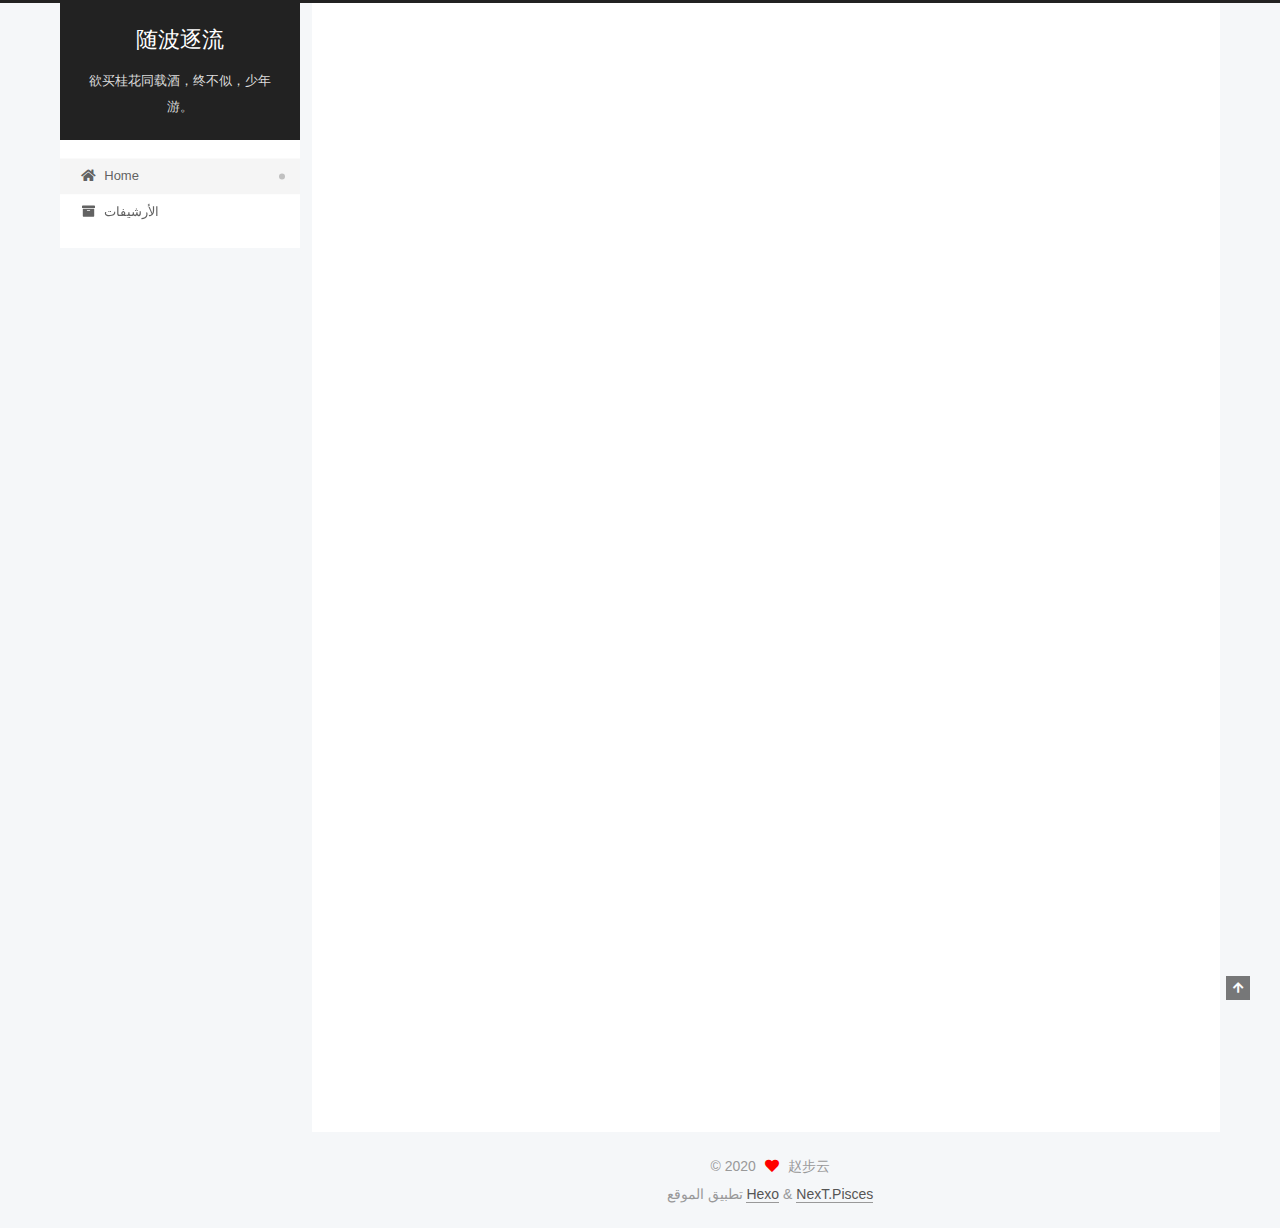
==== commit 2645afaa: "Site updated: 2020-12-04 00:54:50" ====
--- a/index.html
+++ b/index.html
@@ -1,5 +1,5 @@
 <!DOCTYPE html>
-<html lang="en">
+<html lang="zh-Hans">
 <head>
   <meta charset="UTF-8">
 <meta name="viewport" content="width=device-width, initial-scale=1, maximum-scale=2">
@@ -17,15 +17,15 @@
 
 <script id="hexo-configurations">
     var NexT = window.NexT || {};
-    var CONFIG = {"hostname":"example.com","root":"/","scheme":"Muse","version":"7.8.0","exturl":false,"sidebar":{"position":"left","display":"post","padding":18,"offset":12,"onmobile":false},"copycode":{"enable":false,"show_result":false,"style":null},"back2top":{"enable":true,"sidebar":false,"scrollpercent":false},"bookmark":{"enable":false,"color":"#222","save":"auto"},"fancybox":false,"mediumzoom":false,"lazyload":false,"pangu":false,"comments":{"style":"tabs","active":null,"storage":true,"lazyload":false,"nav":null},"algolia":{"hits":{"per_page":10},"labels":{"input_placeholder":"Search for Posts","hits_empty":"We didn't find any results for the search: ${query}","hits_stats":"${hits} results found in ${time} ms"}},"localsearch":{"enable":false,"trigger":"auto","top_n_per_article":1,"unescape":false,"preload":false},"motion":{"enable":true,"async":false,"transition":{"post_block":"fadeIn","post_header":"slideDownIn","post_body":"slideDownIn","coll_header":"slideLeftIn","sidebar":"slideUpIn"}}};
+    var CONFIG = {"hostname":"example.com","root":"/","scheme":"Pisces","version":"7.8.0","exturl":false,"sidebar":{"position":"left","display":"post","padding":18,"offset":12,"onmobile":false},"copycode":{"enable":false,"show_result":false,"style":null},"back2top":{"enable":true,"sidebar":false,"scrollpercent":false},"bookmark":{"enable":false,"color":"#222","save":"auto"},"fancybox":false,"mediumzoom":false,"lazyload":false,"pangu":false,"comments":{"style":"tabs","active":null,"storage":true,"lazyload":false,"nav":null},"algolia":{"hits":{"per_page":10},"labels":{"input_placeholder":"Search for Posts","hits_empty":"We didn't find any results for the search: ${query}","hits_stats":"${hits} results found in ${time} ms"}},"localsearch":{"enable":false,"trigger":"auto","top_n_per_article":1,"unescape":false,"preload":false},"motion":{"enable":true,"async":false,"transition":{"post_block":"fadeIn","post_header":"slideDownIn","post_body":"slideDownIn","coll_header":"slideLeftIn","sidebar":"slideUpIn"}}};
   </script>
 
   <meta property="og:type" content="website">
-<meta property="og:title" content="Hexo">
+<meta property="og:title" content="随波逐流">
 <meta property="og:url" content="http://example.com/index.html">
-<meta property="og:site_name" content="Hexo">
-<meta property="og:locale" content="en_US">
-<meta property="article:author" content="John Doe">
+<meta property="og:site_name" content="随波逐流">
+<meta property="og:locale">
+<meta property="article:author" content="赵步云">
 <meta name="twitter:card" content="summary">
 
 <link rel="canonical" href="http://example.com/">
@@ -37,11 +37,11 @@
     sidebar: "",
     isHome : true,
     isPost : false,
-    lang   : 'en'
+    lang   : 'zh-Hans'
   };
 </script>
 
-  <title>Hexo</title>
+  <title>随波逐流</title>
   
 
 
@@ -81,7 +81,7 @@
     <header class="header" itemscope itemtype="http://schema.org/WPHeader">
       <div class="header-inner"><div class="site-brand-container">
   <div class="site-nav-toggle">
-    <div class="toggle" aria-label="Toggle navigation bar">
+    <div class="toggle" aria-label="تشغيل شريط التصفح">
       <span class="toggle-line toggle-line-first"></span>
       <span class="toggle-line toggle-line-middle"></span>
       <span class="toggle-line toggle-line-last"></span>
@@ -92,9 +92,10 @@
 
     <a href="/" class="brand" rel="start">
       <span class="logo-line-before"><i></i></span>
-      <h1 class="site-title">Hexo</h1>
+      <h1 class="site-title">随波逐流</h1>
       <span class="logo-line-after"><i></i></span>
     </a>
+      <p class="site-subtitle" itemprop="description">欲买桂花同载酒，终不似，少年游。</p>
   </div>
 
   <div class="site-nav-right">
@@ -115,7 +116,7 @@
   </li>
         <li class="menu-item menu-item-archives">
 
-    <a href="/archives/" rel="section"><i class="fa fa-archive fa-fw"></i>Archives</a>
+    <a href="/archives/" rel="section"><i class="fa fa-archive fa-fw"></i>الأرشيفات</a>
 
   </li>
   </ul>
@@ -144,17 +145,17 @@
       
   
   
-  <article itemscope itemtype="http://schema.org/Article" class="post-block" lang="en">
+  <article itemscope itemtype="http://schema.org/Article" class="post-block" lang="zh-Hans">
     <link itemprop="mainEntityOfPage" href="http://example.com/2020/12/02/hello-world/">
 
     <span hidden itemprop="author" itemscope itemtype="http://schema.org/Person">
       <meta itemprop="image" content="/images/avatar.gif">
-      <meta itemprop="name" content="John Doe">
+      <meta itemprop="name" content="赵步云">
       <meta itemprop="description" content="">
     </span>
 
     <span hidden itemprop="publisher" itemscope itemtype="http://schema.org/Organization">
-      <meta itemprop="name" content="Hexo">
+      <meta itemprop="name" content="随波逐流">
     </span>
       <header class="post-header">
         <h2 class="post-title" itemprop="name headline">
@@ -167,9 +168,9 @@
               <span class="post-meta-item-icon">
                 <i class="far fa-calendar"></i>
               </span>
-              <span class="post-meta-item-text">Posted on</span>
-
-              <time title="Created: 2020-12-02 16:04:05" itemprop="dateCreated datePublished" datetime="2020-12-02T16:04:05+08:00">2020-12-02</time>
+              <span class="post-meta-item-text">نُشر في</span>
+
+              <time title="أُنشأ: 2020-12-02 16:04:05" itemprop="dateCreated datePublished" datetime="2020-12-02T16:04:05+08:00">2020-12-02</time>
             </span>
 
           
@@ -255,10 +256,10 @@
 
       <ul class="sidebar-nav motion-element">
         <li class="sidebar-nav-toc">
-          Table of Contents
+          المحتويات
         </li>
         <li class="sidebar-nav-overview">
-          Overview
+          عام
         </li>
       </ul>
 
@@ -269,7 +270,7 @@
 
       <div class="site-overview-wrap sidebar-panel">
         <div class="site-author motion-element" itemprop="author" itemscope itemtype="http://schema.org/Person">
-  <p class="site-author-name" itemprop="name">John Doe</p>
+  <p class="site-author-name" itemprop="name">赵步云</p>
   <div class="site-description" itemprop="description"></div>
 </div>
 <div class="site-state-wrap motion-element">
@@ -278,7 +279,7 @@
           <a href="/archives/">
         
           <span class="site-state-item-count">1</span>
-          <span class="site-state-item-name">posts</span>
+          <span class="site-state-item-name">المقالات</span>
         </a>
       </div>
   </nav>
@@ -309,9 +310,9 @@
   <span class="with-love">
     <i class="fa fa-heart"></i>
   </span>
-  <span class="author" itemprop="copyrightHolder">John Doe</span>
-</div>
-  <div class="powered-by">Powered by <a href="https://hexo.io/" class="theme-link" rel="noopener" target="_blank">Hexo</a> & <a href="https://muse.theme-next.org/" class="theme-link" rel="noopener" target="_blank">NexT.Muse</a>
+  <span class="author" itemprop="copyrightHolder">赵步云</span>
+</div>
+  <div class="powered-by">تطبيق الموقع <a href="https://hexo.io/" class="theme-link" rel="noopener" target="_blank">Hexo</a> & <a href="https://pisces.theme-next.org/" class="theme-link" rel="noopener" target="_blank">NexT.Pisces</a>
   </div>
 
         
@@ -337,7 +338,7 @@
 <script src="/js/motion.js"></script>
 
 
-<script src="/js/schemes/muse.js"></script>
+<script src="/js/schemes/pisces.js"></script>
 
 
 <script src="/js/next-boot.js"></script>
--- a/css/main.css
+++ b/css/main.css
@@ -1,5 +1,5 @@
 :root {
-  --body-bg-color: #fff;
+  --body-bg-color: #f5f7f9;
   --content-bg-color: #fff;
   --card-bg-color: #f5f5f5;
   --text-color: #555;
@@ -11,11 +11,11 @@
   --table-row-odd-bg-color: #f9f9f9;
   --table-row-hover-bg-color: #f5f5f5;
   --menu-item-bg-color: #f5f5f5;
-  --btn-default-bg: #222;
-  --btn-default-color: #fff;
-  --btn-default-border-color: #222;
-  --btn-default-hover-bg: #fff;
-  --btn-default-hover-color: #222;
+  --btn-default-bg: #fff;
+  --btn-default-color: #555;
+  --btn-default-border-color: #555;
+  --btn-default-hover-bg: #222;
+  --btn-default-hover-color: #fff;
   --btn-default-hover-border-color: #222;
 }
 html {
@@ -314,7 +314,7 @@
 .btn {
   background: var(--btn-default-bg);
   border: 2px solid var(--btn-default-border-color);
-  border-radius: 0;
+  border-radius: 2px;
   color: var(--btn-default-color);
   display: inline-block;
   font-size: 0.875em;
@@ -921,16 +921,16 @@
 }
 .main-inner {
   margin: 0 auto;
-  width: 700px;
+  width: calc(100% - 20px);
 }
 @media (min-width: 1200px) {
   .main-inner {
-    width: 800px;
+    width: 1160px;
   }
 }
 @media (min-width: 1600px) {
   .main-inner {
-    width: 900px;
+    width: 73%;
   }
 }
 @media (max-width: 767px) {
@@ -943,16 +943,16 @@
 }
 .header-inner {
   margin: 0 auto;
-  width: 700px;
+  width: calc(100% - 20px);
 }
 @media (min-width: 1200px) {
   .header-inner {
-    width: 800px;
+    width: 1160px;
   }
 }
 @media (min-width: 1600px) {
   .header-inner {
-    width: 900px;
+    width: 73%;
   }
 }
 .site-brand-container {
@@ -991,7 +991,7 @@
   margin: 0;
 }
 .site-subtitle {
-  color: #999;
+  color: #ddd;
   font-size: 0.8125em;
   margin: 10px 0;
 }
@@ -1136,22 +1136,22 @@
   display: inline-block;
 }
 .site-author-image {
-  border: 2px solid #333;
+  border: 1px solid #eee;
   display: block;
   margin: 0 auto;
-  max-width: 96px;
+  max-width: 120px;
   padding: 2px;
 }
 .site-author-name {
-  color: #f5f5f5;
-  font-weight: normal;
-  margin: 5px 0 0;
+  color: var(--text-color);
+  font-weight: 600;
+  margin: 0;
   text-align: center;
 }
 .site-description {
   color: #999;
-  font-size: 1em;
-  margin-top: 5px;
+  font-size: 0.8125em;
+  margin-top: 0;
   text-align: center;
 }
 .links-of-author {
@@ -1168,7 +1168,7 @@
 }
 .links-of-author a::before,
 .links-of-author span.exturl::before {
-  background: #63c875;
+  background: #ffacc1;
   border-radius: 50%;
   content: ' ';
   display: inline-block;
@@ -1246,7 +1246,7 @@
 }
 .sidebar-nav li {
   border-bottom: 1px solid transparent;
-  color: #666;
+  color: var(--text-color);
   cursor: pointer;
   display: inline-block;
   font-size: 0.875em;
@@ -1255,14 +1255,14 @@
   margin-left: 10px;
 }
 .sidebar-nav li:hover {
-  color: #f5f5f5;
+  color: #fc6423;
 }
 .sidebar-nav .sidebar-nav-active {
-  border-bottom-color: #87daff;
-  color: #87daff;
+  border-bottom-color: #fc6423;
+  color: #fc6423;
 }
 .sidebar-nav .sidebar-nav-active:hover {
-  color: #87daff;
+  color: #fc6423;
 }
 .sidebar-panel {
   display: none;
@@ -1291,7 +1291,7 @@
   }
 }
 .sidebar-toggle:hover .toggle-line {
-  background: #87daff;
+  background: #fc6423;
 }
 .post-toc {
   font-size: 0.875em;
@@ -1330,14 +1330,14 @@
   display: block;
 }
 .post-toc .nav .active > a {
-  border-bottom-color: #87daff;
-  color: #87daff;
+  border-bottom-color: #fc6423;
+  color: #fc6423;
 }
 .post-toc .nav .active-current > a {
-  color: #87daff;
+  color: #fc6423;
 }
 .post-toc .nav .active-current > a:hover {
-  color: #87daff;
+  color: #fc6423;
 }
 .site-state {
   display: flex;
@@ -1352,20 +1352,20 @@
   padding: 0 15px;
 }
 .site-state-item:not(:first-child) {
-  border-left: 1px solid #333;
+  border-left: 1px solid #eee;
 }
 .site-state-item a {
   border-bottom: none;
 }
 .site-state-item-count {
   display: block;
-  font-size: 1.25em;
+  font-size: 1em;
   font-weight: 600;
   text-align: center;
 }
 .site-state-item-name {
-  color: inherit;
-  font-size: 0.875em;
+  color: #999;
+  font-size: 0.8125em;
 }
 .footer {
   color: #999;
@@ -1382,16 +1382,16 @@
   box-sizing: border-box;
   margin: 0 auto;
   text-align: center;
-  width: 700px;
+  width: calc(100% - 20px);
 }
 @media (min-width: 1200px) {
   .footer-inner {
-    width: 800px;
+    width: 1160px;
   }
 }
 @media (min-width: 1600px) {
   .footer-inner {
-    width: 900px;
+    width: 73%;
   }
 }
 .languages {
@@ -1489,7 +1489,7 @@
   color: #fff;
   cursor: pointer;
   left: 30px;
-  opacity: 1;
+  opacity: 0.6;
   padding: 0 6px;
   position: fixed;
   transition-property: bottom;
@@ -1500,10 +1500,10 @@
   display: none;
 }
 .back-to-top:hover {
-  color: #87daff;
+  color: #fc6423;
 }
 .back-to-top.back-to-top-on {
-  bottom: 19px;
+  bottom: 30px;
 }
 @media (max-width: 991px) {
   .back-to-top {
@@ -2141,151 +2141,301 @@
 .tag-cloud a:hover {
   color: var(--link-hover-color) !important;
 }
-@media (max-width: 767px) {
-  .header-inner,
-  .main-inner,
+.header {
+  margin: 0 auto;
+  position: relative;
+  width: calc(100% - 20px);
+}
+@media (min-width: 1200px) {
+  .header {
+    width: 1160px;
+  }
+}
+@media (min-width: 1600px) {
+  .header {
+    width: 73%;
+  }
+}
+@media (max-width: 991px) {
+  .header {
+    width: auto;
+  }
+}
+.header-inner {
+  background: var(--content-bg-color);
+  border-radius: initial;
+  box-shadow: initial;
+  overflow: hidden;
+  padding: 0;
+  position: absolute;
+  top: 0;
+  width: 240px;
+}
+@media (min-width: 1200px) {
+  .header-inner {
+    width: 240px;
+  }
+}
+@media (max-width: 991px) {
+  .header-inner {
+    border-radius: initial;
+    position: relative;
+    width: auto;
+  }
+}
+.main-inner {
+  align-items: flex-start;
+  display: flex;
+  justify-content: space-between;
+  flex-direction: row-reverse;
+}
+@media (max-width: 991px) {
+  .main-inner {
+    width: auto;
+  }
+}
+.content-wrap {
+  background: var(--content-bg-color);
+  border-radius: initial;
+  box-shadow: initial;
+  box-sizing: border-box;
+  padding: 40px;
+  width: calc(100% - 252px);
+}
+@media (max-width: 991px) {
+  .content-wrap {
+    border-radius: initial;
+    padding: 20px;
+    width: 100%;
+  }
+}
+.footer-inner {
+  padding-left: 260px;
+}
+.back-to-top {
+  left: auto;
+  right: 30px;
+}
+@media (max-width: 991px) {
+  .back-to-top {
+    right: 20px;
+  }
+}
+@media (max-width: 991px) {
   .footer-inner {
+    padding-left: 0;
+    padding-right: 0;
     width: auto;
   }
 }
-.header-inner {
-  padding-top: 100px;
-}
-@media (max-width: 767px) {
-  .header-inner {
-    padding-top: 50px;
-  }
-}
-.main-inner {
-  padding-bottom: 60px;
-}
-.content {
-  padding-top: 70px;
-}
-@media (max-width: 767px) {
-  .content {
-    padding-top: 35px;
-  }
-}
-embed {
+.site-brand-container {
+  background: #222;
+}
+@media (max-width: 991px) {
+  .site-brand-container {
+    box-shadow: 0 0 16px rgba(0,0,0,0.5);
+  }
+}
+.site-meta {
+  padding: 20px 0;
+}
+.brand {
+  padding: 0;
+}
+.site-subtitle {
+  margin: 10px 10px 0;
+}
+.custom-logo-image {
+  margin-top: 20px;
+}
+@media (max-width: 991px) {
+  .custom-logo-image {
+    display: none;
+  }
+}
+@media (min-width: 768px) and (max-width: 991px) {
+  .site-nav-toggle,
+  .site-nav-right {
+    display: flex;
+    flex-direction: column;
+    justify-content: center;
+  }
+}
+.site-nav-toggle .toggle,
+.site-nav-right .toggle {
+  color: #fff;
+}
+.site-nav-toggle .toggle .toggle-line,
+.site-nav-right .toggle .toggle-line {
+  background: #fff;
+}
+@media (min-width: 768px) and (max-width: 991px) {
+  .site-nav {
+    display: none;
+  }
+}
+.menu .menu-item {
   display: block;
-  margin: 0 auto 25px auto;
-}
-.custom-logo .site-meta-headline {
-  text-align: center;
-}
-.custom-logo .site-title {
-  color: #222;
-  margin: 10px auto 0;
-}
-.custom-logo .site-title a {
-  border: 0;
-}
-.custom-logo-image {
-  background: #fff;
-  margin: 0 auto;
-  max-width: 150px;
-  padding: 5px;
-}
-.brand {
-  background: var(--btn-default-bg);
-}
-@media (max-width: 767px) {
-  .site-nav {
-    border-bottom: 1px solid #ddd;
-    border-top: 1px solid #ddd;
-    left: 0;
-    margin: 0;
-    padding: 0;
-    width: 100%;
-  }
-}
-@media (max-width: 767px) {
-  .menu {
-    text-align: left;
-  }
-}
-.menu-item-active a,
-.menu .menu-item a:hover,
-.menu .menu-item span.exturl:hover {
-  background: transparent;
-  border-bottom: 1px solid var(--link-hover-color) !important;
-}
-@media (max-width: 767px) {
-  .menu-item-active a,
-  .menu .menu-item a:hover,
-  .menu .menu-item span.exturl:hover {
-    border-bottom: 1px dotted #ddd !important;
-  }
-}
-@media (max-width: 767px) {
-  .menu .menu-item {
-    margin: 0 10px;
-  }
+  margin: 0;
 }
 .menu .menu-item a,
 .menu .menu-item span.exturl {
-  border-bottom: 1px solid transparent;
-}
-@media (max-width: 767px) {
-  .menu .menu-item a,
-  .menu .menu-item span.exturl {
-    padding: 5px 10px;
-  }
-}
-@media (min-width: 768px) {
-  .menu .menu-item .fa,
-  .menu .menu-item .fab,
-  .menu .menu-item .far,
-  .menu .menu-item .fas {
-    display: block;
-    line-height: 2;
-    margin-right: 0;
-    width: 100%;
+  padding: 5px 20px;
+  position: relative;
+  text-align: left;
+  transition-property: background-color;
+}
+@media (max-width: 991px) {
+  .menu .menu-item.menu-item-search {
+    display: none;
   }
 }
 .menu .menu-item .badge {
-  background: #eee;
-  padding: 1px 4px;
+  background: #ccc;
+  border-radius: 10px;
+  color: #fff;
+  float: right;
+  padding: 2px 5px;
+  text-shadow: 1px 1px 0 rgba(0,0,0,0.1);
+  vertical-align: middle;
+}
+.main-menu .menu-item-active a::after {
+  background: #bbb;
+  border-radius: 50%;
+  content: ' ';
+  height: 6px;
+  margin-top: -3px;
+  position: absolute;
+  right: 15px;
+  top: 50%;
+  width: 6px;
 }
 .sub-menu {
-  margin: 10px 0;
+  background: var(--content-bg-color);
+  border-bottom: 1px solid #ddd;
+  margin: 0;
+  padding: 6px 0;
 }
 .sub-menu .menu-item {
   display: inline-block;
 }
+.sub-menu .menu-item a,
+.sub-menu .menu-item span.exturl {
+  background: transparent;
+  margin: 5px 10px;
+  padding: initial;
+}
+.sub-menu .menu-item a:hover,
+.sub-menu .menu-item span.exturl:hover {
+  background: transparent;
+  color: #fc6423;
+}
+.sub-menu .menu-item-active a {
+  border-bottom-color: #fc6423;
+  color: #fc6423;
+}
+.sub-menu .menu-item-active a:hover {
+  border-bottom-color: #fc6423;
+}
 .sidebar {
-  left: -320px;
-}
-.sidebar.sidebar-active {
-  left: 0;
-}
-.sidebar {
-  width: 320px;
-  z-index: 1200;
-  transition-delay: 0s;
-  transition-duration: 0.2s;
-  transition-timing-function: ease-out;
-}
-.sidebar a,
-.sidebar span.exturl {
-  border-bottom-color: #555;
-  color: #999;
-}
-.sidebar a:hover,
-.sidebar span.exturl:hover {
-  border-bottom-color: #eee;
-  color: #eee;
-}
-.links-of-blogroll-item {
-  padding: 2px 10px;
-}
-.links-of-blogroll-item a,
-.links-of-blogroll-item span.exturl {
+  background: var(--body-bg-color);
+  box-shadow: none;
+  margin-top: 100%;
+  position: static;
+  width: 240px;
+}
+@media (max-width: 991px) {
+  .sidebar {
+    display: none;
+  }
+}
+.sidebar-toggle {
+  display: none;
+}
+.sidebar-inner {
+  background: var(--content-bg-color);
+  border-radius: initial;
+  box-shadow: initial;
+  box-sizing: border-box;
+  color: var(--text-color);
+  width: 240px;
+  opacity: 0;
+}
+.sidebar-inner.affix {
+  position: fixed;
+  top: 12px;
+}
+.sidebar-inner.affix-bottom {
+  position: absolute;
+}
+.site-state-item {
+  padding: 0 10px;
+}
+.sidebar-button {
+  border-bottom: 1px dotted #ccc;
+  border-top: 1px dotted #ccc;
+  margin-top: 10px;
+  text-align: center;
+}
+.sidebar-button a {
+  border: 0;
+  color: #fc6423;
+  display: block;
+}
+.sidebar-button a:hover {
+  background: none;
+  border: 0;
+  color: #e34603;
+}
+.sidebar-button a:hover .fa,
+.sidebar-button a:hover .fab,
+.sidebar-button a:hover .far,
+.sidebar-button a:hover .fas {
+  color: #e34603;
+}
+.links-of-author {
+  display: flex;
+  flex-wrap: wrap;
+  margin-top: 10px;
+  justify-content: center;
+}
+.links-of-author-item {
+  margin: 5px 0 0;
+  width: 50%;
+}
+.links-of-author-item a,
+.links-of-author-item span.exturl {
   box-sizing: border-box;
   display: inline-block;
-  max-width: 280px;
+  margin-bottom: 0;
+  margin-right: 0;
+  max-width: 216px;
   overflow: hidden;
+  padding: 0 5px;
   text-overflow: ellipsis;
   white-space: nowrap;
 }
+.links-of-author-item a,
+.links-of-author-item span.exturl {
+  border-bottom: none;
+  display: block;
+  text-decoration: none;
+}
+.links-of-author-item a::before,
+.links-of-author-item span.exturl::before {
+  display: none;
+}
+.links-of-author-item a:hover,
+.links-of-author-item span.exturl:hover {
+  background: var(--body-bg-color);
+  border-radius: 4px;
+}
+.links-of-author-item .fa,
+.links-of-author-item .fab,
+.links-of-author-item .far,
+.links-of-author-item .fas {
+  margin-right: 2px;
+}
+.links-of-blogroll-item {
+  padding: 0;
+}
